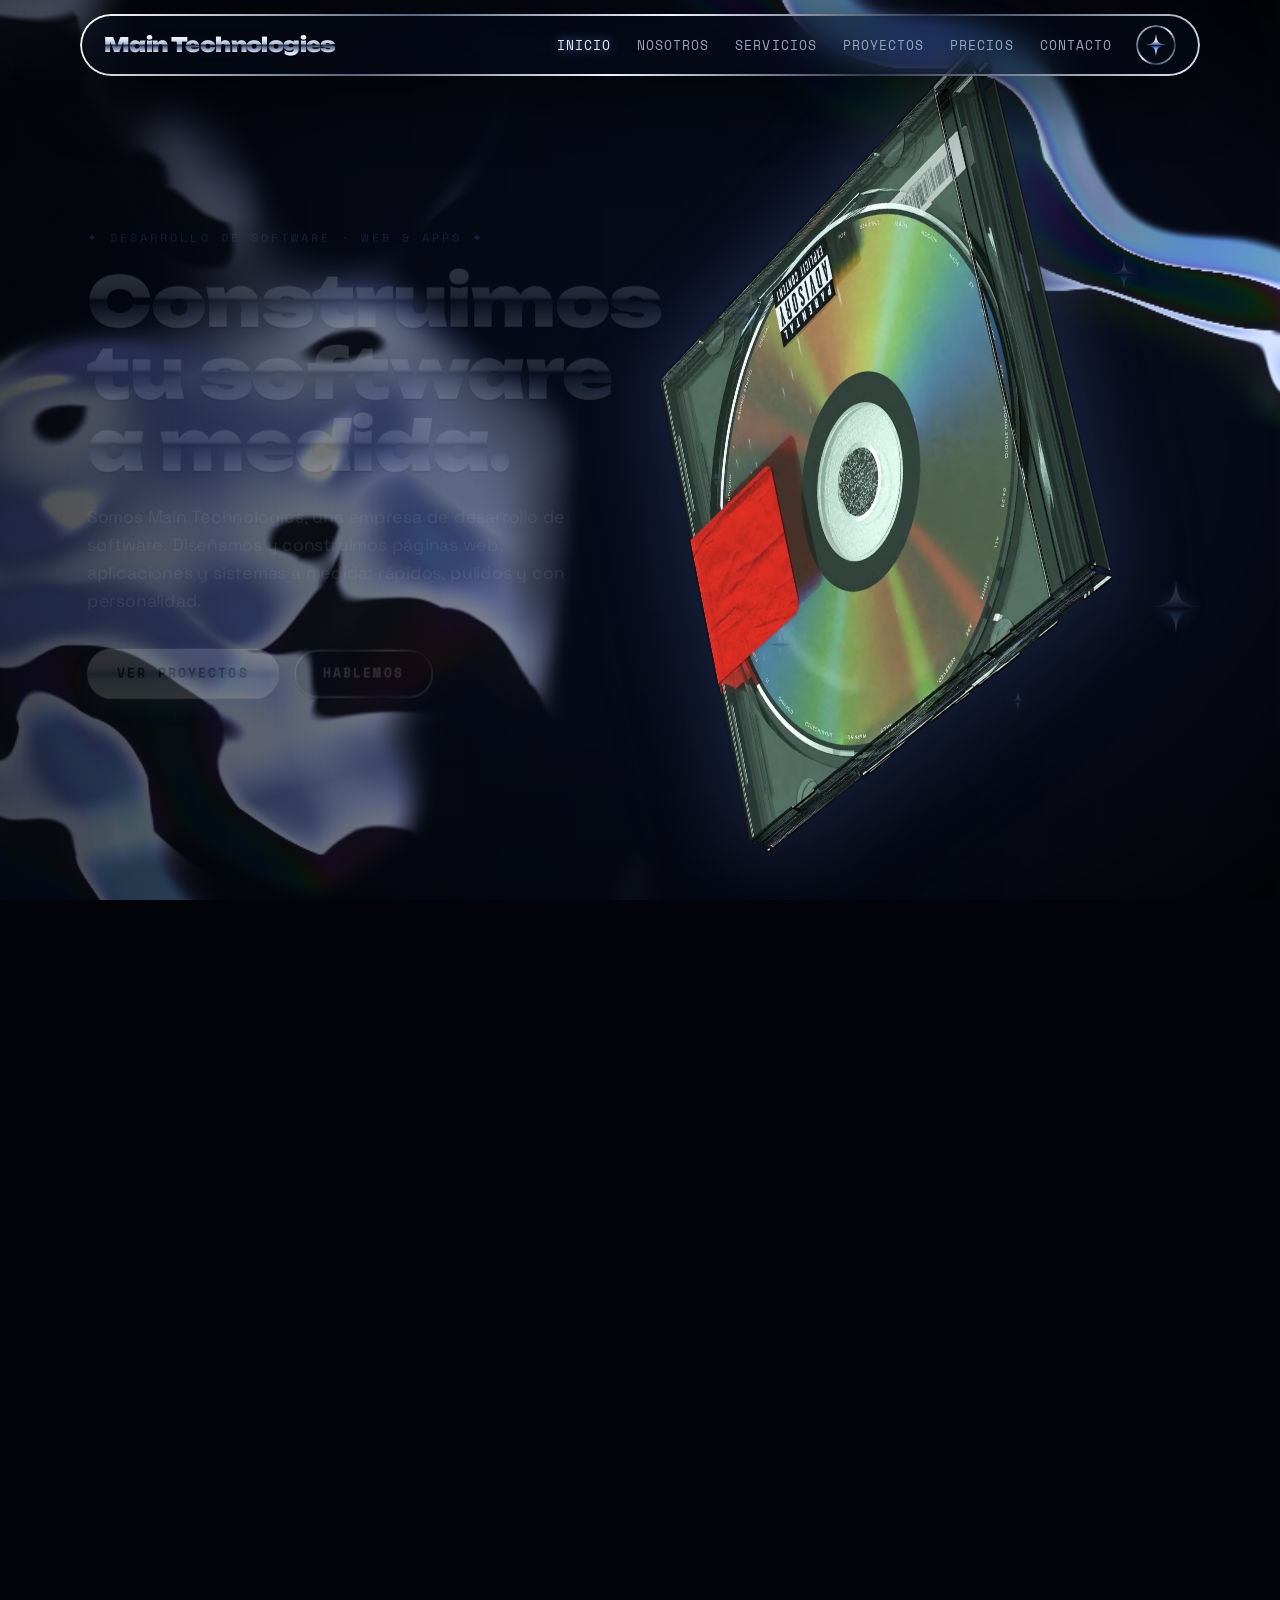
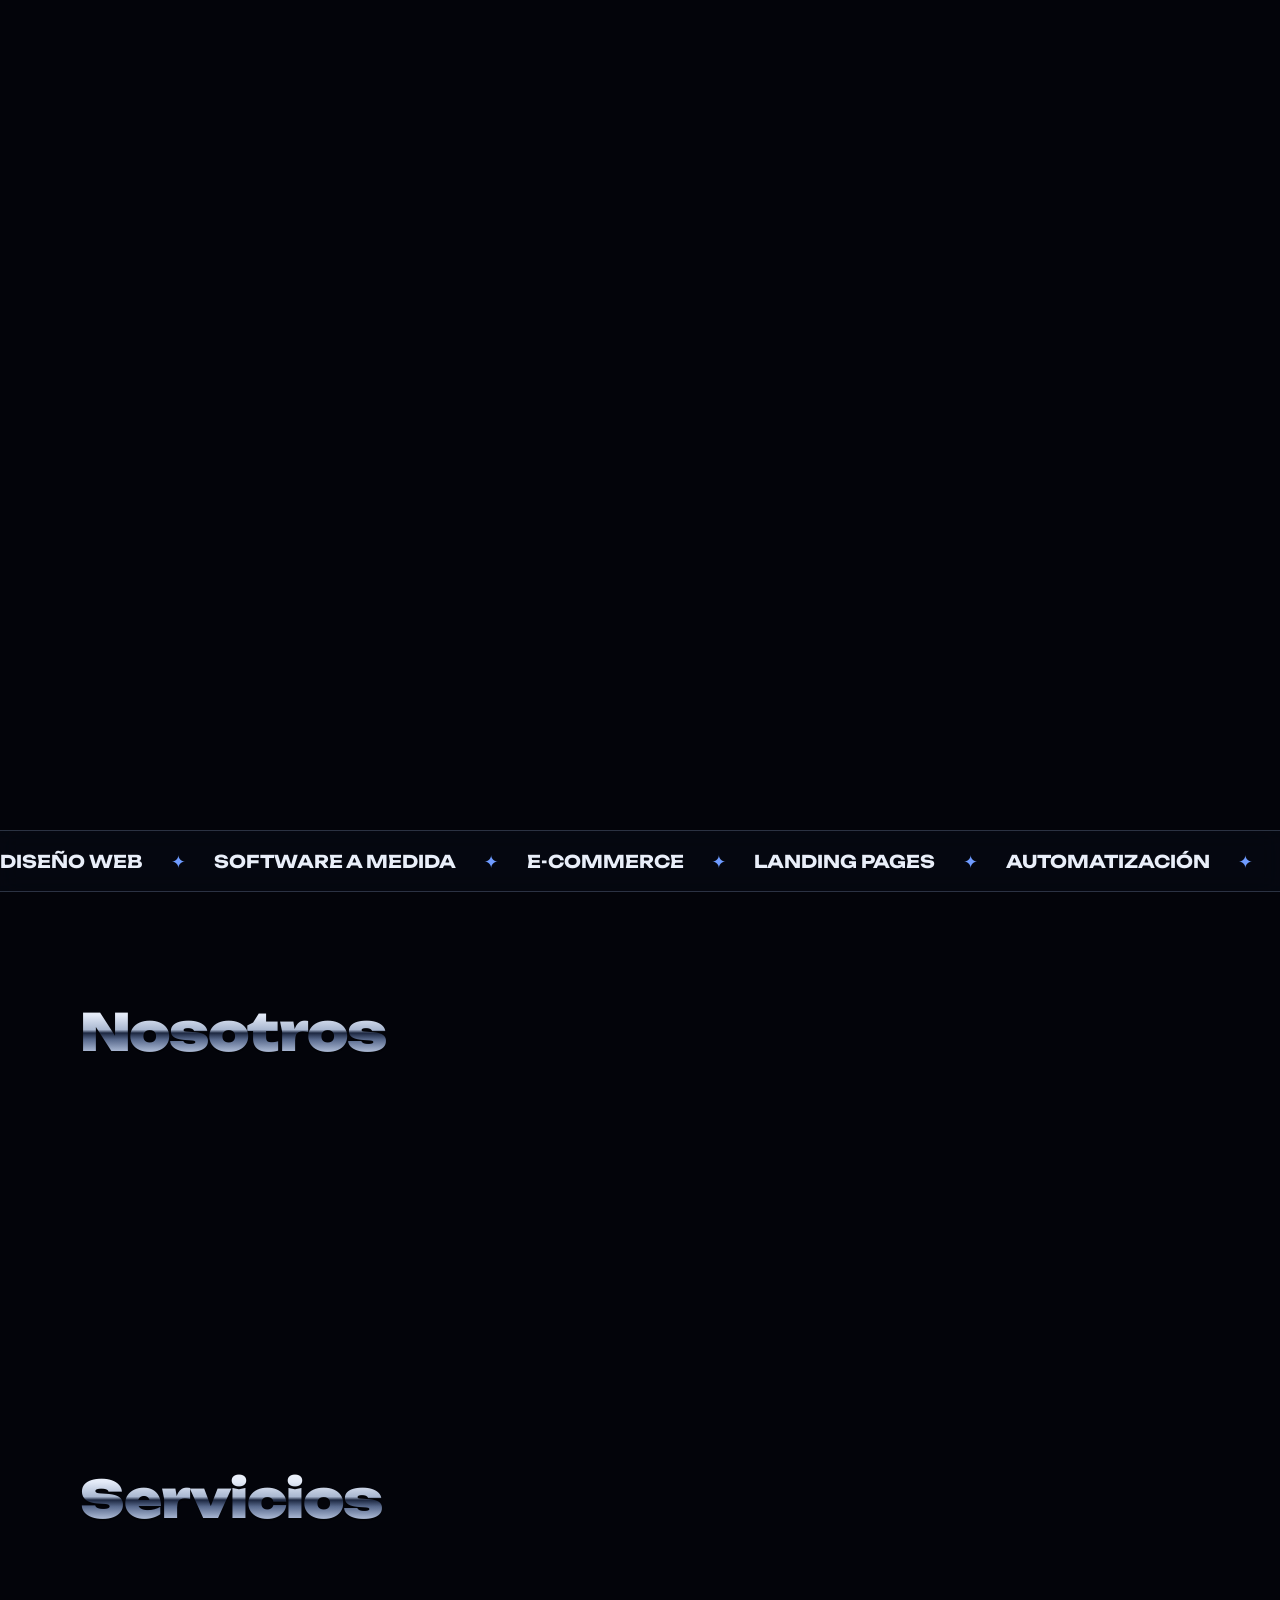
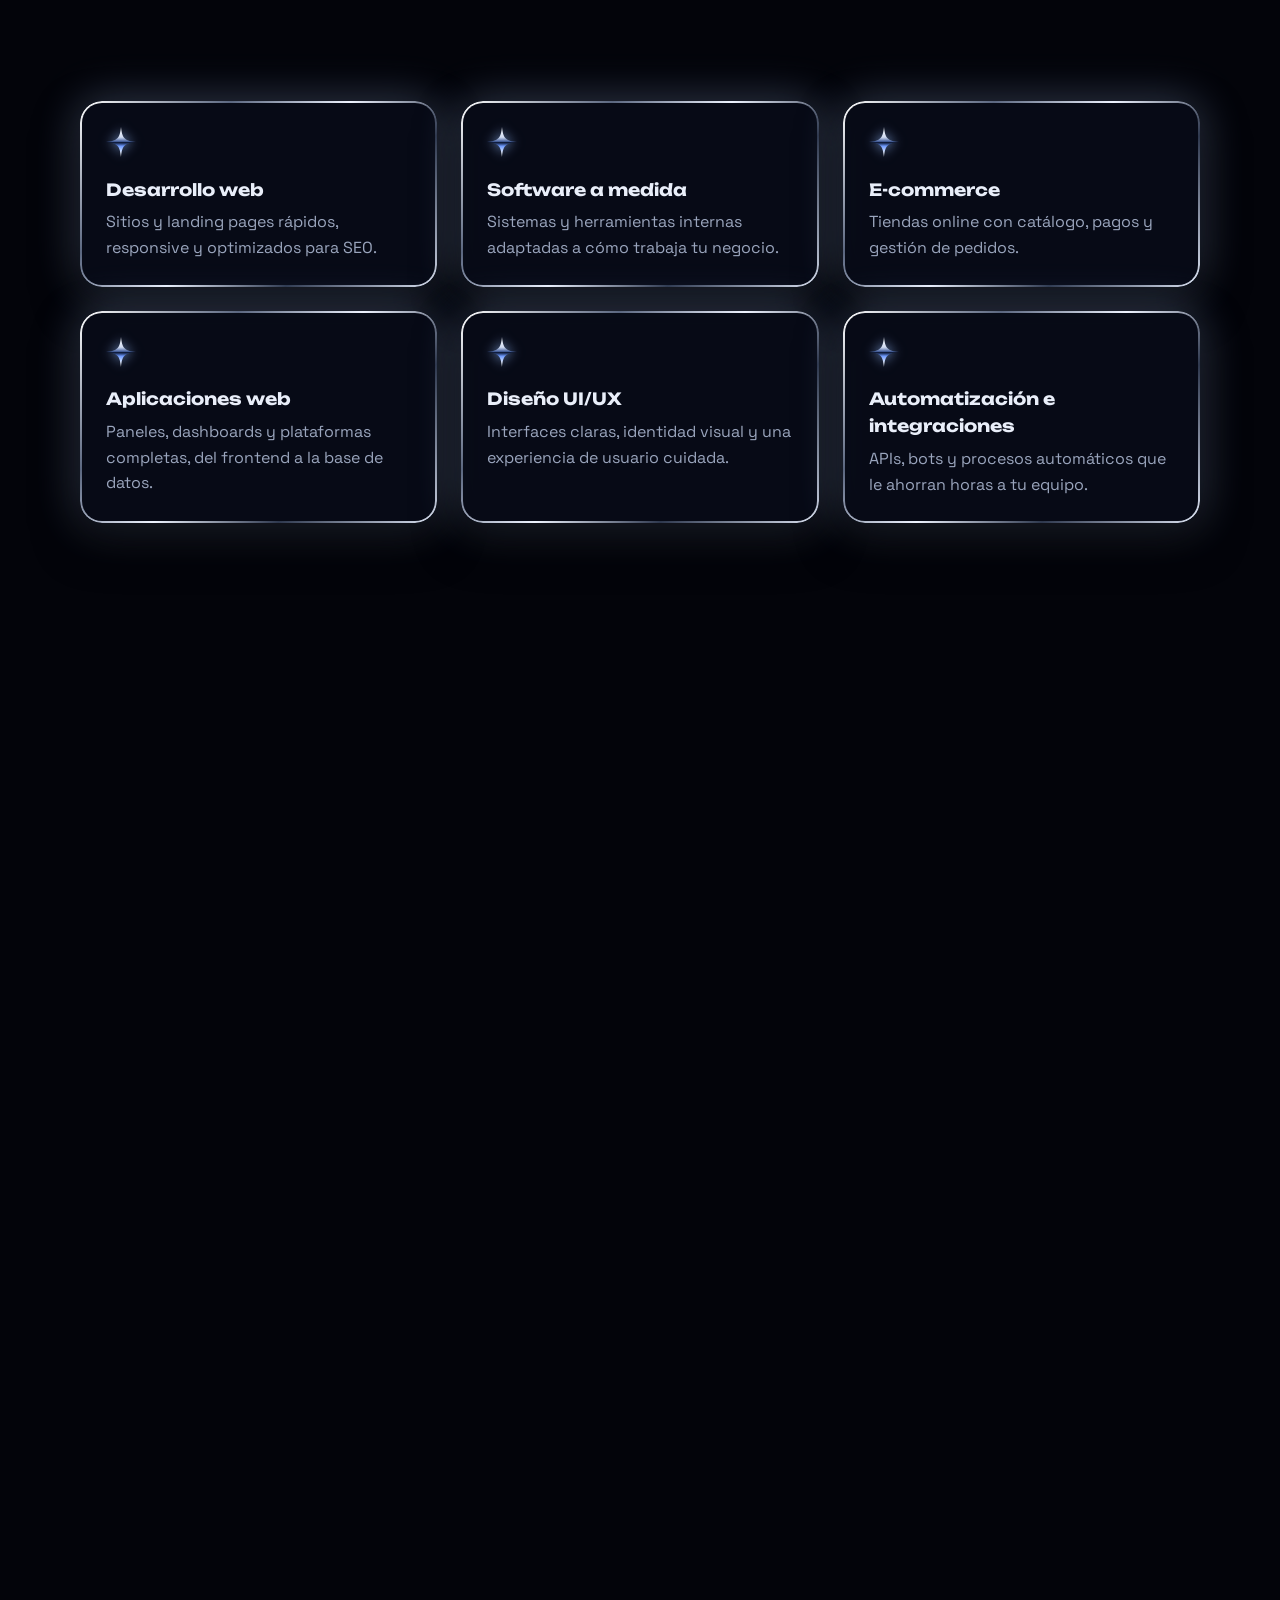
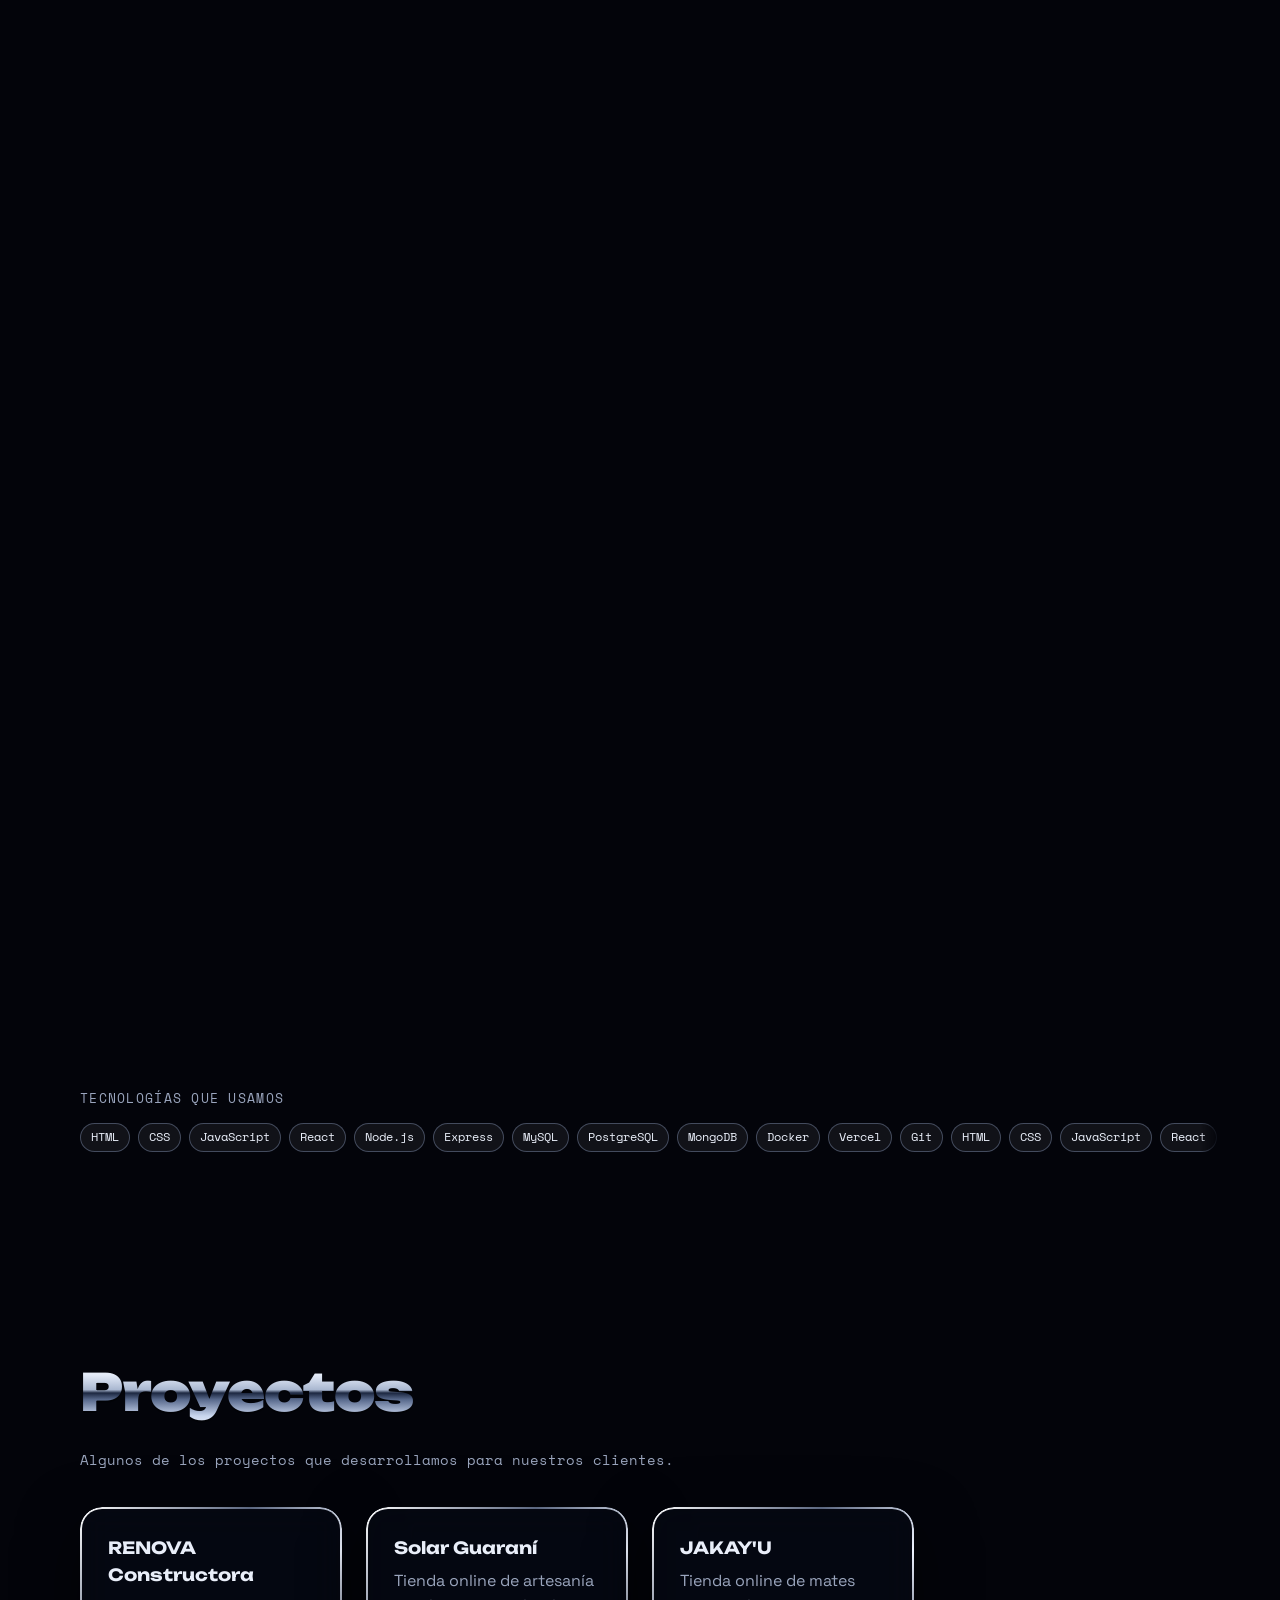
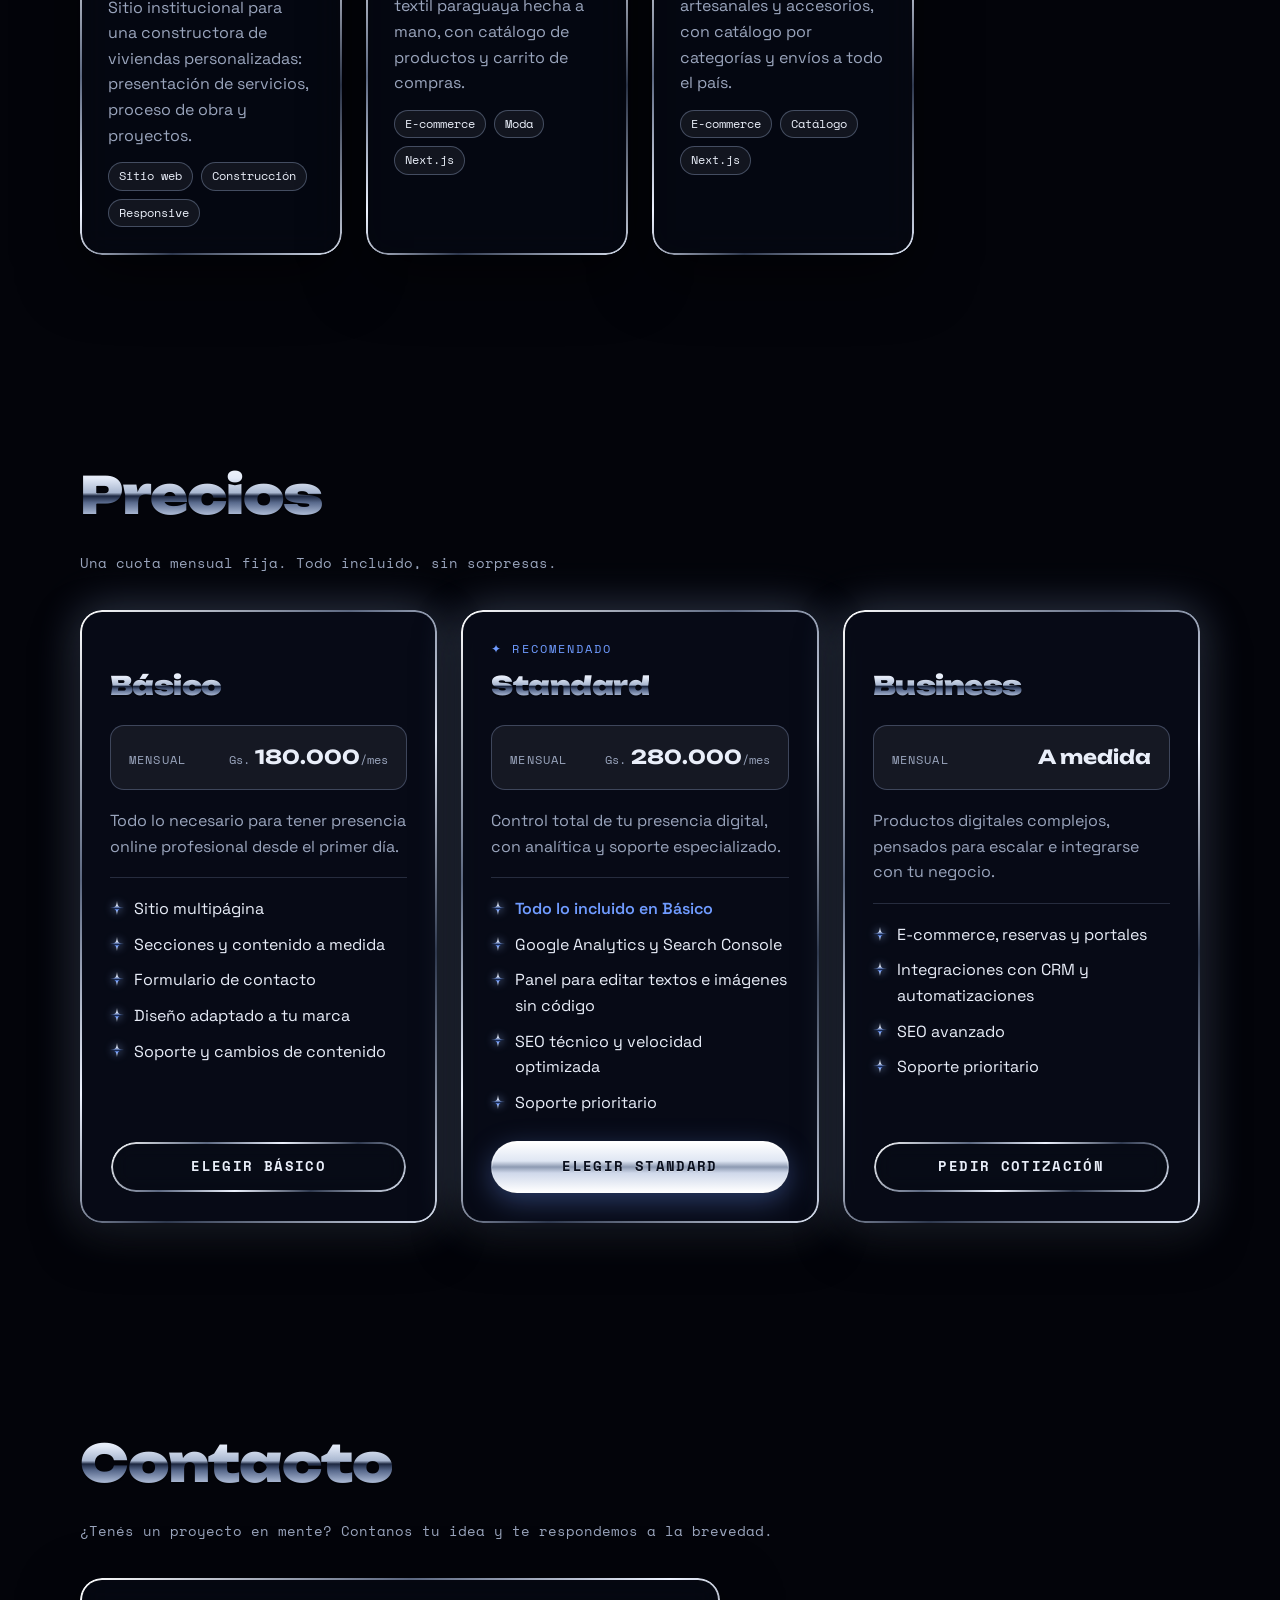
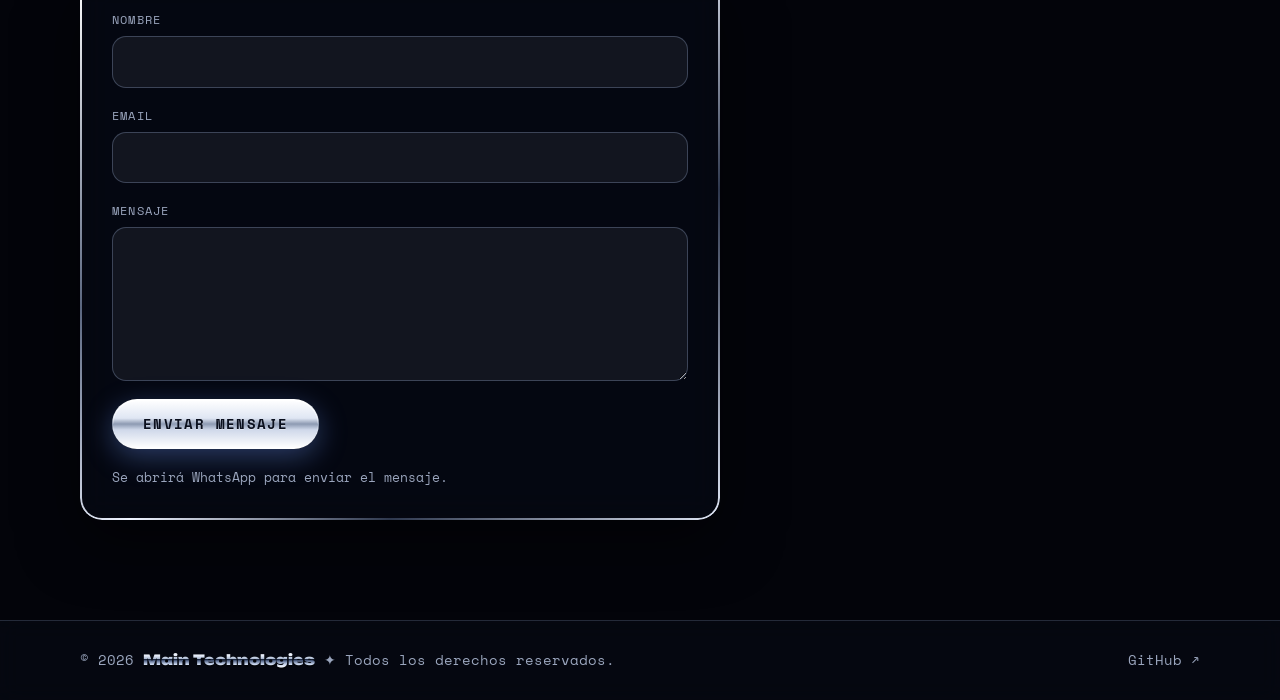
==== index.html @ a39fb294 "Make pricing subscription-only and raise Standard to Gs. 280.000 Co-Authored-By: Claude Opus 5 <nore" ====
<!DOCTYPE html>
<html lang="es" data-theme="dark">
<head>
  <meta charset="UTF-8" />
  <meta name="viewport" content="width=device-width, initial-scale=1.0" />
  <title>Main Technologies ✦ Desarrollo de Software</title>
  <meta name="description" content="Main Technologies — empresa de desarrollo de software: páginas web, aplicaciones y sistemas a medida." />
  <link rel="canonical" href="https://maintechnologies.dev/" />
  <!-- Vista previa al compartir el link (WhatsApp, redes, Slack, etc.). -->
  <meta property="og:type" content="website" />
  <meta property="og:site_name" content="Main Technologies" />
  <meta property="og:locale" content="es_PY" />
  <meta property="og:url" content="https://maintechnologies.dev/" />
  <meta property="og:title" content="Main Technologies ✦ Desarrollo de Software" />
  <meta property="og:description" content="Empresa de desarrollo de software: páginas web, aplicaciones y sistemas a medida." />
  <meta property="og:image" content="https://maintechnologies.dev/assets/img/og-image.jpg" />
  <meta property="og:image:width" content="1200" />
  <meta property="og:image:height" content="630" />
  <meta property="og:image:alt" content="Main Technologies — desarrollo de software" />
  <meta name="twitter:card" content="summary_large_image" />
  <meta name="twitter:title" content="Main Technologies ✦ Desarrollo de Software" />
  <meta name="twitter:description" content="Empresa de desarrollo de software: páginas web, aplicaciones y sistemas a medida." />
  <meta name="twitter:image" content="https://maintechnologies.dev/assets/img/og-image.jpg" />
  <link rel="icon" href="data:image/svg+xml,<svg xmlns='http://www.w3.org/2000/svg' viewBox='-50 -50 100 100'><path d='M0-50C4-12 12-4 50 0 12 4 4 12 0 50-4 12-12 4-50 0-12-4-4-12 0-50Z' fill='%236f9bff'/></svg>">
  <link rel="preconnect" href="https://fonts.googleapis.com">
  <link rel="preconnect" href="https://fonts.gstatic.com" crossorigin>
  <link href="https://fonts.googleapis.com/css2?family=Unbounded:wght@500;700;900&family=Space+Grotesk:wght@400;500;600&family=Space+Mono:wght@400;700&display=swap" rel="stylesheet">
  <link rel="stylesheet" href="css/styles.css" />
  <!-- Antes de pintar: aplica el tema guardado (sin destello del oscuro) y marca que hay JS,
       lo único que habilita a esconder los elementos .reveal hasta que entran en pantalla.
       Si js/main.js no llega a arrancar (bloqueado, error en un navegador viejo), a los 3 s
       se quita la marca y el contenido se ve igual. Sintaxis ES5 a propósito. -->
  <script>
    (function () {
      var root = document.documentElement;
      root.className += " js";
      try {
        if (localStorage.getItem("theme") === "light") root.setAttribute("data-theme", "light");
      } catch (e) {}
      setTimeout(function () {
        if (!window.revealReady) root.className = root.className.replace(/(^|\s)js(\s|$)/, " ");
      }, 3000);
    })();
  </script>
</head>
<body>
  <svg class="sprite" aria-hidden="true" focusable="false">
    <defs>
      <linearGradient id="g-chrome" x1="0" y1="0" x2="0" y2="1">
        <stop offset="0" stop-color="#ffffff"/>
        <stop offset=".34" stop-color="#cfdaf0"/>
        <stop offset=".48" stop-color="#4a64a0"/>
        <stop offset=".52" stop-color="#0a1633"/>
        <stop offset=".64" stop-color="#6f9bff"/>
        <stop offset=".86" stop-color="#e8f0ff"/>
        <stop offset="1" stop-color="#ffffff"/>
      </linearGradient>
      <symbol id="star" viewBox="-50 -50 100 100">
        <path d="M0-50C4-12 12-4 50 0 12 4 4 12 0 50-4 12-12 4-50 0-12-4-4-12 0-50Z" fill="url(#g-chrome)"/>
      </symbol>
    </defs>
  </svg>

  <canvas id="chrome" aria-hidden="true"></canvas>
  <div class="veil" aria-hidden="true"></div>

  <header class="site-header">
    <nav class="nav glass">
      <a href="#inicio" class="logo chrome-text">Main Technologies</a>
      <button class="nav-toggle" id="navToggle" aria-label="Abrir menú" aria-expanded="false">
        <span></span><span></span><span></span>
      </button>
      <ul class="nav-links" id="navLinks">
        <li><a href="#inicio">Inicio</a></li>
        <li><a href="#nosotros">Nosotros</a></li>
        <li><a href="#servicios">Servicios</a></li>
        <li><a href="#proyectos">Proyectos</a></li>
        <li><a href="#precios">Precios</a></li>
        <li><a href="#contacto">Contacto</a></li>
      </ul>
      <button class="theme-toggle chrome-edge" id="themeToggle" aria-label="Cambiar a ice chrome">
        <svg viewBox="0 0 100 100" aria-hidden="true"><use href="#star"/></svg>
      </button>
    </nav>
  </header>

  <main>
    <!-- Escenario de scroll: el hero queda fijo mientras el CD crece girando hasta llenar la pantalla. -->
    <section id="inicio" class="hero-stage">
      <div class="hero-sticky">
        <div class="hero container">
          <div class="hero-text reveal">
            <p class="eyebrow">✦ desarrollo de software · web &amp; apps ✦</p>
            <h1><span class="chrome-text shine">Construimos tu software a medida.</span></h1>
            <p class="hero-sub">
              Somos Main Technologies, una empresa de desarrollo de software. Diseñamos y construimos
              páginas web, aplicaciones y sistemas a medida: rápidos, pulidos y con personalidad.
            </p>
            <div class="hero-actions">
              <a href="#proyectos" class="btn btn-chrome">Ver proyectos</a>
              <a href="#contacto" class="btn btn-ghost chrome-edge">Hablemos</a>
            </div>
          </div>

          <div class="hero-visual reveal" aria-hidden="true">
            <div class="cd-stage">
              <div class="cd-frames">
                <picture><source srcset="assets/img/cd-1.webp" type="image/webp"><img src="assets/img/cd-1.png" alt="" width="1040" height="1040" decoding="async" class="is-active"></picture>
                <picture><source srcset="assets/img/cd-2.webp" type="image/webp"><img src="assets/img/cd-2.png" alt="" width="1040" height="1040" decoding="async"></picture>
                <picture><source srcset="assets/img/cd-3.webp" type="image/webp"><img src="assets/img/cd-3.png" alt="" width="1040" height="1040" decoding="async"></picture>
              </div>
            </div>
            <div class="hero-sparks">
              <svg class="spark" style="--x:6%;--y:12%;--s:46px;--d:0s" viewBox="0 0 100 100"><use href="#star"/></svg>
              <svg class="spark" style="--x:82%;--y:6%;--s:28px;--d:.6s" viewBox="0 0 100 100"><use href="#star"/></svg>
              <svg class="spark" style="--x:90%;--y:70%;--s:52px;--d:1.2s" viewBox="0 0 100 100"><use href="#star"/></svg>
              <svg class="spark" style="--x:14%;--y:80%;--s:24px;--d:1.8s" viewBox="0 0 100 100"><use href="#star"/></svg>
              <svg class="spark" style="--x:62%;--y:92%;--s:18px;--d:.9s" viewBox="0 0 100 100"><use href="#star"/></svg>
              <svg class="spark" style="--x:2%;--y:48%;--s:16px;--d:2.2s" viewBox="0 0 100 100"><use href="#star"/></svg>
            </div>
          </div>
        </div>
      </div>
    </section>

    <div class="marquee" aria-hidden="true">
      <div class="marquee-track">
        <span>Diseño web</span><span>✦</span><span>Software a medida</span><span>✦</span><span>E-commerce</span><span>✦</span><span>Landing pages</span><span>✦</span><span>Automatización</span><span>✦</span><span>APIs</span><span>✦</span>
        <span>Diseño web</span><span>✦</span><span>Software a medida</span><span>✦</span><span>E-commerce</span><span>✦</span><span>Landing pages</span><span>✦</span><span>Automatización</span><span>✦</span><span>APIs</span><span>✦</span>
      </div>
    </div>

    <section id="nosotros" class="section container">
      <h2 class="section-title chrome-text reveal">Nosotros</h2>
      <div class="about-grid glass reveal">
        <p>
          En Main Technologies transformamos ideas en productos digitales. Acompañamos a empresas y
          emprendedores en todo el proceso: análisis, diseño, desarrollo, lanzamiento y soporte.
          Escribimos código simple y mantenible, y entregamos soluciones que resuelven problemas reales de negocio.
        </p>
      </div>
    </section>

    <section id="servicios" class="section container">
      <!-- Escenario de scroll: la rejilla queda fija y cada tarjeta entra a medida que se baja. -->
      <div class="services-stage">
        <div class="services-sticky">
          <h2 class="section-title chrome-text reveal">Servicios</h2>
          <div class="services-viewport">
            <div class="services-grid">
              <div class="service-slot reveal">
                <div class="skill-card glass">
                  <svg class="skill-star" viewBox="0 0 100 100" aria-hidden="true"><use href="#star"/></svg>
                  <h3>Desarrollo web</h3>
                  <p>Sitios y landing pages rápidos, responsive y optimizados para SEO.</p>
                </div>
              </div>
              <div class="service-slot reveal">
                <div class="skill-card glass">
                  <svg class="skill-star" viewBox="0 0 100 100" aria-hidden="true"><use href="#star"/></svg>
                  <h3>Software a medida</h3>
                  <p>Sistemas y herramientas internas adaptadas a cómo trabaja tu negocio.</p>
                </div>
              </div>
              <div class="service-slot reveal">
                <div class="skill-card glass">
                  <svg class="skill-star" viewBox="0 0 100 100" aria-hidden="true"><use href="#star"/></svg>
                  <h3>E-commerce</h3>
                  <p>Tiendas online con catálogo, pagos y gestión de pedidos.</p>
                </div>
              </div>
              <div class="service-slot reveal">
                <div class="skill-card glass">
                  <svg class="skill-star" viewBox="0 0 100 100" aria-hidden="true"><use href="#star"/></svg>
                  <h3>Aplicaciones web</h3>
                  <p>Paneles, dashboards y plataformas completas, del frontend a la base de datos.</p>
                </div>
              </div>
              <div class="service-slot reveal">
                <div class="skill-card glass">
                  <svg class="skill-star" viewBox="0 0 100 100" aria-hidden="true"><use href="#star"/></svg>
                  <h3>Diseño UI/UX</h3>
                  <p>Interfaces claras, identidad visual y una experiencia de usuario cuidada.</p>
                </div>
              </div>
              <div class="service-slot reveal">
                <div class="skill-card glass">
                  <svg class="skill-star" viewBox="0 0 100 100" aria-hidden="true"><use href="#star"/></svg>
                  <h3>Automatización e integraciones</h3>
                  <p>APIs, bots y procesos automáticos que le ahorran horas a tu equipo.</p>
                </div>
              </div>
            </div>
          </div>
        </div>
      </div>
      <p class="stack-label reveal">Tecnologías que usamos</p>
      <div class="carousel reveal" role="region" aria-roledescription="carrusel" aria-label="Tecnologías que usamos">
        <div class="carousel-track">
          <div class="carousel-group tags">
            <span>HTML</span><span>CSS</span><span>JavaScript</span><span>React</span><span>Node.js</span><span>Express</span>
            <span>MySQL</span><span>PostgreSQL</span><span>MongoDB</span><span>Docker</span><span>Vercel</span><span>Git</span>
          </div>
          <div class="carousel-group tags" aria-hidden="true" inert>
            <span>HTML</span><span>CSS</span><span>JavaScript</span><span>React</span><span>Node.js</span><span>Express</span>
            <span>MySQL</span><span>PostgreSQL</span><span>MongoDB</span><span>Docker</span><span>Vercel</span><span>Git</span>
          </div>
        </div>
      </div>
    </section>

    <section id="proyectos" class="section container">
      <h2 class="section-title chrome-text reveal">Proyectos</h2>
      <p class="section-sub reveal">Algunos de los proyectos que desarrollamos para nuestros clientes.</p>
      <div class="projects-grid reveal">
        <a href="https://www.renovaparaguay.com/" target="_blank" rel="noopener" class="project-card glass">
          <div class="project-body">
            <h3>RENOVA Constructora</h3>
            <p>Sitio institucional para una constructora de viviendas personalizadas: presentación de servicios, proceso de obra y proyectos.</p>
            <div class="tags"><span>Sitio web</span><span>Construcción</span><span>Responsive</span></div>
          </div>
        </a>
        <a href="https://trama-tienda.vercel.app/" target="_blank" rel="noopener" class="project-card glass">
          <div class="project-body">
            <h3>Solar Guaraní</h3>
            <p>Tienda online de artesanía textil paraguaya hecha a mano, con catálogo de productos y carrito de compras.</p>
            <div class="tags"><span>E-commerce</span><span>Moda</span><span>Next.js</span></div>
          </div>
        </a>
        <a href="https://www.jakay-u.com/" target="_blank" rel="noopener" class="project-card glass">
          <div class="project-body">
            <h3>JAKAY'U</h3>
            <p>Tienda online de mates artesanales y accesorios, con catálogo por categorías y envíos a todo el país.</p>
            <div class="tags"><span>E-commerce</span><span>Catálogo</span><span>Next.js</span></div>
          </div>
        </a>
      </div>
    </section>

    <section id="precios" class="section container">
      <h2 class="section-title chrome-text reveal">Precios</h2>
      <p class="section-sub reveal">Una cuota mensual fija. Todo incluido, sin sorpresas.</p>
      <div class="pricing-grid reveal">
        <article class="plan-card glass">
          <h3 class="chrome-text">Básico</h3>
          <dl class="plan-price">
            <div><dt>Mensual</dt><dd><span class="price-cur">Gs.</span> 180.000<span class="price-per">/mes</span></dd></div>
          </dl>
          <p class="plan-desc">Todo lo necesario para tener presencia online profesional desde el primer día.</p>
          <ul class="plan-features">
            <li><svg viewBox="0 0 100 100" aria-hidden="true"><use href="#star"/></svg>Sitio multipágina</li>
            <li><svg viewBox="0 0 100 100" aria-hidden="true"><use href="#star"/></svg>Secciones y contenido a medida</li>
            <li><svg viewBox="0 0 100 100" aria-hidden="true"><use href="#star"/></svg>Formulario de contacto</li>
            <li><svg viewBox="0 0 100 100" aria-hidden="true"><use href="#star"/></svg>Diseño adaptado a tu marca</li>
            <li><svg viewBox="0 0 100 100" aria-hidden="true"><use href="#star"/></svg>Soporte y cambios de contenido</li>
          </ul>
          <a href="#contacto" class="btn btn-ghost chrome-edge" data-plan="Básico">Elegir Básico</a>
        </article>
        <article class="plan-card glass is-featured">
          <p class="plan-badge">✦ Recomendado</p>
          <h3 class="chrome-text">Standard</h3>
          <dl class="plan-price">
            <div><dt>Mensual</dt><dd><span class="price-cur">Gs.</span> 280.000<span class="price-per">/mes</span></dd></div>
          </dl>
          <p class="plan-desc">Control total de tu presencia digital, con analítica y soporte especializado.</p>
          <ul class="plan-features">
            <li><svg viewBox="0 0 100 100" aria-hidden="true"><use href="#star"/></svg><strong>Todo lo incluido en Básico</strong></li>
            <li><svg viewBox="0 0 100 100" aria-hidden="true"><use href="#star"/></svg>Google Analytics y Search Console</li>
            <li><svg viewBox="0 0 100 100" aria-hidden="true"><use href="#star"/></svg>Panel para editar textos e imágenes sin código</li>
            <li><svg viewBox="0 0 100 100" aria-hidden="true"><use href="#star"/></svg>SEO técnico y velocidad optimizada</li>
            <li><svg viewBox="0 0 100 100" aria-hidden="true"><use href="#star"/></svg>Soporte prioritario</li>
          </ul>
          <a href="#contacto" class="btn btn-chrome" data-plan="Standard">Elegir Standard</a>
        </article>
        <article class="plan-card glass">
          <h3 class="chrome-text">Business</h3>
          <dl class="plan-price">
            <div><dt>Mensual</dt><dd>A medida</dd></div>
          </dl>
          <p class="plan-desc">Productos digitales complejos, pensados para escalar e integrarse con tu negocio.</p>
          <ul class="plan-features">
            <li><svg viewBox="0 0 100 100" aria-hidden="true"><use href="#star"/></svg>E-commerce, reservas y portales</li>
            <li><svg viewBox="0 0 100 100" aria-hidden="true"><use href="#star"/></svg>Integraciones con CRM y automatizaciones</li>
            <li><svg viewBox="0 0 100 100" aria-hidden="true"><use href="#star"/></svg>SEO avanzado</li>
            <li><svg viewBox="0 0 100 100" aria-hidden="true"><use href="#star"/></svg>Soporte prioritario</li>
          </ul>
          <a href="#contacto" class="btn btn-ghost chrome-edge" data-plan="Business">Pedir cotización</a>
        </article>
      </div>
    </section>

    <section id="contacto" class="section container">
      <h2 class="section-title chrome-text reveal">Contacto</h2>
      <p class="section-sub reveal">¿Tenés un proyecto en mente? Contanos tu idea y te respondemos a la brevedad.</p>
      <form class="contact-form glass reveal" id="contactForm">
        <div class="form-row">
          <label for="name">Nombre</label>
          <input type="text" id="name" name="name" required />
        </div>
        <div class="form-row">
          <label for="email">Email</label>
          <input type="email" id="email" name="email" required />
        </div>
        <div class="form-row">
          <label for="message">Mensaje</label>
          <textarea id="message" name="message" rows="5" required></textarea>
        </div>
        <button type="submit" class="btn btn-chrome">Enviar mensaje</button>
        <p class="form-note">Se abrirá WhatsApp para enviar el mensaje.</p>
      </form>
    </section>
  </main>

  <footer class="site-footer">
    <div class="container footer-inner">
      <p>&copy; <span id="year"></span> <span class="logo-sm chrome-text">Main Technologies</span> ✦ Todos los derechos reservados.</p>
      <div class="socials">
        <a href="https://github.com/petersxx" target="_blank" rel="noopener">GitHub ↗</a>
      </div>
    </div>
  </footer>

  <script src="js/main.js"></script>
  <script src="js/chrome.js"></script>
</body>
</html>
---- css/styles.css ----
:root {
  --bg: #03040a;
  --text: #e9eef9;
  --text-muted: #9aa5bd;
  --accent: #6f9bff;
  --glass: rgba(8, 11, 22, 0.58);
  --glass-hi: rgba(255, 255, 255, 0.06);
  --veil: rgba(3, 4, 10, 0.35);
  --veil-strong: rgba(3, 4, 10, 0.72);
  --chrome-text: linear-gradient(180deg, #ffffff 0%, #e4ebf8 28%, #a9b7d0 46%, #1c2740 50%, #58698c 58%, #c9d6ee 78%, #ffffff 100%);
  --chrome-border: linear-gradient(135deg, #ffffff 0%, #5b6780 28%, #eef3ff 50%, #2e384e 72%, #dfe6f5 100%);
  --chrome-btn: linear-gradient(180deg, #ffffff 0%, #dfe6f3 38%, #8d9ab2 50%, #cfd8ea 62%, #ffffff 100%);
  --btn-text: #0a0f1d;
  --shadow: 0 20px 60px rgba(0, 0, 0, 0.55);
  --card-bg: rgba(10, 14, 26, 0.78);
  --card-glow: 0 18px 45px rgba(0, 0, 0, 0.55), 0 0 45px rgba(170, 200, 255, 0.32);
  --radius: 22px;
  --font-head: "Unbounded", system-ui, sans-serif;
  --font-body: "Space Grotesk", system-ui, sans-serif;
  --font-mono: "Space Mono", ui-monospace, monospace;
}

[data-theme="light"] {
  --bg: #eef3fc;
  --text: #0b1533;
  --text-muted: #3f4d6e;
  --accent: #1f4fd1;
  --glass: rgba(255, 255, 255, 0.62);
  --glass-hi: rgba(255, 255, 255, 0.5);
  --veil: rgba(238, 243, 252, 0.3);
  --veil-strong: rgba(238, 243, 252, 0.78);
  --chrome-text: linear-gradient(180deg, #6f9bff 0%, #1f4fd1 34%, #0a1d66 48%, #9cc0ff 52%, #3f73f0 68%, #0b2a8f 100%);
  --chrome-border: linear-gradient(135deg, #ffffff 0%, #6f9bff 28%, #ffffff 50%, #1f4fd1 72%, #cfe0ff 100%);
  --chrome-btn: linear-gradient(180deg, #cfe0ff 0%, #6f9bff 40%, #0b2a8f 50%, #4f84ff 62%, #dbe8ff 100%);
  --btn-text: #ffffff;
  --shadow: 0 20px 50px rgba(20, 50, 140, 0.18);
  --card-bg: rgba(255, 255, 255, 0.85);
  --card-glow: 0 20px 50px rgba(20, 50, 140, 0.26);
}

* { box-sizing: border-box; margin: 0; padding: 0; }

html { scroll-behavior: smooth; }

body {
  font-family: var(--font-body);
  background: var(--bg);
  color: var(--text);
  line-height: 1.6;
  overflow-x: hidden;
  transition: background 0.6s, color 0.6s;
}

a { color: inherit; text-decoration: none; }

.sprite { position: absolute; width: 0; height: 0; overflow: hidden; }

.container {
  width: 100%;
  max-width: 1160px;
  margin: 0 auto;
  padding-left: 20px; padding-right: 20px;
}

/* Background layers */
#chrome {
  position: fixed;
  top: 0;
  right: 0;
  bottom: 0;
  left: 0;
  width: 100%;
  height: 100%;
  z-index: -2;
  pointer-events: none;
}

.veil {
  position: fixed;
  top: 0;
  right: 0;
  bottom: 0;
  left: 0;
  z-index: -1;
  pointer-events: none;
  background: linear-gradient(90deg, var(--veil-strong) 0%, var(--veil) 55%, transparent 100%);
  transition: background 0.6s;
}

.no-webgl body {
  background:
    radial-gradient(circle at 80% 20%, rgba(111, 155, 255, 0.35), transparent 40%),
    radial-gradient(circle at 20% 80%, rgba(200, 210, 230, 0.2), transparent 45%),
    var(--bg);
}

/* Chrome text */
.chrome-text {
  background: var(--chrome-text);
  -webkit-background-clip: text;
  background-clip: text;
  color: transparent;
  -webkit-box-decoration-break: clone;
  box-decoration-break: clone;
  filter: drop-shadow(0 2px 0 rgba(0, 0, 0, 0.35));
}
[data-theme="light"] .chrome-text { filter: drop-shadow(0 2px 0 rgba(10, 30, 100, 0.2)); }

.shine {
  background:
    linear-gradient(110deg, transparent 42%, rgba(255, 255, 255, 0.95) 50%, transparent 58%) no-repeat,
    var(--chrome-text);
  background-size: 250% 100%, 100% 100%;
  -webkit-background-clip: text;
  background-clip: text;
  animation: shine 5s ease-in-out infinite;
}

@keyframes shine {
  0%, 35% { background-position: 130% 0, 0 0; }
  75%, 100% { background-position: -30% 0, 0 0; }
}

/* Glass */
.glass,
.chrome-edge { position: relative; }

/* Masked ring so the chrome gradient only paints the 1px edge, never behind the translucent fill. */
.glass::before,
.chrome-edge::before {
  content: "";
  position: absolute;
  top: 0;
  right: 0;
  bottom: 0;
  left: 0;
  padding: 2px;
  border-radius: inherit;
  background: var(--chrome-border);
  -webkit-mask: linear-gradient(#000 0 0) content-box, linear-gradient(#000 0 0);
  -webkit-mask-composite: xor;
  mask-composite: exclude;
  pointer-events: none;
}

.glass {
  background: var(--glass);
  border-radius: var(--radius);
  backdrop-filter: blur(16px) saturate(150%);
  -webkit-backdrop-filter: blur(16px) saturate(150%);
  box-shadow: var(--shadow), inset 0 1px 0 var(--glass-hi);
}

/* Header */
.site-header {
  position: -webkit-sticky;
  position: sticky;
  top: 14px;
  z-index: 100;
  padding-left: 20px; padding-right: 20px;
}

.nav {
  max-width: 1120px;
  margin: 0 auto;
  display: flex;
  align-items: center;
  gap: 24px;
  height: 62px;
  padding-left: 24px; padding-right: 24px;
  border-radius: 999px;
  position: relative;
}

.logo {
  font-family: var(--font-head);
  font-weight: 900;
  font-size: 1.25rem;
  letter-spacing: -0.03em;
  line-height: 1.2;
  margin-right: auto;
}

.nav-links {
  display: flex;
  gap: 26px;
  list-style: none;
}
.nav-links a {
  font-family: var(--font-mono);
  font-size: 0.82rem;
  text-transform: uppercase;
  letter-spacing: 0.08em;
  color: var(--text-muted);
  transition: color 0.2s, text-shadow 0.2s;
}
.nav-links a:hover,
.nav-links a.active {
  color: var(--text);
  text-shadow: 0 0 12px var(--accent);
}

.theme-toggle {
  width: 40px;
  height: 40px;
  border-radius: 50%;
  border: none;
  background: var(--glass);
  cursor: pointer;
  display: grid;
  place-items: center;
  transition: transform 0.5s;
}
.theme-toggle svg { width: 22px; height: 22px; }
.theme-toggle:hover { transform: rotate(90deg); }

.nav-toggle {
  display: none;
  flex-direction: column;
  gap: 5px;
  background: none;
  border: none;
  cursor: pointer;
  padding: 6px;
}
.nav-toggle span {
  width: 24px;
  height: 2px;
  background: var(--text);
  transition: transform 0.3s, opacity 0.3s;
}

/* Hero */
/* El hero vive dentro de un "escenario" alto: mientras se recorre, la caja queda
   pegada a la pantalla y el CD crece girando hasta ocuparla entera. Al terminar el
   escenario se despega y aparece el resto de la información. */
.hero-stage {
  position: relative;
  /* Se mete debajo del header (sticky) para que el escenario arranque en el borde superior. */
  margin-top: calc(-1 * var(--hdr, 90px));
  height: calc(100vh + var(--cd-zoom));
  height: calc(100svh + var(--cd-zoom));
  --cd-zoom: 170vh;
}

.hero-sticky {
  position: -webkit-sticky;
  position: sticky;
  top: 0;
  height: 100vh;
  height: 100svh;
  display: flex;
  align-items: center;
  padding-top: var(--hdr, 90px);
  /* Recorta el CD gigante contra los bordes de la pantalla. */
  overflow: hidden;
}

.hero {
  display: grid;
  grid-template-columns: minmax(0, 1.15fr) minmax(0, 1fr);
  align-items: center;
  gap: 40px;
}

.eyebrow {
  font-family: var(--font-mono);
  color: var(--accent);
  text-transform: uppercase;
  letter-spacing: 0.18em;
  font-size: 0.8rem;
  margin-bottom: 18px;
}

.hero h1 {
  font-family: var(--font-head);
  font-weight: 900;
  font-size: clamp(2.3rem, 5.6vw, 4.4rem);
  line-height: 1.05;
  letter-spacing: -0.02em;
  margin-bottom: 22px;
}

.hero-sub {
  color: var(--text-muted);
  font-size: 1.12rem;
  max-width: 520px;
  margin-bottom: 34px;
}

.hero-actions { display: flex; gap: 14px; flex-wrap: wrap; }

.btn {
  display: inline-block;
  padding: 14px 30px;
  border-radius: 999px;
  font-family: var(--font-mono);
  font-weight: 700;
  font-size: 0.85rem;
  text-transform: uppercase;
  letter-spacing: 0.1em;
  cursor: pointer;
  border: 1px solid transparent;
  transition: transform 0.25s, box-shadow 0.25s, filter 0.25s;
}
.btn:hover { transform: translateY(-3px); }

.btn-chrome {
  background: var(--chrome-btn);
  color: var(--btn-text);
  box-shadow: 0 8px 28px rgba(111, 155, 255, 0.35), inset 0 1px 0 #fff;
  text-shadow: 0 1px 0 rgba(255, 255, 255, 0.4);
}
[data-theme="light"] .btn-chrome { text-shadow: 0 1px 0 rgba(0, 0, 40, 0.4); }
.btn-chrome:hover { filter: brightness(1.08); box-shadow: 0 10px 36px rgba(111, 155, 255, 0.55), inset 0 1px 0 #fff; }

.btn-ghost {
  background: var(--glass);
  color: var(--text);
  backdrop-filter: blur(10px);
  -webkit-backdrop-filter: blur(10px);
}

.hero-visual {
  position: relative;
  aspect-ratio: 1;
  max-width: 520px;
  width: 100%;
  justify-self: center;
}

/* Sin aspect-ratio (Safari < 15) la caja quedaría en 0 de alto y el CD no se vería. */
@supports not (aspect-ratio: 1) {
  .hero-visual::after { content: ""; display: block; padding-top: 100%; }
}

/* Caja que js/main.js mueve y agranda con el scroll (--cd-x/--cd-y/--cd-scale). */
.cd-stage {
  position: absolute;
  /* Si cambia este inset, actualizar CD_INSET en js/main.js (1 - 2 × inset). */
  top: 6%;
  right: 6%;
  bottom: 6%;
  left: 6%;
  transform: translate3d(var(--cd-x, 0px), var(--cd-y, 0px), 0) scale(var(--cd-scale, 1));
  will-change: transform;
}

.cd-frames {
  position: absolute;
  top: 0;
  right: 0;
  bottom: 0;
  left: 0;
  /* La sombra y el flotado se dividen por la escala para que no crezcan con el CD. */
  filter:
    drop-shadow(0 calc(24px / var(--cd-scale, 1)) calc(40px / var(--cd-scale, 1)) rgba(0, 0, 0, 0.45))
    drop-shadow(0 0 calc(36px / var(--cd-scale, 1)) rgba(111, 155, 255, 0.3));
  animation: bob 7s ease-in-out infinite;
}
/* Los 3 cuadros se apilan; js/main.js les cambia la opacidad y el giro según el scroll. */
.cd-frames img {
  position: absolute;
  top: 0;
  right: 0;
  bottom: 0;
  left: 0;
  width: 100%;
  height: 100%;
  opacity: 0;
  will-change: opacity, transform;
}
.cd-frames img.is-active { opacity: 1; }
.hero-visual::before {
  content: "";
  position: absolute;
  top: 6%;
  right: 6%;
  bottom: 6%;
  left: 6%;
  border-radius: 50%;
  background: radial-gradient(circle at 32% 28%, rgba(158, 192, 255, 0.4), transparent 62%);
  filter: blur(24px);
  pointer-events: none;
  /* Destellos y halo se apagan a medida que el CD toma la pantalla. */
  opacity: var(--cd-aux, 1);
}

.hero-sparks {
  position: absolute;
  top: 0;
  right: 0;
  bottom: 0;
  left: 0;
  opacity: var(--cd-aux, 1);
  pointer-events: none;
}

.spark {
  position: absolute;
  left: var(--x);
  top: var(--y);
  width: var(--s);
  height: var(--s);
  filter: drop-shadow(0 0 8px rgba(150, 190, 255, 0.8));
  animation: twinkle 3.2s ease-in-out var(--d) infinite;
}

@keyframes bob {
  0%, 100% { transform: translateY(0); }
  50% { transform: translateY(calc(-1 * var(--cd-bob, 14px))); }
}
@keyframes twinkle {
  0%, 100% { transform: scale(0.55) rotate(0deg); opacity: 0.5; }
  50% { transform: scale(1) rotate(45deg); opacity: 1; }
}

/* Marquee */
.marquee {
  overflow: hidden;
  border-top: 1px solid rgba(160, 180, 220, 0.25); border-bottom: 1px solid rgba(160, 180, 220, 0.25);
  background: var(--glass);
  backdrop-filter: blur(10px);
  -webkit-backdrop-filter: blur(10px);
  padding-top: 16px; padding-bottom: 16px;
}
.marquee-track {
  display: flex;
  gap: 28px;
  width: max-content;
  animation: marquee 30s linear infinite;
  font-family: var(--font-head);
  font-weight: 700;
  font-size: 1.1rem;
  text-transform: uppercase;
  white-space: nowrap;
}
.marquee-track span:nth-child(even) { color: var(--accent); }
@keyframes marquee { to { transform: translateX(-50%); } }

/* Sections */
.section { padding-top: 100px; padding-bottom: 100px; }

.section-title {
  font-family: var(--font-head);
  font-weight: 900;
  font-size: clamp(2rem, 4.5vw, 3.2rem);
  letter-spacing: -0.02em;
  margin-bottom: 14px;
  width: fit-content;
}

.section-sub {
  color: var(--text-muted);
  margin-bottom: 36px;
  font-family: var(--font-mono);
  font-size: 0.9rem;
}

.about-grid {
  margin-top: 30px;
  padding: 36px;
}
.about-grid > p { color: var(--text-muted); font-size: 1.08rem; }

/* Continuous marquee-style loop (tech tags): the track holds two identical groups back to back and scrolls exactly one group-width (-50%), so the loop point is invisible. */
.carousel {
  margin: 0 -20px;
  padding: 0 20px;
  /* Only the loop seam needs clipping. `clip` (not `hidden`) is what keeps the other axis truly
     visible — `hidden` forces it to `auto`, which clips too. */
  overflow: hidden; /* respaldo para navegadores sin `clip` */
  overflow-x: clip;
  overflow-y: visible;
  -webkit-mask-image: linear-gradient(to right, transparent, #000 20px, #000 calc(100% - 20px), transparent);
  mask-image: linear-gradient(to right, transparent, #000 20px, #000 calc(100% - 20px), transparent);
}
.carousel-track {
  display: flex;
  width: max-content;
  /* Reversed so it runs against the top marquee. */
  animation: carousel-scroll 40s linear infinite reverse;
}
.carousel:hover .carousel-track,
.carousel:focus-within .carousel-track { animation-play-state: paused; }
/* The trailing padding belongs to the group, not the track: -50% is then exactly one group wide,
   which is what keeps the seam invisible. A gap on the track instead would leave it half a gap short.
   The descendant selector outranks .tags, which would otherwise let the row wrap. */
.carousel .carousel-group { display: flex; flex-wrap: nowrap; gap: 8px; padding-right: 8px; }
@keyframes carousel-scroll { to { transform: translateX(-50%); } }

/* Rejilla de servicios. Por defecto cada tarjeta entra sola con el scroll (.reveal);
   donde la rejilla completa entra en pantalla, manda el escenario de más abajo. */
.services-grid {
  display: grid;
  grid-template-columns: repeat(auto-fill, minmax(min(100%, 280px), 1fr));
  gap: 24px;
}
.service-slot { display: flex; }
.service-slot > .skill-card { flex: 1; }
/* Las tarjetas de una misma fila entran escalonadas, de izquierda a derecha. */
.services-grid .service-slot:nth-child(3n + 2) { --reveal-delay: 0.12s; }
.services-grid .service-slot:nth-child(3n) { --reveal-delay: 0.24s; }
/* En una sola columna cada tarjeta ya entra sola: el retardo solo la haría tardar. */
@media (max-width: 620px) {
  .services-grid .service-slot { --reveal-delay: 0s; }
}

/* Escenario de scroll de Servicios: mismo recurso que el hero. La rejilla queda pegada
   a la pantalla y, cuanto más se baja, más tarjetas aparecen (js/main.js escribe --t,
   de 0 a 1, en cada .service-slot). Cuando la rejilla no entra entera en pantalla
   (mobile), además se desliza dentro del panel para que cada tarjeta entre centrada. */
.services-stage {
  position: relative;
  --srv-scroll: 210vh;
  height: calc(100vh + var(--srv-scroll));
  height: calc(100svh + var(--srv-scroll));
}
.services-sticky {
  position: -webkit-sticky;
  position: sticky;
  /* El header es sticky a 14px del borde, así que su base queda a --hdr + 14. */
  top: calc(var(--hdr, 90px) + 14px);
  height: calc(100vh - var(--hdr, 90px) - 28px);
  height: calc(100svh - var(--hdr, 90px) - 28px);
  display: flex;
  flex-direction: column;
}
/* Ventana por la que se ve la rejilla. js/main.js la desliza escribiendo el transform. */
.services-viewport {
  flex: 1;
  min-height: 0;
}
/* Solo cuando la rejilla es más alta que la ventana hay que recortarla, y ahí se
   difumina contra los bordes en vez de cortarse en línea recta (igual que la cinta
   de tecnologías). Fuera de ese caso no se recorta, así el brillo de las tarjetas
   no queda cortado. */
.services-viewport.is-windowed {
  overflow: hidden;
  margin-left: -20px; margin-right: -20px;
  padding-left: 20px; padding-right: 20px;
  -webkit-mask-image: linear-gradient(to bottom, transparent, #000 44px, #000 calc(100% - 44px), transparent);
  mask-image: linear-gradient(to bottom, transparent, #000 44px, #000 calc(100% - 44px), transparent);
}
.services-grid.is-staged .service-slot {
  opacity: var(--t, 0);
  transform: translateY(calc((1 - var(--t, 0)) * 28px));
  /* Va pegado al scroll: cualquier transición lo haría llegar tarde. */
  transition: none;
}

.skill-card {
  padding: 26px;
  background: var(--card-bg);
  box-shadow: var(--card-glow), inset 0 1px 0 var(--glass-hi);
  transition: transform 0.3s, box-shadow 0.3s;
}
.skill-card:hover { transform: translateY(-6px); box-shadow: var(--card-glow), 0 0 30px rgba(111, 155, 255, 0.3), inset 0 1px 0 var(--glass-hi); }
.skill-star {
  width: 30px;
  height: 30px;
  margin-bottom: 12px;
  filter: drop-shadow(0 0 6px rgba(150, 190, 255, 0.7));
  transition: transform 0.6s;
}
.skill-card:hover .skill-star { transform: rotate(180deg) scale(1.15); }
.skill-card h3 { font-family: var(--font-head); font-weight: 700; font-size: 1.05rem; margin-bottom: 6px; }
.skill-card p { color: var(--text-muted); }

.stack-label {
  margin-top: 40px;
  margin-bottom: 14px;
  font-family: var(--font-mono);
  font-size: 0.8rem;
  text-transform: uppercase;
  letter-spacing: 0.1em;
  color: var(--text-muted);
}

.projects-grid {
  display: grid;
  grid-template-columns: repeat(auto-fill, minmax(min(100%, 260px), 1fr));
  gap: 24px;
}
.project-card {
  display: block;
  overflow: hidden;
  transition: transform 0.3s, box-shadow 0.3s;
}
.project-card:hover { transform: translateY(-6px); box-shadow: var(--shadow), 0 0 30px rgba(111, 155, 255, 0.25); }
.project-body { padding: 28px; }
.project-body h3 { font-family: var(--font-head); font-weight: 700; font-size: 1.05rem; margin-bottom: 6px; }
.project-body p { color: var(--text-muted); margin-bottom: 14px; }
.tags { display: flex; flex-wrap: wrap; gap: 8px; }
.tags span {
  font-family: var(--font-mono);
  font-size: 0.72rem;
  padding: 4px 10px;
  border-radius: 999px;
  border: 1px solid rgba(160, 180, 220, 0.35);
  color: var(--text);
  background: var(--glass-hi);
}

/* Precios: tres planes con el mismo vidrio y brillo que las tarjetas de Servicios.
   El recomendado se distingue solo por la etiqueta y el botón cromado. */
.pricing-grid {
  display: grid;
  grid-template-columns: repeat(auto-fit, minmax(min(100%, 300px), 1fr));
  gap: 24px;
  align-items: stretch;
}
.plan-card {
  display: flex;
  flex-direction: column;
  padding: 30px;
  background: var(--card-bg);
  box-shadow: var(--card-glow), inset 0 1px 0 var(--glass-hi);
  transition: transform 0.3s, box-shadow 0.3s;
}
.plan-card:hover { transform: translateY(-6px); box-shadow: var(--card-glow), 0 0 30px rgba(111, 155, 255, 0.3), inset 0 1px 0 var(--glass-hi); }
.plan-badge {
  font-family: var(--font-mono);
  color: var(--accent);
  text-transform: uppercase;
  letter-spacing: 0.18em;
  font-size: 0.72rem;
  margin-bottom: 8px;
}
.plan-card h3 {
  font-family: var(--font-head);
  font-weight: 900;
  font-size: 1.6rem;
  letter-spacing: -0.02em;
  width: fit-content;
  margin-bottom: 18px;
}
/* Sin etiqueta, el título baja para que los tres cuadros de precio queden alineados. */
.plan-card:not(.is-featured) h3 { margin-top: calc(0.72rem * 1.6 + 8px); }
.plan-price {
  padding: 4px 18px;
  border-radius: 14px;
  border: 1px solid rgba(160, 180, 220, 0.3);
  background: var(--glass-hi);
  margin-bottom: 18px;
}
.plan-price div {
  display: flex;
  justify-content: space-between;
  align-items: baseline;
  flex-wrap: wrap;
  gap: 4px 12px;
  padding-top: 12px; padding-bottom: 12px;
}
.plan-price dt {
  font-family: var(--font-mono);
  font-size: 0.72rem;
  text-transform: uppercase;
  letter-spacing: 0.1em;
  color: var(--text-muted);
}
.plan-price dd {
  font-family: var(--font-head);
  font-weight: 700;
  font-size: 1.2rem;
  white-space: nowrap;
}
.price-cur,
.price-per {
  font-family: var(--font-mono);
  font-weight: 400;
  font-size: 0.75rem;
  color: var(--text-muted);
}
.plan-desc {
  color: var(--text-muted);
  padding-bottom: 18px;
  margin-bottom: 18px;
  border-bottom: 1px solid rgba(160, 180, 220, 0.2);
}
.plan-features {
  list-style: none;
  display: grid;
  gap: 10px;
  margin-bottom: 26px;
}
.plan-features li { display: flex; gap: 10px; align-items: flex-start; }
.plan-features svg {
  flex: none;
  width: 14px;
  height: 14px;
  margin-top: 0.3em;
  filter: drop-shadow(0 0 4px rgba(150, 190, 255, 0.7));
}
.plan-features strong { color: var(--accent); font-weight: 600; }
/* El botón queda al pie de la tarjeta aunque las listas tengan distinto largo. */
.plan-card .btn { margin-top: auto; text-align: center; }

.contact-form {
  max-width: 640px;
  display: grid;
  gap: 18px;
  padding: 32px;
}
.form-row { display: grid; gap: 6px; }
.form-row label {
  font-family: var(--font-mono);
  font-size: 0.78rem;
  text-transform: uppercase;
  letter-spacing: 0.1em;
  color: var(--text-muted);
}
.form-row input,
.form-row textarea {
  font: inherit;
  padding: 12px 16px;
  border-radius: 14px;
  border: 1px solid rgba(160, 180, 220, 0.3);
  background: var(--glass-hi);
  color: var(--text);
  resize: vertical;
  transition: border-color 0.2s, box-shadow 0.2s;
}
.form-row input:focus,
.form-row textarea:focus {
  outline: none;
  border-color: var(--accent);
  box-shadow: 0 0 0 3px rgba(111, 155, 255, 0.25), 0 0 20px rgba(111, 155, 255, 0.25);
}
.contact-form .btn { justify-self: start; }
.form-note { font-size: 0.82rem; color: var(--text-muted); font-family: var(--font-mono); }

/* Footer */
.site-footer {
  border-top: 1px solid rgba(160, 180, 220, 0.2);
  background: var(--glass);
  backdrop-filter: blur(10px);
  -webkit-backdrop-filter: blur(10px);
  padding-top: 28px; padding-bottom: 28px;
  color: var(--text-muted);
  font-size: 0.88rem;
  font-family: var(--font-mono);
}
.footer-inner {
  display: flex;
  justify-content: space-between;
  align-items: center;
  flex-wrap: wrap;
  gap: 12px;
}
.logo-sm { font-family: var(--font-head); font-weight: 900; }
.socials a:hover { color: var(--text); text-shadow: 0 0 10px var(--accent); }

/* Reveal */
/* Solo se esconden si hay JS (clase .js, la pone el <head>): sin JS se ve todo. */
.js .reveal {
  opacity: 0;
  transform: translateY(28px);
  transition: opacity 0.8s ease, transform 0.8s ease;
  /* --reveal-delay escalona los elementos que entran juntos (ver .services-grid). */
  transition-delay: var(--reveal-delay, 0s);
}
.reveal.visible { opacity: 1; transform: none; }

@media (prefers-reduced-motion: reduce) {
  html { scroll-behavior: auto; }
  .js .reveal { opacity: 1; transform: none; transition: none; }
  .shine, .cd-frames, .spark, .marquee-track, .carousel-track { animation: none; }
}

/* Sin movimiento: el hero y Servicios vuelven a ser secciones normales, sin escenario
   ni zoom. js/main.js tampoco monta los escenarios (stagesOn). */
@media (prefers-reduced-motion: reduce) {
  .hero-stage { height: auto; margin-top: 0; }
  .services-stage { height: auto; }
  .services-sticky { position: static; height: auto; }
  .services-viewport { overflow: visible; }
  .hero-sticky { position: static; height: auto; overflow: visible; padding-top: 60px; padding-bottom: 60px; }
  .cd-stage { transform: none; will-change: auto; }
}

/* Responsive */
@media (max-width: 860px) {
  /* Apilado: el CD tiene que entrar en la pantalla junto con el texto. */
  .hero { grid-template-columns: minmax(0, 1fr); gap: 18px; }
  .hero-stage { --cd-zoom: 140vh; }
  .hero h1 { margin-bottom: 14px; }
  .hero-sub { font-size: 1.02rem; margin-bottom: 22px; }
  /* 260px es el respaldo para navegadores sin svh; los demás usan la segunda línea. */
  .hero-visual { max-width: 260px; margin-left: auto; margin-right: auto; }
  .hero-visual { max-width: min(300px, 30svh); }
  .about-grid { padding: 26px; }
  .veil { background: var(--veil-strong); }
}

@media (max-width: 720px) {
  .site-header { top: 10px; padding-left: 12px; padding-right: 12px; }
  .nav { padding-left: 18px; padding-right: 18px; }
  .logo { font-size: 0.95rem; line-height: 1.05; }
  .nav-toggle { display: flex; }
  .nav-links {
    position: absolute;
    top: calc(100% + 10px);
    left: 0;
    right: 0;
    flex-direction: column;
    gap: 0;
    border-radius: var(--radius);
    background: var(--glass);
    backdrop-filter: blur(16px);
    -webkit-backdrop-filter: blur(16px);
    max-height: 0;
    opacity: 0;
    overflow: hidden;
    /* visibility saca los links del orden de tabulación mientras el menú está cerrado;
       se aplica al final del cierre para no cortar el fundido. */
    visibility: hidden;
    transition: max-height 0.3s ease, opacity 0.3s ease, visibility 0s linear 0.3s;
  }
  .nav-links::before {
    content: "";
    position: absolute;
    top: 0;
    right: 0;
    bottom: 0;
    left: 0;
    padding: 2px;
    border-radius: inherit;
    background: var(--chrome-border);
    -webkit-mask: linear-gradient(#000 0 0) content-box, linear-gradient(#000 0 0);
    -webkit-mask-composite: xor;
    mask-composite: exclude;
    pointer-events: none;
  }
  .nav-links.open { max-height: 340px; opacity: 1; visibility: visible; transition-delay: 0s; }
  .nav-links a { display: block; padding: 14px 22px; }
  .nav-toggle.open span:nth-child(1) { transform: translateY(7px) rotate(45deg); }
  .nav-toggle.open span:nth-child(2) { opacity: 0; }
  .nav-toggle.open span:nth-child(3) { transform: translateY(-7px) rotate(-45deg); }
  .section { padding-top: 70px; padding-bottom: 70px; }
  /* Al saltar desde el menú, el título no queda debajo del navbar flotante. */
  .section { scroll-margin-top: 24px; }
  /* Servicios en mobile: tarjetas estáticas, sin escenario de scroll ni aparición. */
  .services-stage { height: auto; }
  .services-sticky { position: static; height: auto; }
  .services-viewport { overflow: visible; }
  .js .service-slot.reveal { opacity: 1; transform: none; transition: none; }
  /* El header flota a 10px del borde, así que su base queda en --hdr + 10: el hero
     arranca debajo de eso. Si no entra en la pantalla fija, se alinea arriba en vez
     de centrarse y quedar tapado por el navbar. */
  .hero-sticky { padding-top: calc(var(--hdr, 90px) + 22px); align-items: safe center; }
  .hero-visual { max-width: min(300px, 26svh); }
  /* Menos relleno lateral: los dos botones entran en una fila aun con la letra agrandada. */
  .hero-actions .btn { padding-left: 20px; padding-right: 20px; }
  /* Sombra fija: la de escritorio depende de --cd-scale y obliga a redibujar el CD en
     cada cuadro del zoom, que en el celular es lo que lo hace trabarse. */
  .cd-frames { filter: drop-shadow(0 10px 18px rgba(0, 0, 0, 0.4)) drop-shadow(0 0 22px rgba(111, 155, 255, 0.3)); }
  /* Atado al ancho (vw) y no a rem: si el celular tiene la letra agrandada, la palabra
     más larga ("Construimos") igual entra en la pantalla. */
  .hero h1 { font-size: min(8.6vw, 2.3rem); }
  /* Más opaco que el vidrio general: el texto que pasa por detrás no se lee a través. */
  .nav { background: var(--card-bg); }
  .contact-form { padding: 22px; }
  .plan-card { padding: 24px; }
  /* Apiladas no hay nada que alinear: sin el hueco de la etiqueta. */
  .plan-card:not(.is-featured) h3 { margin-top: 0; }
}
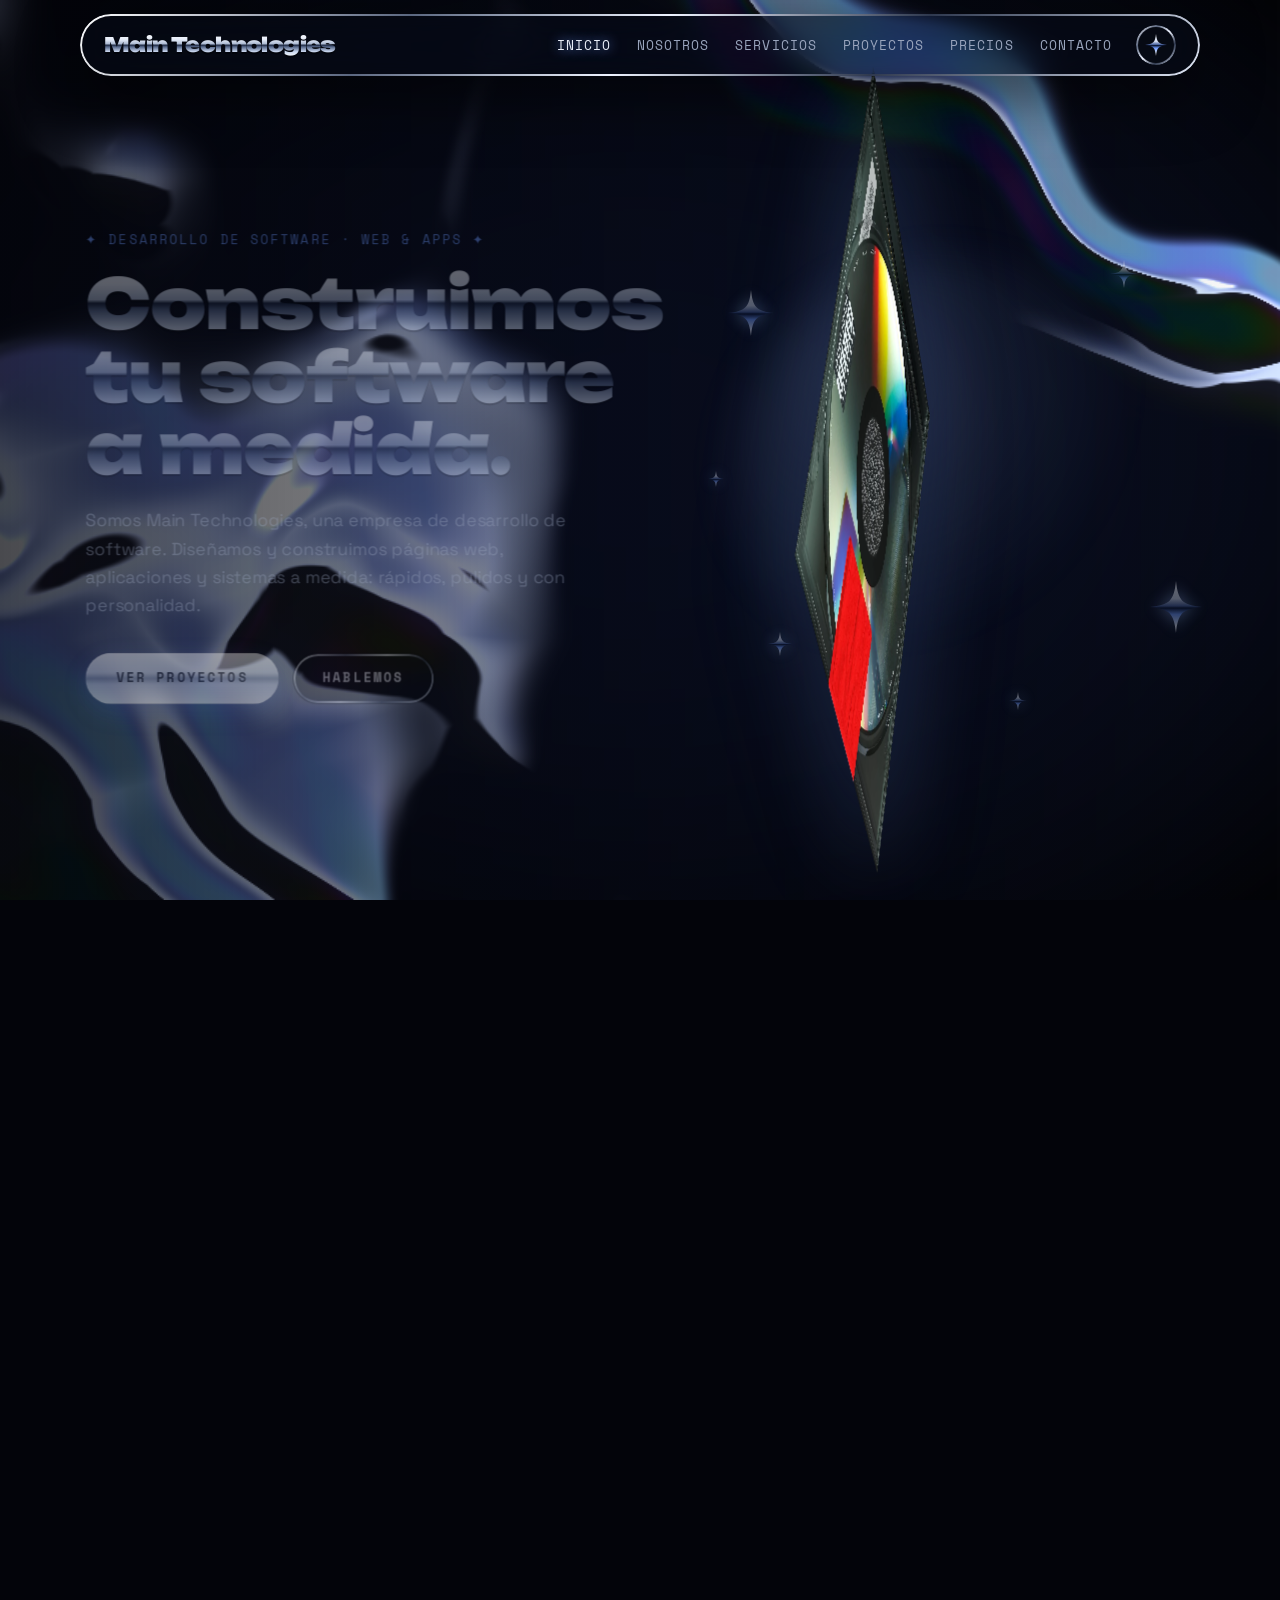
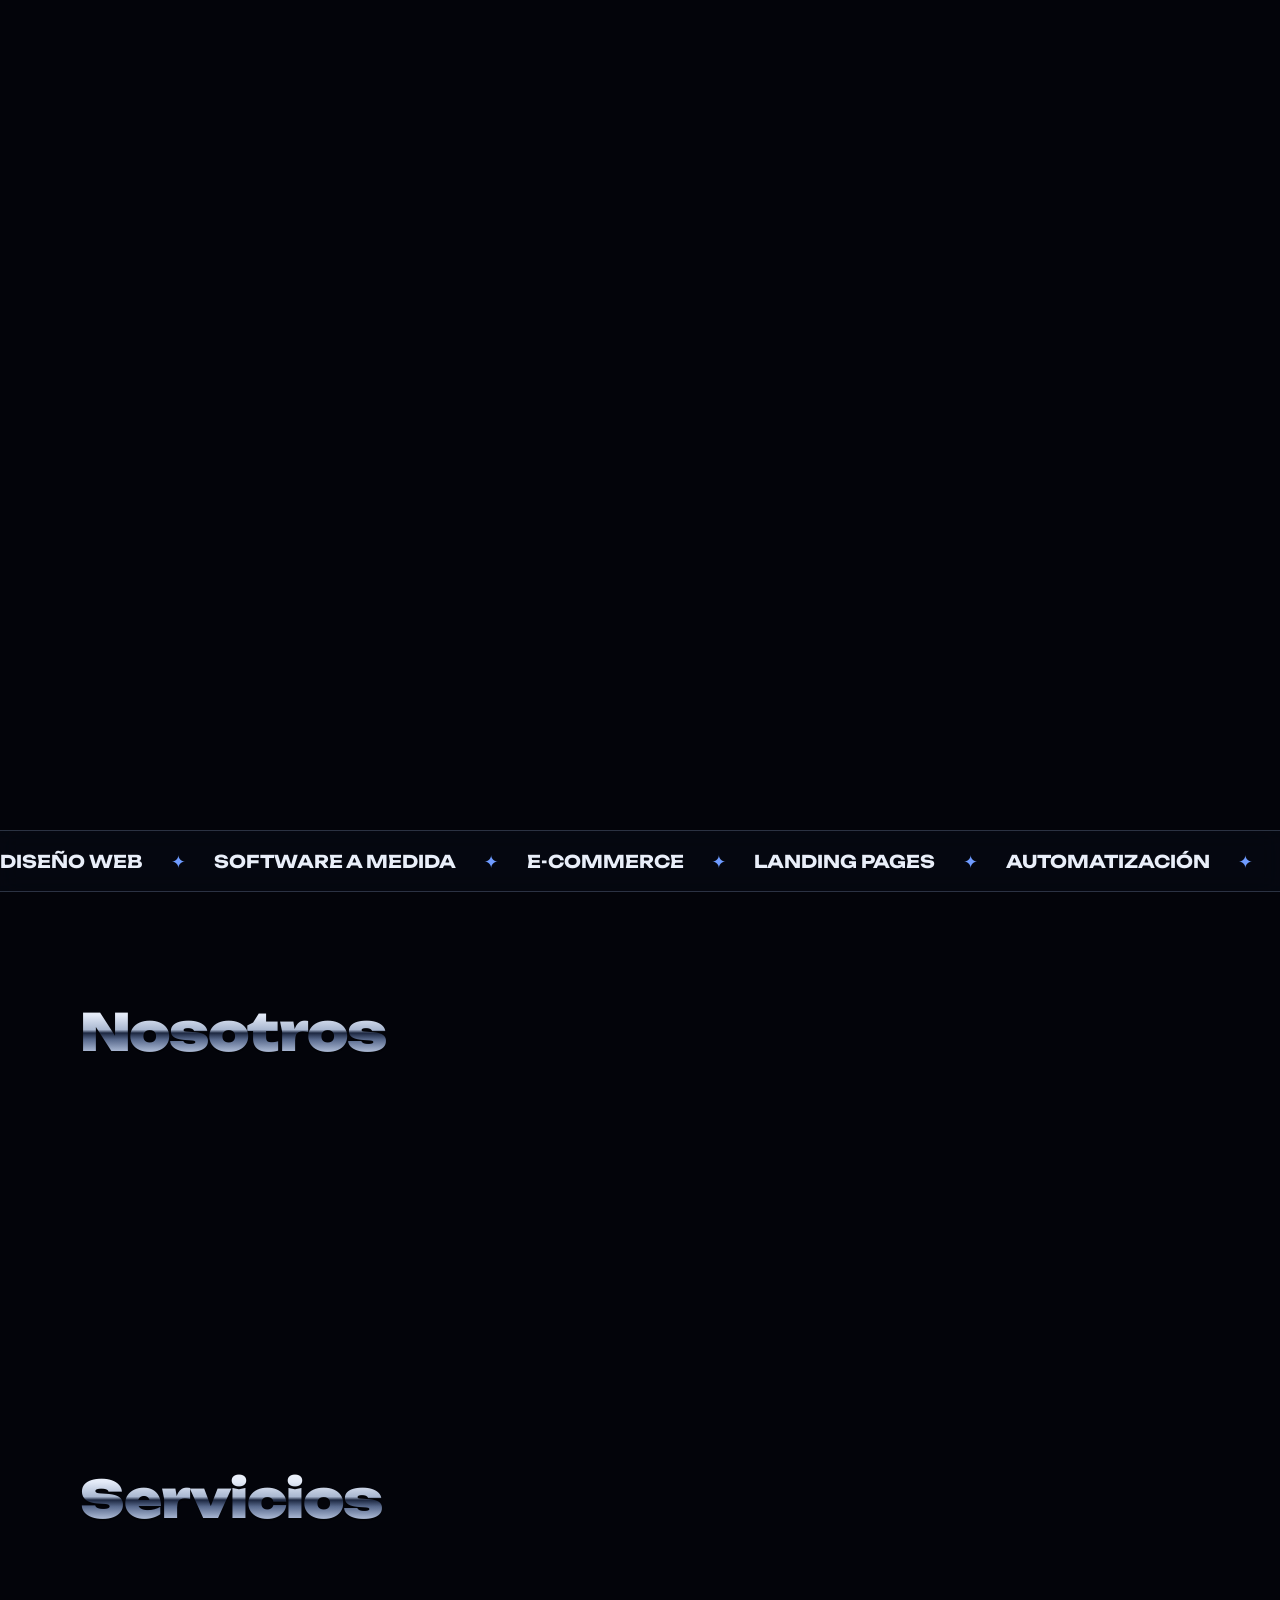
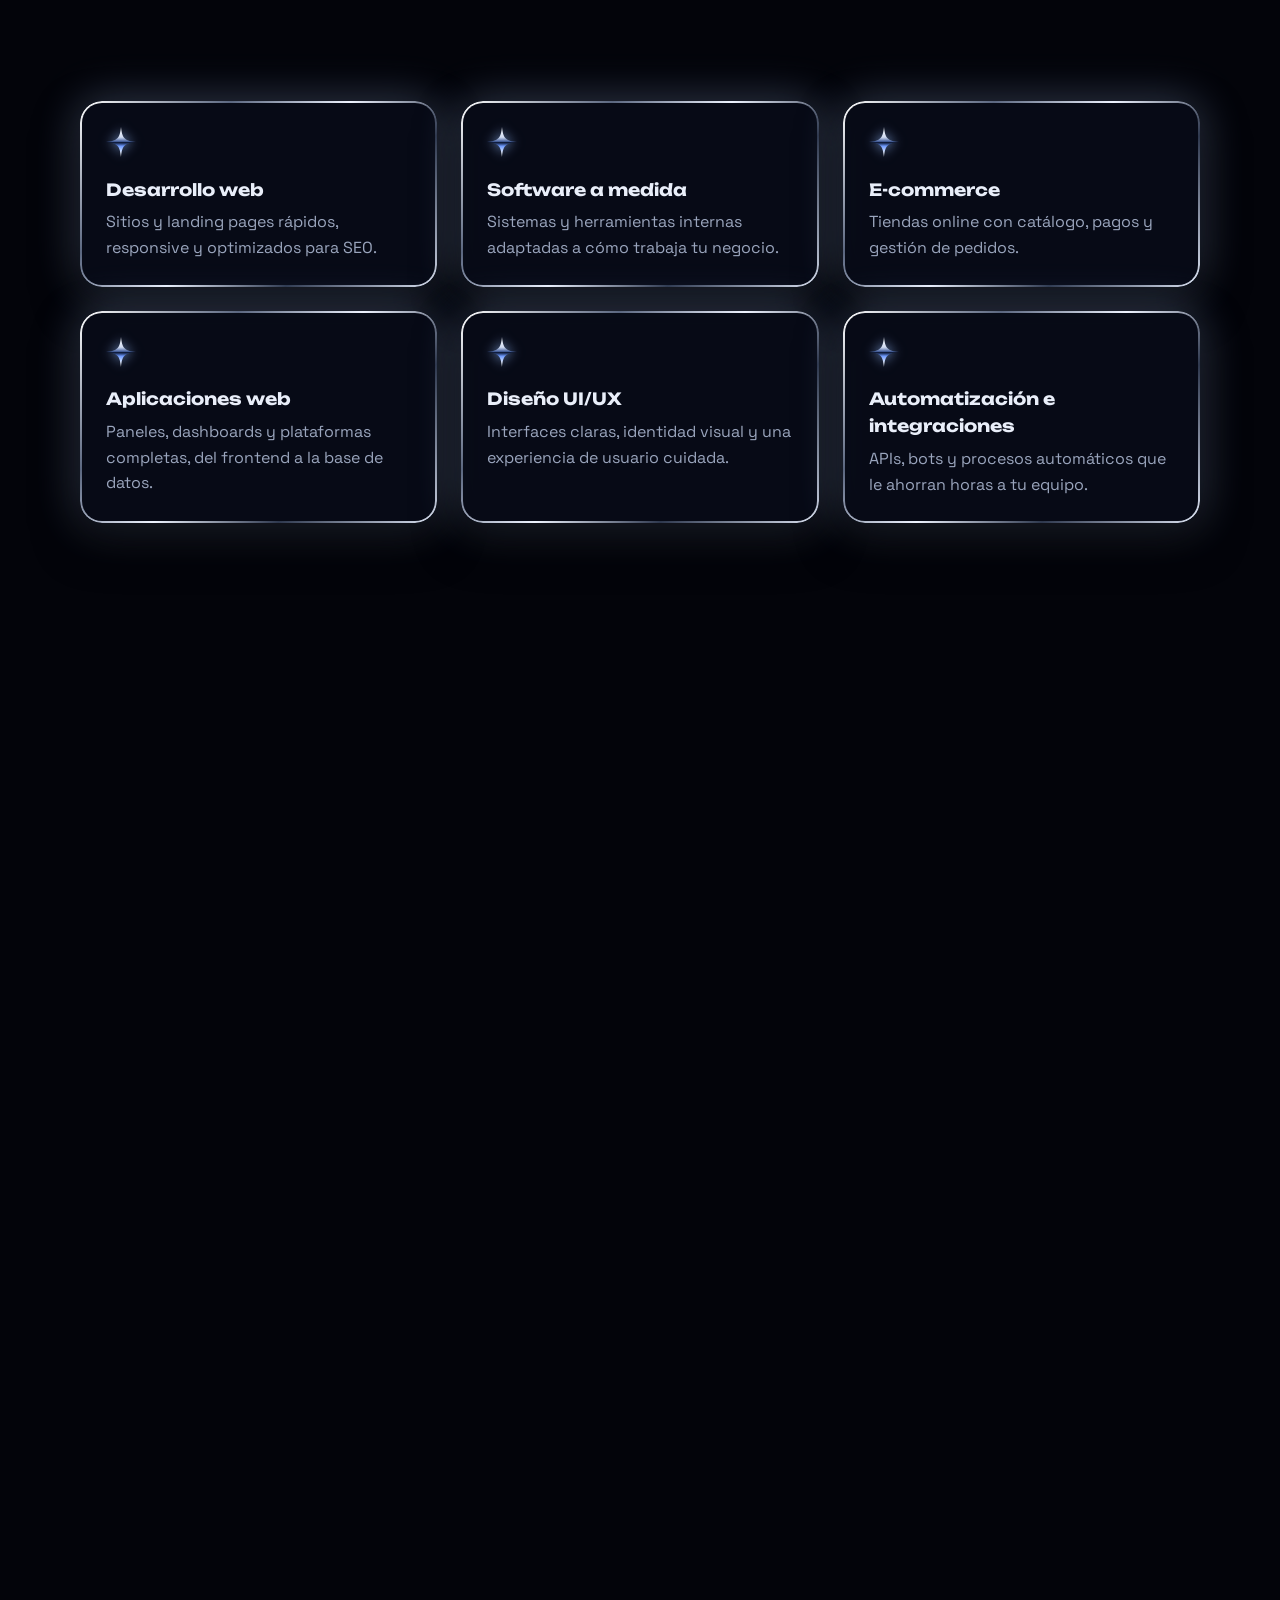
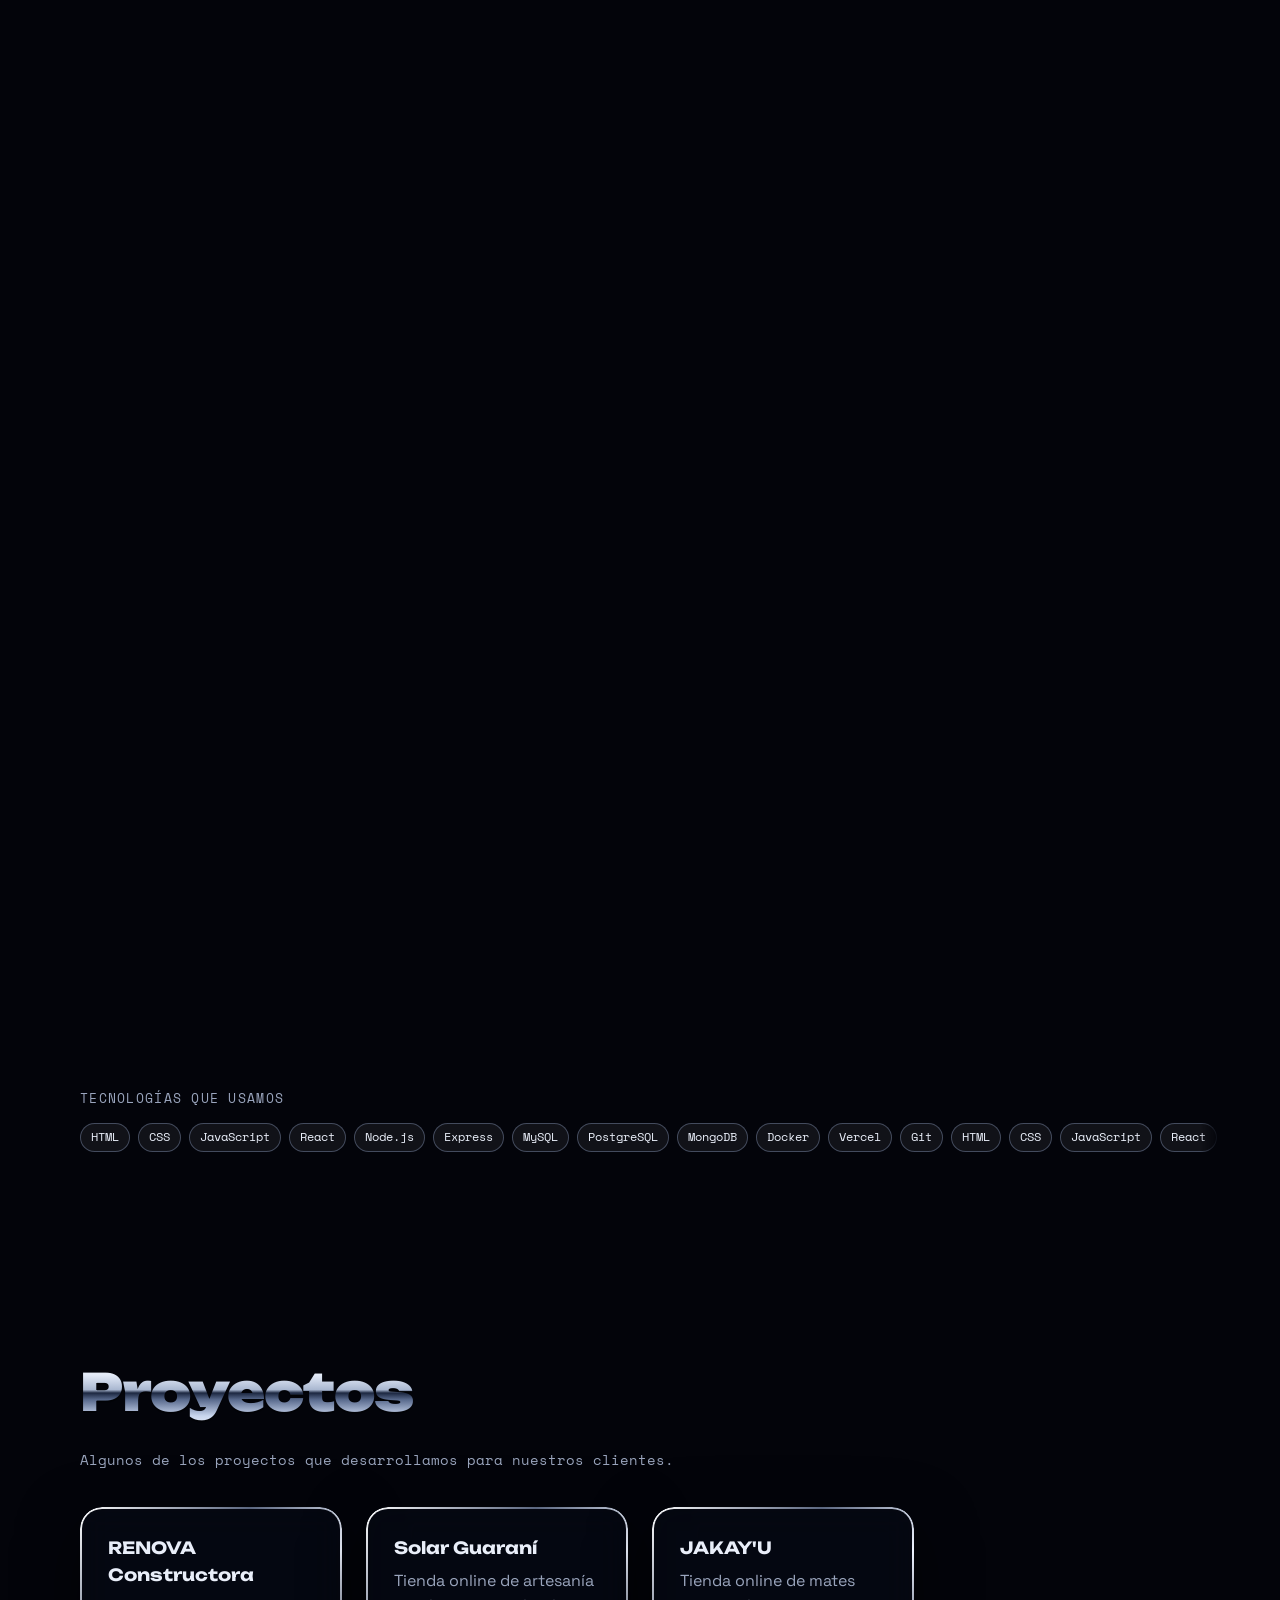
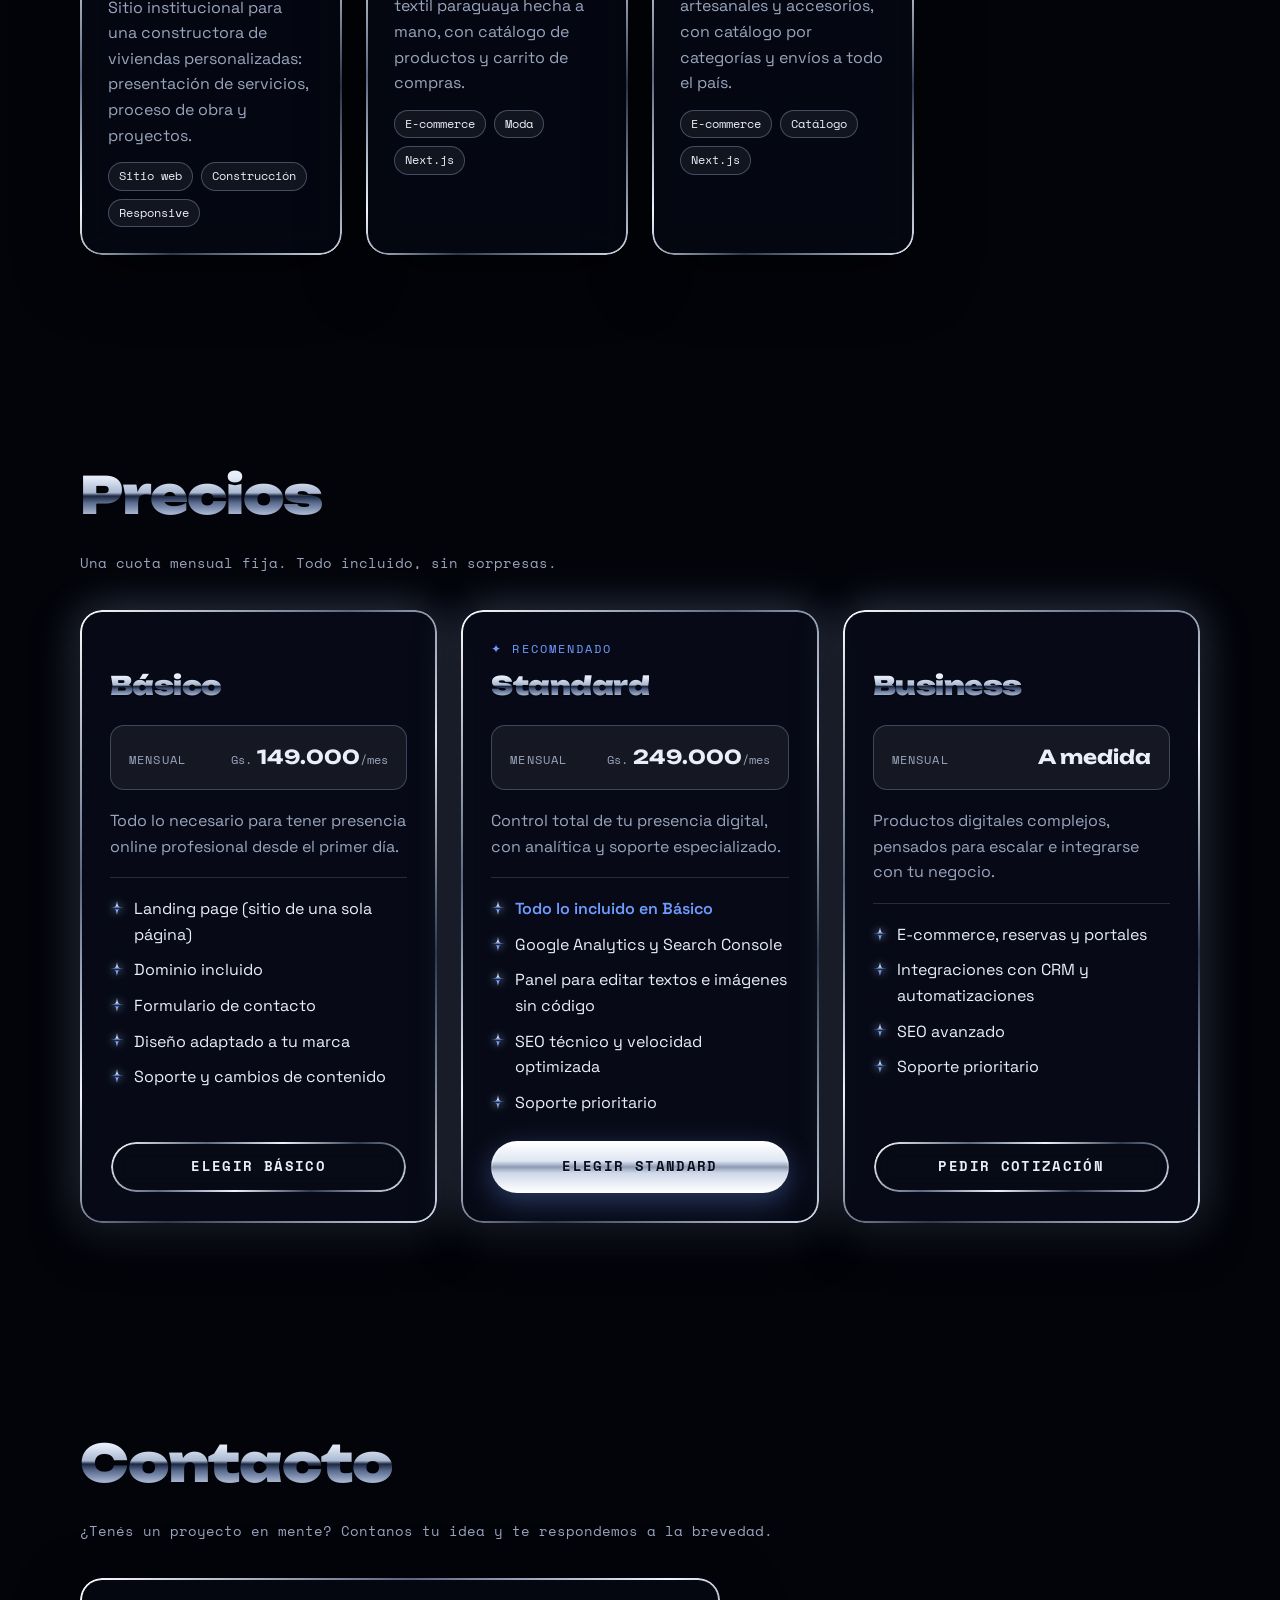
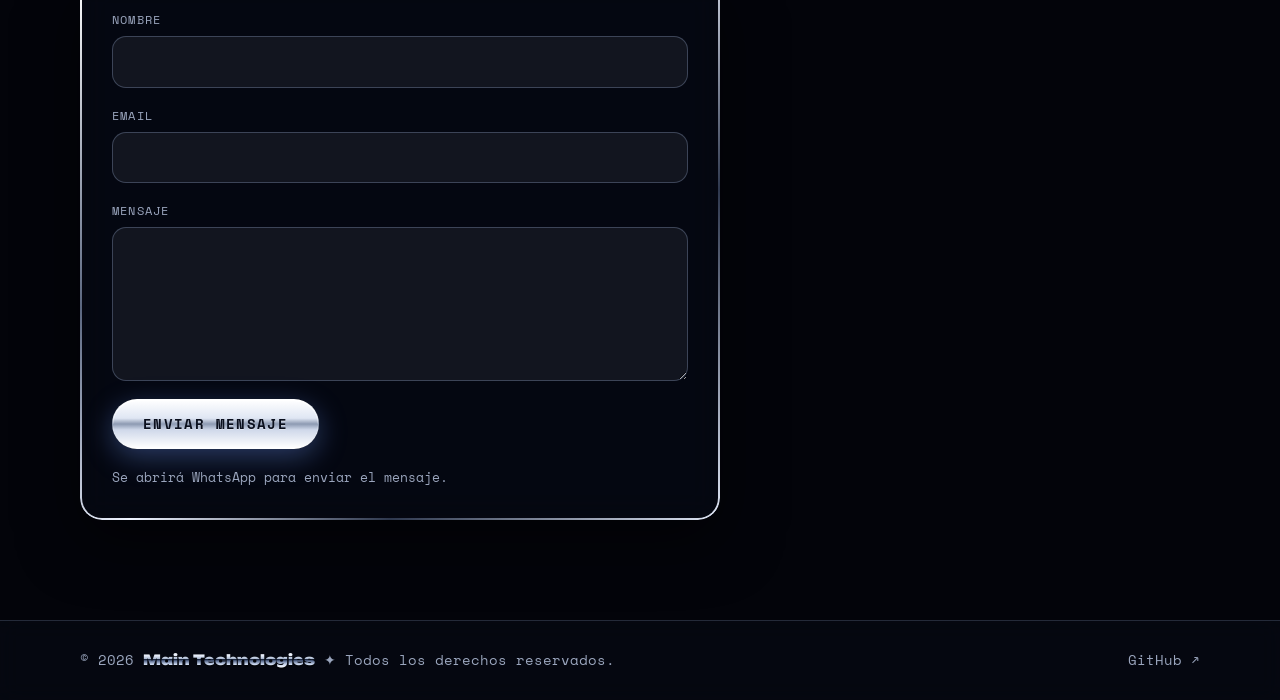
==== commit 03b45237: "Set Básico to Gs. 149.000 landing pages with domain, Standard to Gs. 249.000 Co-Authored-By: Claude " ====
--- a/index.html
+++ b/index.html
@@ -244,12 +244,12 @@
         <article class="plan-card glass">
           <h3 class="chrome-text">Básico</h3>
           <dl class="plan-price">
-            <div><dt>Mensual</dt><dd><span class="price-cur">Gs.</span> 180.000<span class="price-per">/mes</span></dd></div>
+            <div><dt>Mensual</dt><dd><span class="price-cur">Gs.</span> 149.000<span class="price-per">/mes</span></dd></div>
           </dl>
           <p class="plan-desc">Todo lo necesario para tener presencia online profesional desde el primer día.</p>
           <ul class="plan-features">
-            <li><svg viewBox="0 0 100 100" aria-hidden="true"><use href="#star"/></svg>Sitio multipágina</li>
-            <li><svg viewBox="0 0 100 100" aria-hidden="true"><use href="#star"/></svg>Secciones y contenido a medida</li>
+            <li><svg viewBox="0 0 100 100" aria-hidden="true"><use href="#star"/></svg>Landing page (sitio de una sola página)</li>
+            <li><svg viewBox="0 0 100 100" aria-hidden="true"><use href="#star"/></svg>Dominio incluido</li>
             <li><svg viewBox="0 0 100 100" aria-hidden="true"><use href="#star"/></svg>Formulario de contacto</li>
             <li><svg viewBox="0 0 100 100" aria-hidden="true"><use href="#star"/></svg>Diseño adaptado a tu marca</li>
             <li><svg viewBox="0 0 100 100" aria-hidden="true"><use href="#star"/></svg>Soporte y cambios de contenido</li>
@@ -260,7 +260,7 @@
           <p class="plan-badge">✦ Recomendado</p>
           <h3 class="chrome-text">Standard</h3>
           <dl class="plan-price">
-            <div><dt>Mensual</dt><dd><span class="price-cur">Gs.</span> 280.000<span class="price-per">/mes</span></dd></div>
+            <div><dt>Mensual</dt><dd><span class="price-cur">Gs.</span> 249.000<span class="price-per">/mes</span></dd></div>
           </dl>
           <p class="plan-desc">Control total de tu presencia digital, con analítica y soporte especializado.</p>
           <ul class="plan-features">
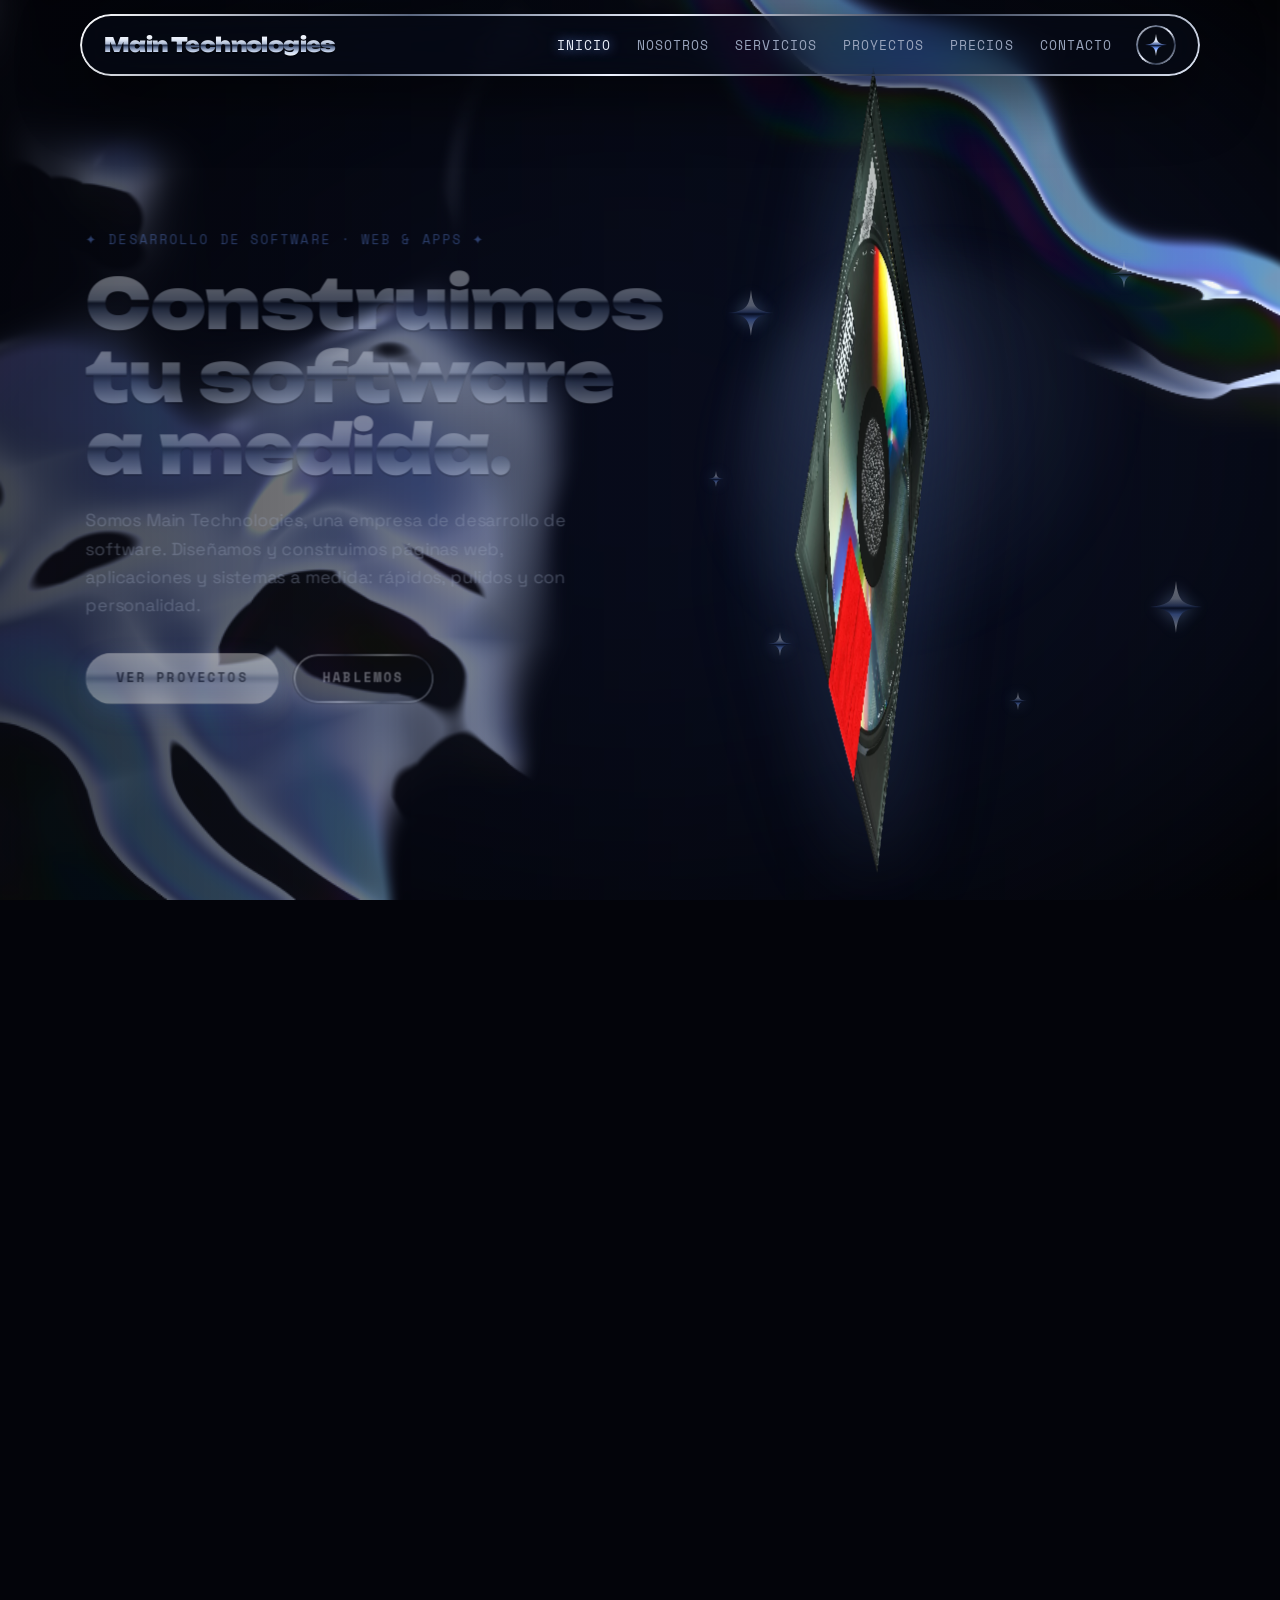
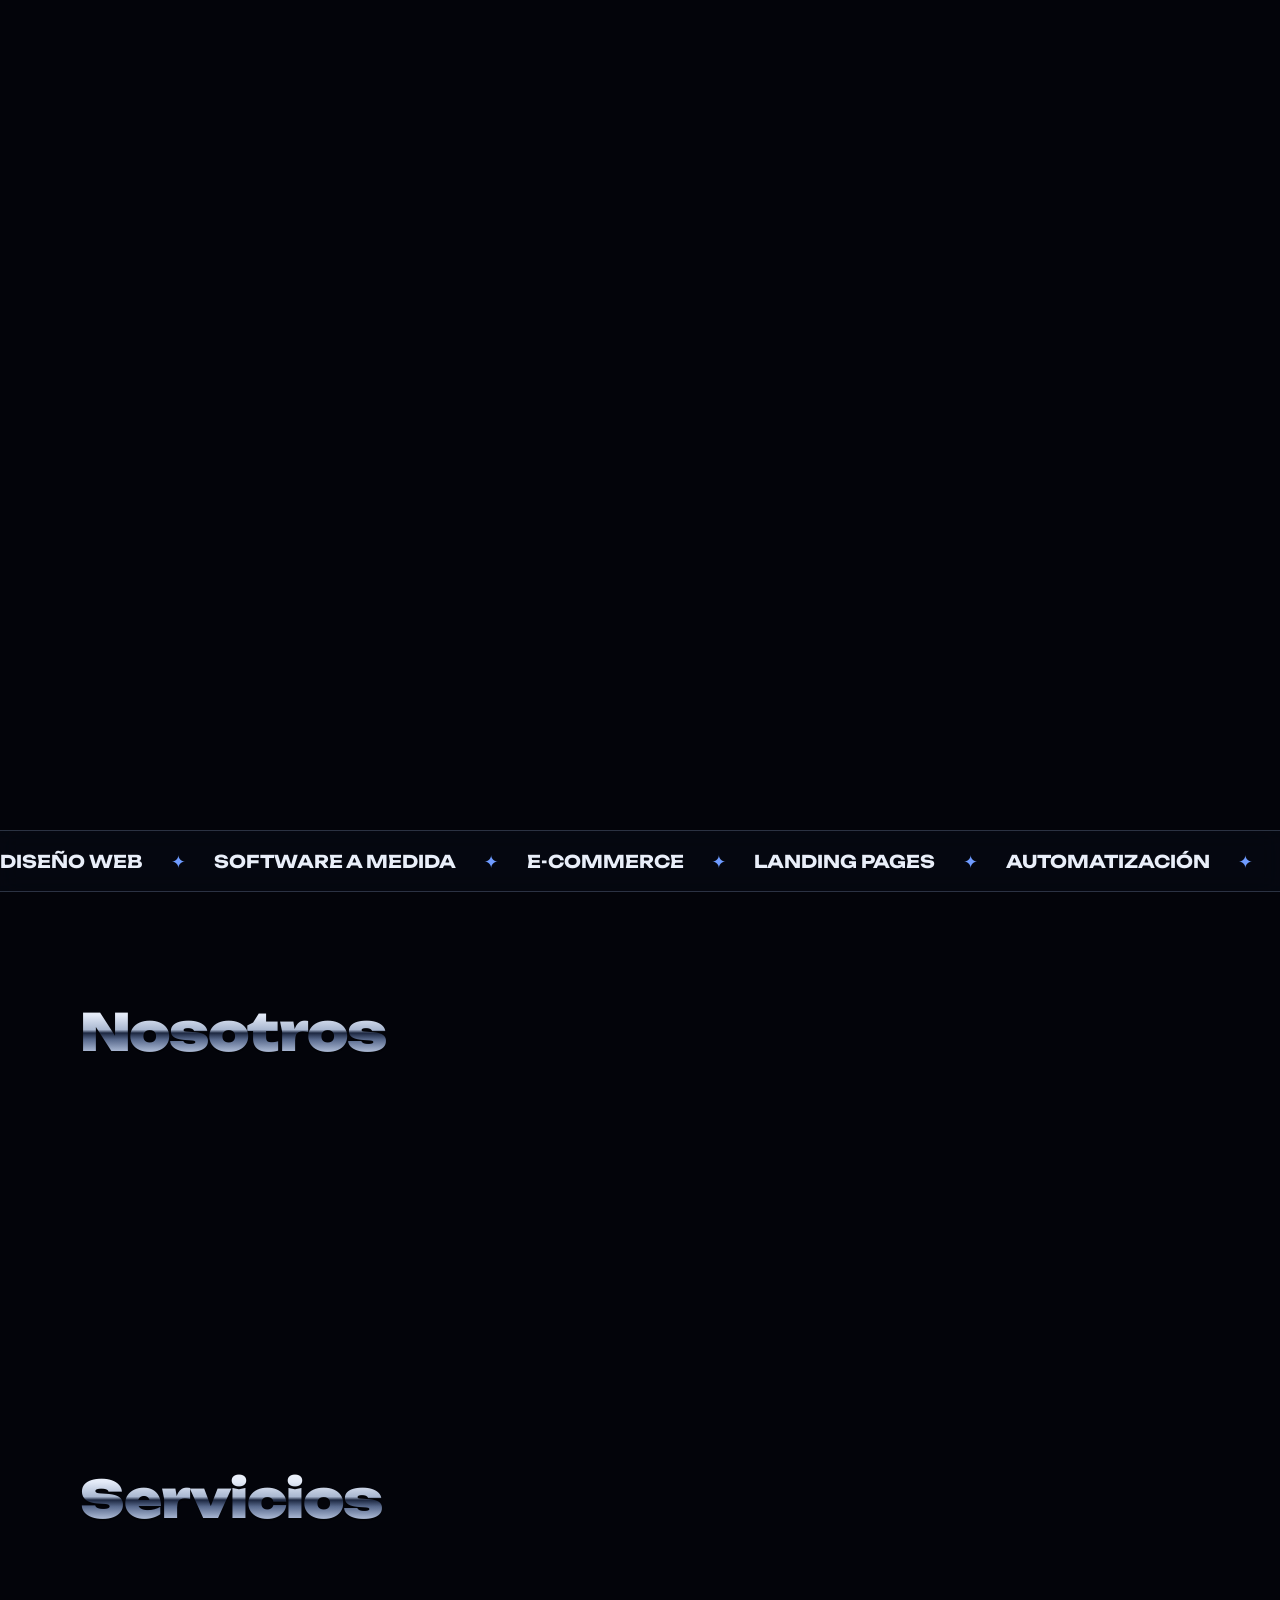
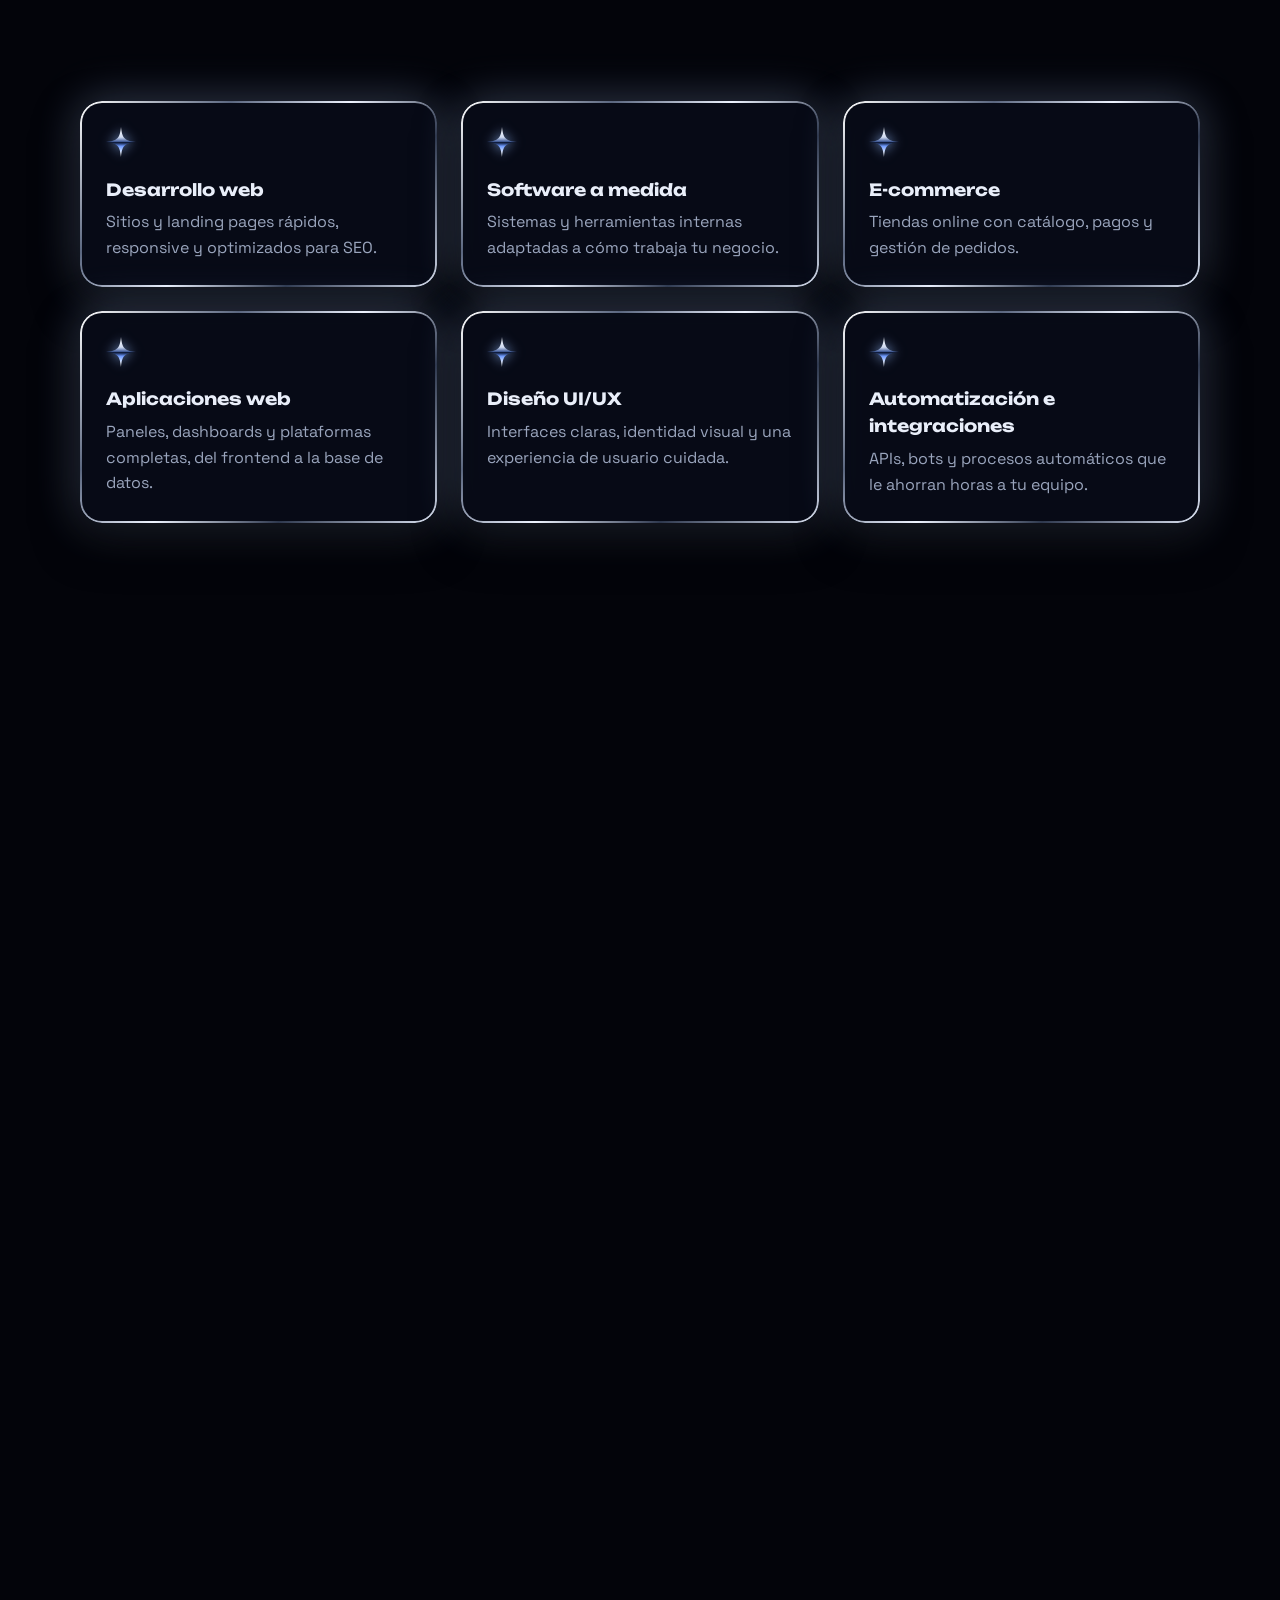
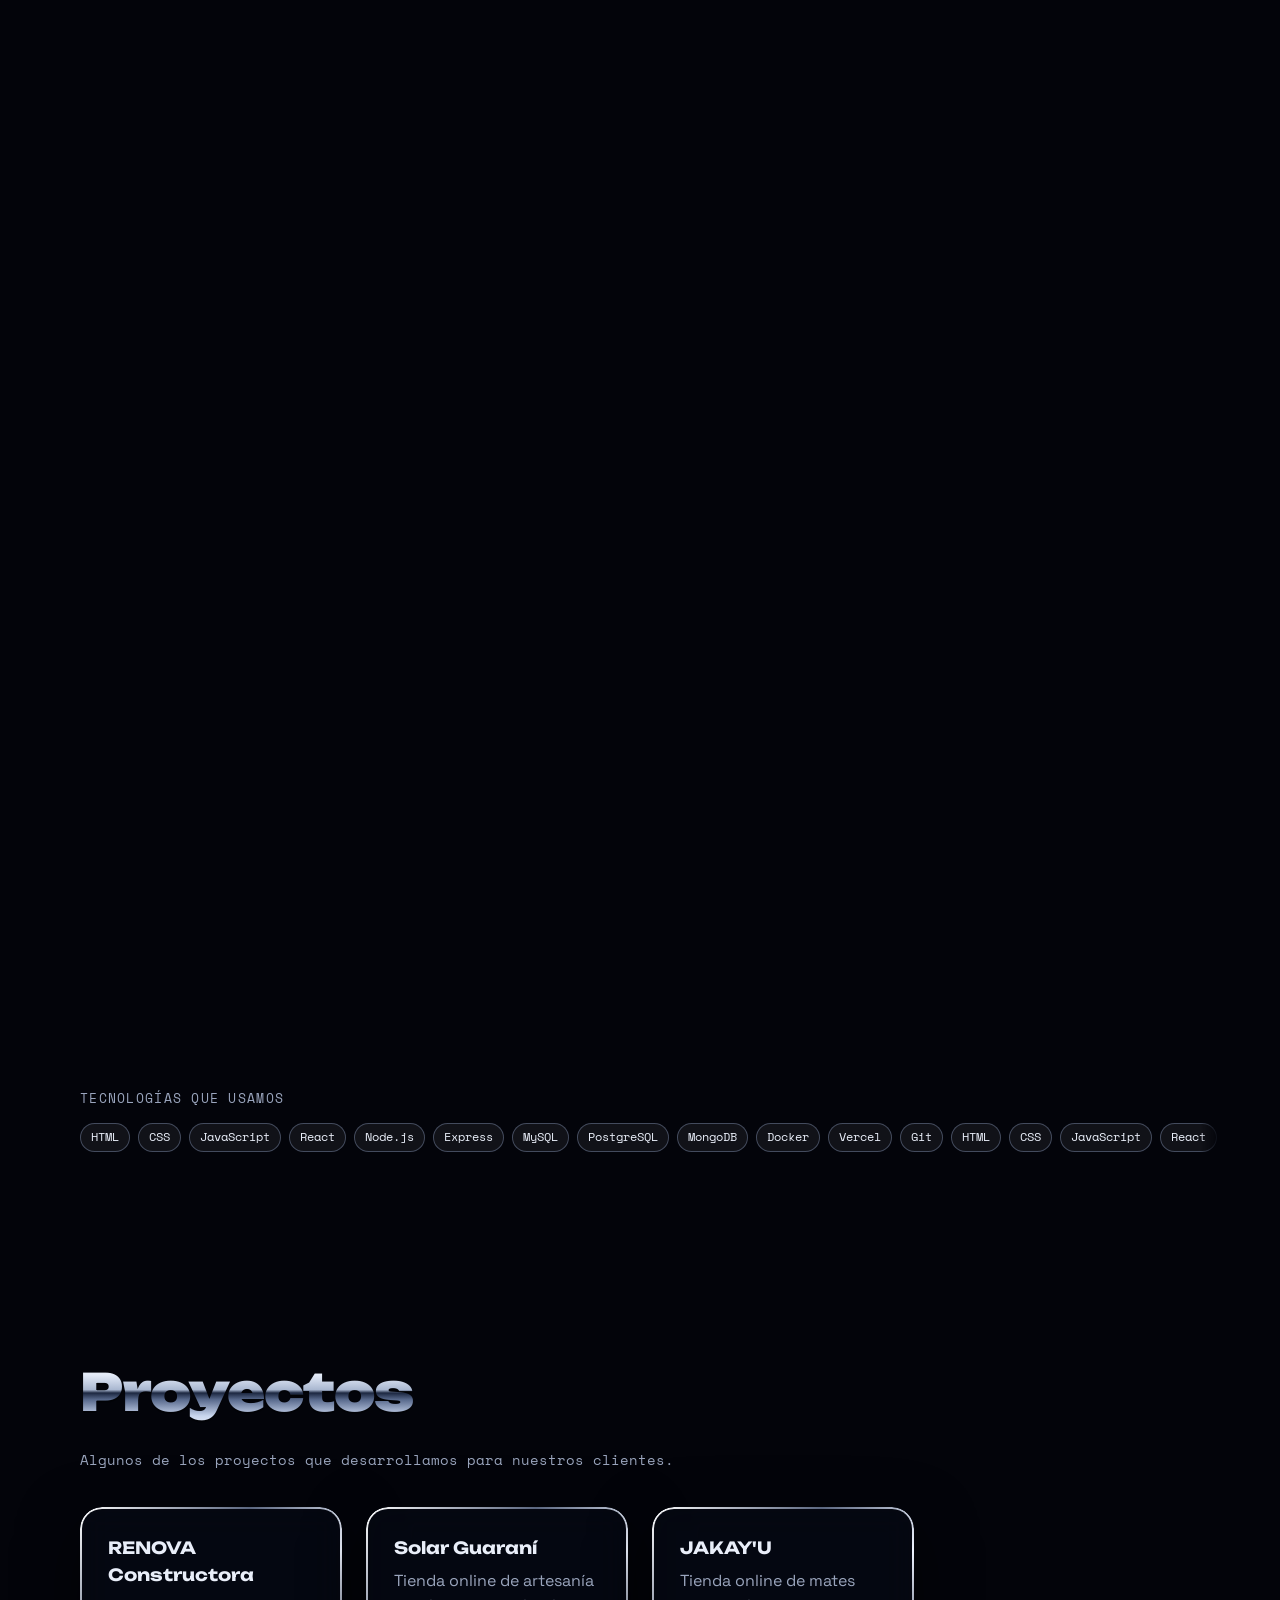
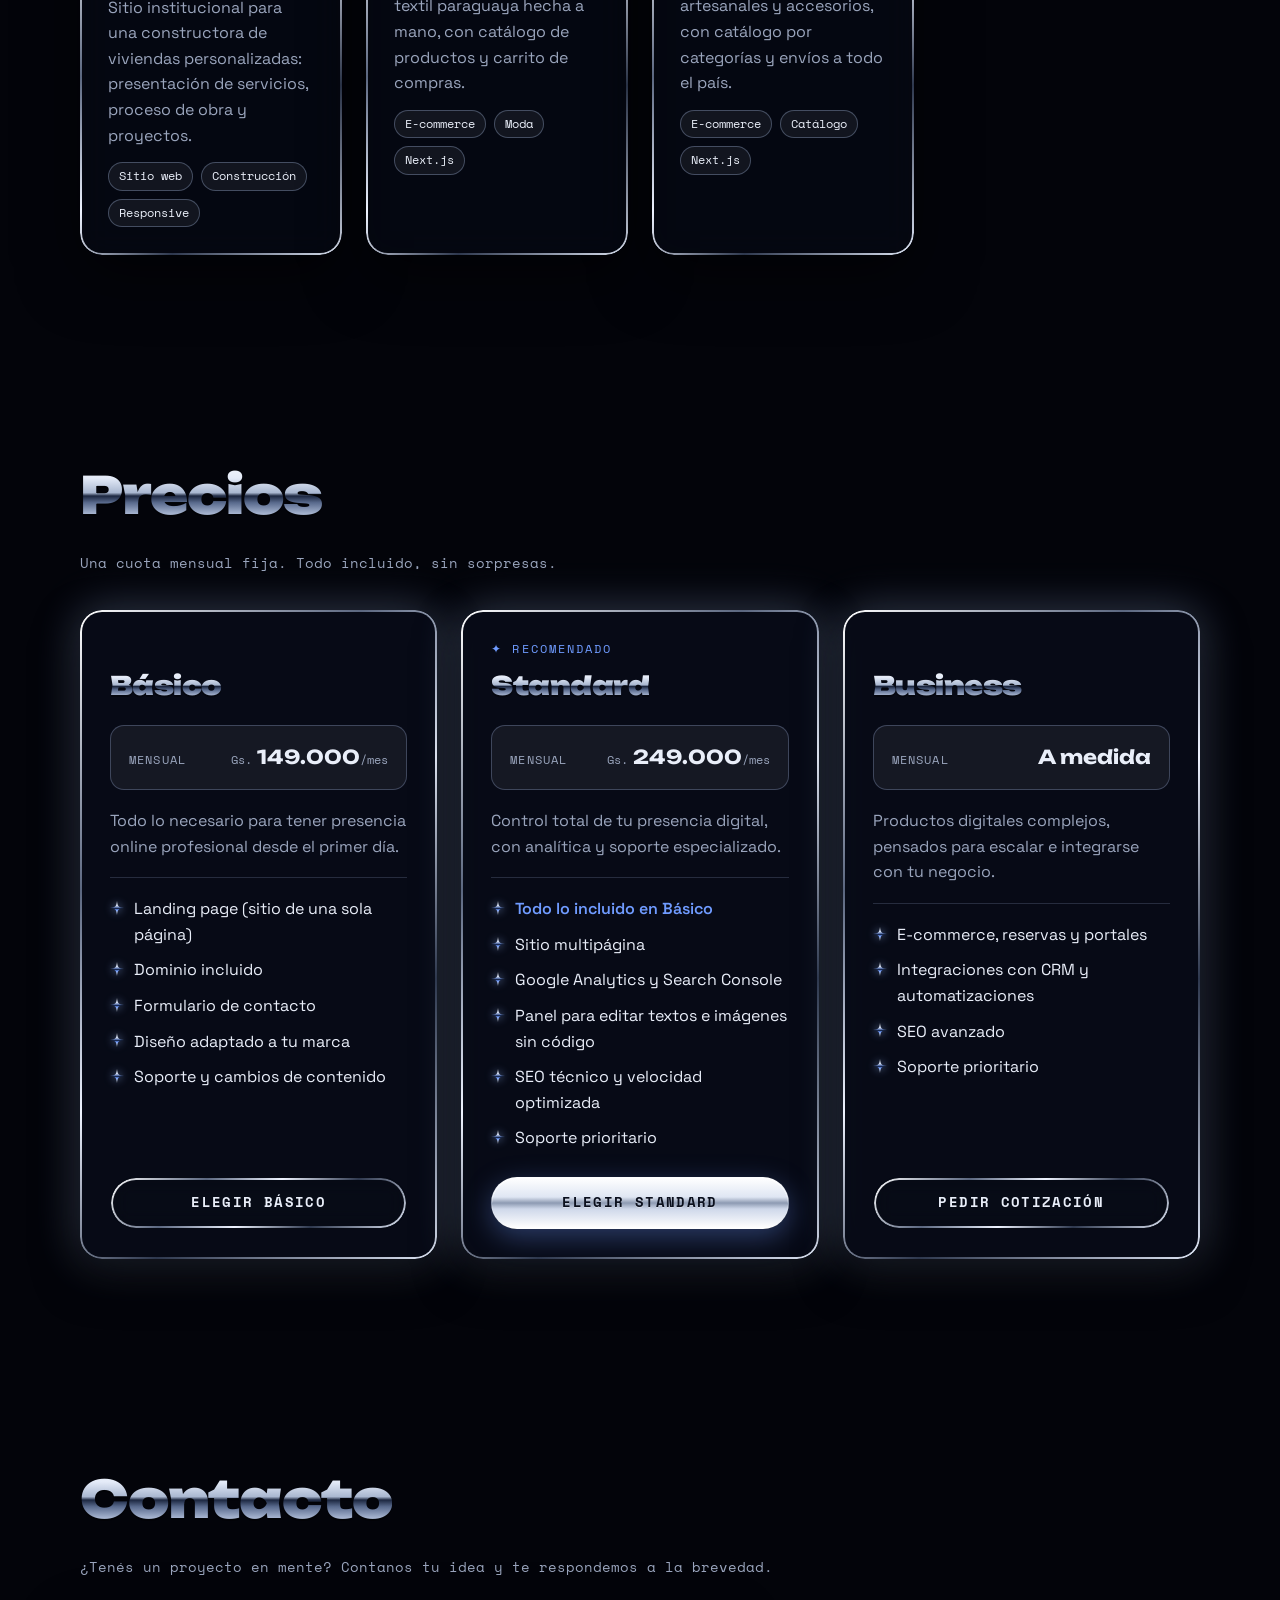
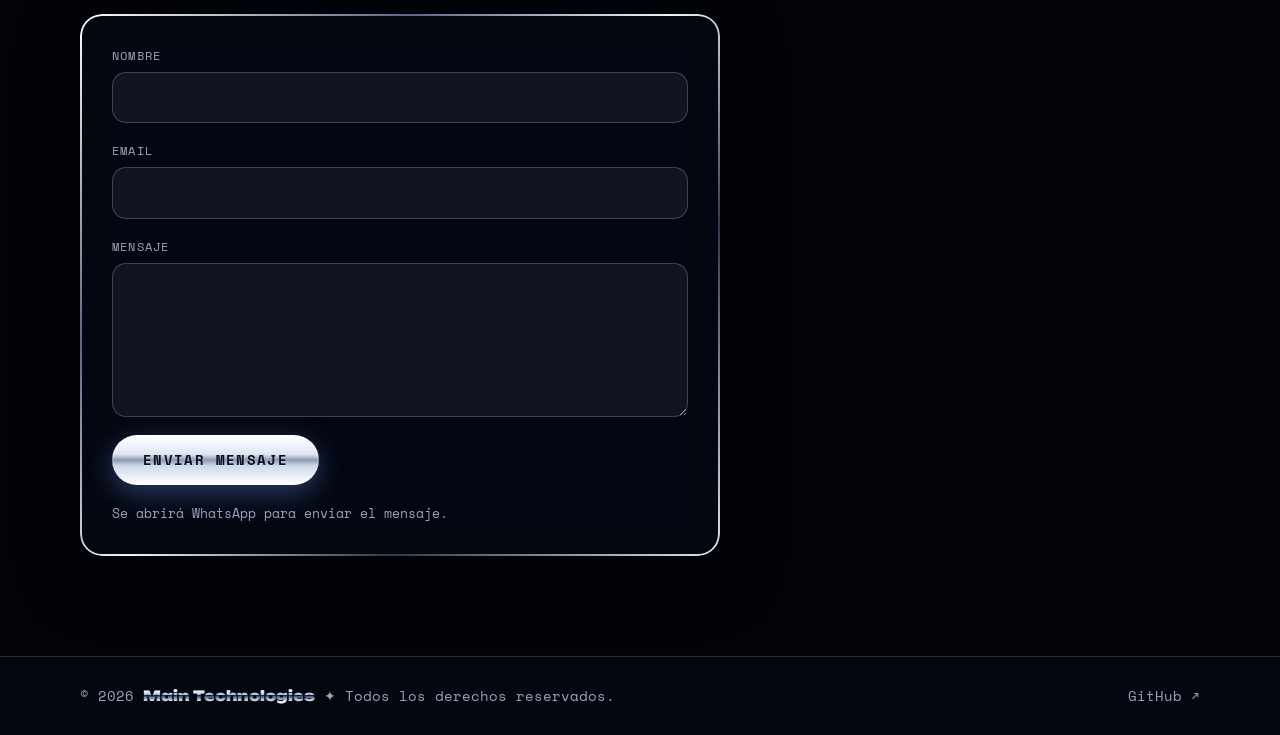
==== commit d20d60c1: "Add plan detail pages and a dedicated Standard page Co-Authored-By: Claude Opus 5 <noreply@anthropic" ====
--- a/index.html
+++ b/index.html
@@ -254,7 +254,7 @@
             <li><svg viewBox="0 0 100 100" aria-hidden="true"><use href="#star"/></svg>Diseño adaptado a tu marca</li>
             <li><svg viewBox="0 0 100 100" aria-hidden="true"><use href="#star"/></svg>Soporte y cambios de contenido</li>
           </ul>
-          <a href="#contacto" class="btn btn-ghost chrome-edge" data-plan="Básico">Elegir Básico</a>
+          <a href="planes.html#basico" class="btn btn-ghost chrome-edge">Elegir Básico</a>
         </article>
         <article class="plan-card glass is-featured">
           <p class="plan-badge">✦ Recomendado</p>
@@ -265,12 +265,13 @@
           <p class="plan-desc">Control total de tu presencia digital, con analítica y soporte especializado.</p>
           <ul class="plan-features">
             <li><svg viewBox="0 0 100 100" aria-hidden="true"><use href="#star"/></svg><strong>Todo lo incluido en Básico</strong></li>
+            <li><svg viewBox="0 0 100 100" aria-hidden="true"><use href="#star"/></svg>Sitio multipágina</li>
             <li><svg viewBox="0 0 100 100" aria-hidden="true"><use href="#star"/></svg>Google Analytics y Search Console</li>
             <li><svg viewBox="0 0 100 100" aria-hidden="true"><use href="#star"/></svg>Panel para editar textos e imágenes sin código</li>
             <li><svg viewBox="0 0 100 100" aria-hidden="true"><use href="#star"/></svg>SEO técnico y velocidad optimizada</li>
             <li><svg viewBox="0 0 100 100" aria-hidden="true"><use href="#star"/></svg>Soporte prioritario</li>
           </ul>
-          <a href="#contacto" class="btn btn-chrome" data-plan="Standard">Elegir Standard</a>
+          <a href="standard.html" class="btn btn-chrome">Elegir Standard</a>
         </article>
         <article class="plan-card glass">
           <h3 class="chrome-text">Business</h3>
@@ -284,7 +285,7 @@
             <li><svg viewBox="0 0 100 100" aria-hidden="true"><use href="#star"/></svg>SEO avanzado</li>
             <li><svg viewBox="0 0 100 100" aria-hidden="true"><use href="#star"/></svg>Soporte prioritario</li>
           </ul>
-          <a href="#contacto" class="btn btn-ghost chrome-edge" data-plan="Business">Pedir cotización</a>
+          <a href="planes.html#business" class="btn btn-ghost chrome-edge">Pedir cotización</a>
         </article>
       </div>
     </section>
@@ -320,6 +321,7 @@
     </div>
   </footer>
 
+  <script src="js/common.js"></script>
   <script src="js/main.js"></script>
   <script src="js/chrome.js"></script>
 </body>
--- a/css/styles.css
+++ b/css/styles.css
@@ -696,6 +696,237 @@
 /* El botón queda al pie de la tarjeta aunque las listas tengan distinto largo. */
 .plan-card .btn { margin-top: auto; text-align: center; }
 
+/* planes.html: detalle de cada plan. Mismo vidrio y brillo que las tarjetas de Precios,
+   con el precio y el botón a un costado y la lista explicada al otro. */
+.page-plans .section { padding-top: 60px; }
+.back-link {
+  display: inline-block;
+  margin-bottom: 28px;
+  font-family: var(--font-mono);
+  font-size: 0.8rem;
+  text-transform: uppercase;
+  letter-spacing: 0.08em;
+  color: var(--text-muted);
+  transition: color 0.2s, text-shadow 0.2s;
+}
+.back-link:hover { color: var(--text); text-shadow: 0 0 12px var(--accent); }
+.plan-jump { margin-bottom: 40px; }
+.tags a {
+  font-family: var(--font-mono);
+  font-size: 0.72rem;
+  padding: 4px 10px;
+  border-radius: 999px;
+  border: 1px solid rgba(160, 180, 220, 0.35);
+  color: var(--text);
+  background: var(--glass-hi);
+  transition: border-color 0.2s, box-shadow 0.2s;
+}
+.tags a:hover { border-color: var(--accent); box-shadow: 0 0 14px rgba(111, 155, 255, 0.3); }
+.plan-detail {
+  display: grid;
+  grid-template-columns: minmax(0, 1fr) minmax(0, 1.6fr);
+  gap: 40px;
+  padding: 36px;
+  margin-bottom: 28px;
+  background: var(--card-bg);
+  box-shadow: var(--card-glow), inset 0 1px 0 var(--glass-hi);
+  /* Al saltar a #basico, #standard o #business, la tarjeta no queda debajo del header. */
+  scroll-margin-top: calc(var(--hdr, 90px) + 28px);
+}
+.plan-detail-side { display: flex; flex-direction: column; align-items: flex-start; }
+.plan-detail h2 {
+  font-family: var(--font-head);
+  font-weight: 900;
+  font-size: clamp(1.8rem, 3.4vw, 2.4rem);
+  letter-spacing: -0.02em;
+  margin-bottom: 18px;
+}
+.plan-detail .plan-price { align-self: stretch; }
+.plan-detail .plan-more { margin: 16px 0 0; }
+.plan-ideal { color: var(--text-muted); margin-bottom: 24px; }
+.plan-ideal strong {
+  display: block;
+  margin-bottom: 4px;
+  font-family: var(--font-mono);
+  font-weight: 400;
+  font-size: 0.72rem;
+  text-transform: uppercase;
+  letter-spacing: 0.1em;
+  color: var(--accent);
+}
+.plan-detail-list { list-style: none; display: grid; gap: 22px; }
+.plan-detail-list li { display: flex; gap: 14px; align-items: flex-start; }
+.plan-detail-list svg {
+  flex: none;
+  width: 18px;
+  height: 18px;
+  margin-top: 0.25em;
+  filter: drop-shadow(0 0 4px rgba(150, 190, 255, 0.7));
+}
+.plan-detail-list h3 { font-family: var(--font-head); font-weight: 700; font-size: 1rem; margin-bottom: 4px; }
+.plan-detail-list p { color: var(--text-muted); }
+.plans-cta {
+  display: flex;
+  align-items: center;
+  justify-content: space-between;
+  flex-wrap: wrap;
+  gap: 18px 28px;
+  padding: 28px 36px;
+}
+.plans-cta p { font-size: 1.08rem; max-width: 560px; }
+
+/* standard.html: página propia del plan Standard. Reusa el título del hero, las
+   tarjetas de Servicios (.skill-card) y la tarjeta de Precios (.plan-card). */
+.page-plan .section { padding-top: 50px; padding-bottom: 50px; }
+.page-plan .plan-hero { padding-top: 60px; }
+.plan-hero h1 {
+  font-family: var(--font-head);
+  font-weight: 900;
+  font-size: clamp(2.2rem, 5vw, 3.8rem);
+  line-height: 1.05;
+  letter-spacing: -0.02em;
+  max-width: 820px;
+  margin-bottom: 22px;
+}
+.plan-hero .hero-sub { max-width: 640px; }
+.plan-hero-buy {
+  display: flex;
+  align-items: center;
+  flex-wrap: wrap;
+  gap: 14px 24px;
+  margin-bottom: 26px;
+}
+.plan-hero-price { font-family: var(--font-head); font-weight: 700; font-size: 1.6rem; }
+.plan-hero-price .price-cur,
+.plan-hero-price .price-per { font-size: 0.85rem; }
+.feature-grid {
+  display: grid;
+  grid-template-columns: repeat(auto-fit, minmax(min(100%, 280px), 1fr));
+  gap: 24px;
+}
+.plan-split {
+  display: grid;
+  grid-template-columns: minmax(0, 1fr) minmax(0, 1.1fr);
+  gap: 48px;
+  align-items: center;
+}
+.plan-split .plan-features { margin-bottom: 0; }
+
+/* Maqueta estática del panel: muestra cómo se ve editar un precio. */
+.panel-demo {
+  padding: 22px;
+  background: var(--card-bg);
+  box-shadow: var(--card-glow), inset 0 1px 0 var(--glass-hi);
+}
+.panel-demo-bar {
+  display: flex;
+  align-items: center;
+  gap: 6px;
+  padding-bottom: 14px;
+  margin-bottom: 8px;
+  border-bottom: 1px solid rgba(160, 180, 220, 0.2);
+}
+.panel-demo-bar span { width: 10px; height: 10px; border-radius: 50%; background: rgba(160, 180, 220, 0.35); }
+.panel-demo-bar p {
+  margin-left: 10px;
+  font-family: var(--font-mono);
+  font-size: 0.72rem;
+  text-transform: uppercase;
+  letter-spacing: 0.1em;
+  color: var(--text-muted);
+}
+.panel-demo-list { list-style: none; }
+.panel-demo-list li {
+  display: grid;
+  grid-template-columns: minmax(0, 1fr) auto auto;
+  align-items: center;
+  gap: 12px;
+  padding: 12px 10px;
+  border-radius: 12px;
+}
+.panel-demo-list li + li { border-top: 1px solid rgba(160, 180, 220, 0.12); }
+.panel-demo-list li.is-editing {
+  border: 1px solid var(--accent);
+  background: var(--glass-hi);
+  box-shadow: 0 0 20px rgba(111, 155, 255, 0.2);
+}
+.panel-demo-list li.is-editing + li { border-top-color: transparent; }
+.panel-demo-list strong { display: block; font-weight: 600; }
+.panel-demo-list small { font-family: var(--font-mono); font-size: 0.7rem; color: var(--text-muted); }
+.panel-demo-list em { font-style: normal; color: var(--accent); }
+.panel-demo-price { font-family: var(--font-head); font-weight: 700; font-size: 0.9rem; white-space: nowrap; }
+.panel-demo-price s { font-family: var(--font-mono); font-weight: 400; font-size: 0.7rem; color: var(--text-muted); }
+.panel-demo-caret {
+  display: inline-block;
+  width: 2px;
+  height: 1em;
+  margin-left: 2px;
+  vertical-align: -0.15em;
+  background: var(--accent);
+  animation: caret 1s steps(1) infinite;
+}
+@keyframes caret { 50% { opacity: 0; } }
+.panel-demo-edit {
+  font-family: var(--font-mono);
+  font-size: 0.68rem;
+  text-transform: uppercase;
+  letter-spacing: 0.08em;
+  padding: 4px 10px;
+  border-radius: 999px;
+  border: 1px solid rgba(160, 180, 220, 0.35);
+  background: var(--glass-hi);
+}
+.is-editing .panel-demo-edit { background: var(--chrome-btn); color: var(--btn-text); border-color: transparent; }
+.panel-demo-note {
+  margin-top: 12px;
+  text-align: right;
+  font-family: var(--font-mono);
+  font-size: 0.68rem;
+  color: var(--text-muted);
+}
+
+.tech-box {
+  display: grid;
+  grid-template-columns: minmax(0, 1fr) minmax(0, 1.4fr);
+  gap: 40px;
+  padding: 36px;
+  background: var(--card-bg);
+  box-shadow: var(--card-glow), inset 0 1px 0 var(--glass-hi);
+}
+.tech-label,
+.tech-note { font-family: var(--font-mono); font-size: 0.72rem; color: var(--text-muted); }
+.tech-label { text-transform: uppercase; letter-spacing: 0.1em; color: var(--accent); margin-bottom: 10px; }
+.tech-note { margin-top: 10px; }
+.domain-name {
+  font-family: var(--font-head);
+  font-weight: 700;
+  font-size: clamp(1.3rem, 3vw, 1.7rem);
+  line-height: 1.4;
+  overflow-wrap: anywhere;
+}
+.domain-name span { color: var(--accent); }
+.steps {
+  list-style: none;
+  display: grid;
+  grid-template-columns: repeat(auto-fit, minmax(min(100%, 260px), 1fr));
+  gap: 24px;
+}
+.steps li { padding: 28px; }
+.step-num {
+  display: block;
+  width: fit-content;
+  font-family: var(--font-head);
+  font-weight: 900;
+  font-size: 2.2rem;
+  line-height: 1.1;
+  margin-bottom: 10px;
+}
+.steps h3 { font-family: var(--font-head); font-weight: 700; font-size: 1.05rem; margin-bottom: 6px; }
+.steps p { color: var(--text-muted); }
+.plan-final .plan-desc a { color: var(--accent); }
+.plan-final .plan-desc a:hover { text-shadow: 0 0 12px var(--accent); }
+.plan-final { max-width: 460px; margin: 0 auto; }
+
 .contact-form {
   max-width: 640px;
   display: grid;
@@ -765,7 +996,7 @@
 @media (prefers-reduced-motion: reduce) {
   html { scroll-behavior: auto; }
   .js .reveal { opacity: 1; transform: none; transition: none; }
-  .shine, .cd-frames, .spark, .marquee-track, .carousel-track { animation: none; }
+  .shine, .cd-frames, .spark, .marquee-track, .carousel-track, .panel-demo-caret { animation: none; }
 }
 
 /* Sin movimiento: el hero y Servicios vuelven a ser secciones normales, sin escenario
@@ -790,6 +1021,7 @@
   .hero-visual { max-width: 260px; margin-left: auto; margin-right: auto; }
   .hero-visual { max-width: min(300px, 30svh); }
   .about-grid { padding: 26px; }
+  .plan-split { grid-template-columns: minmax(0, 1fr); gap: 28px; }
   .veil { background: var(--veil-strong); }
 }
 
@@ -864,4 +1096,11 @@
   .plan-card { padding: 24px; }
   /* Apiladas no hay nada que alinear: sin el hueco de la etiqueta. */
   .plan-card:not(.is-featured) h3 { margin-top: 0; }
-}
+  .plan-detail { grid-template-columns: minmax(0, 1fr); gap: 26px; padding: 24px; }
+  .plans-cta { padding: 24px; }
+  .tech-box { grid-template-columns: minmax(0, 1fr); gap: 26px; padding: 24px; }
+  /* El precio tachado pasa arriba del nuevo: si no, aplasta el nombre del producto. */
+  .panel-demo-list li { gap: 8px; padding: 12px 8px; }
+  .panel-demo-price { text-align: right; }
+  .panel-demo-price s { display: block; }
+}
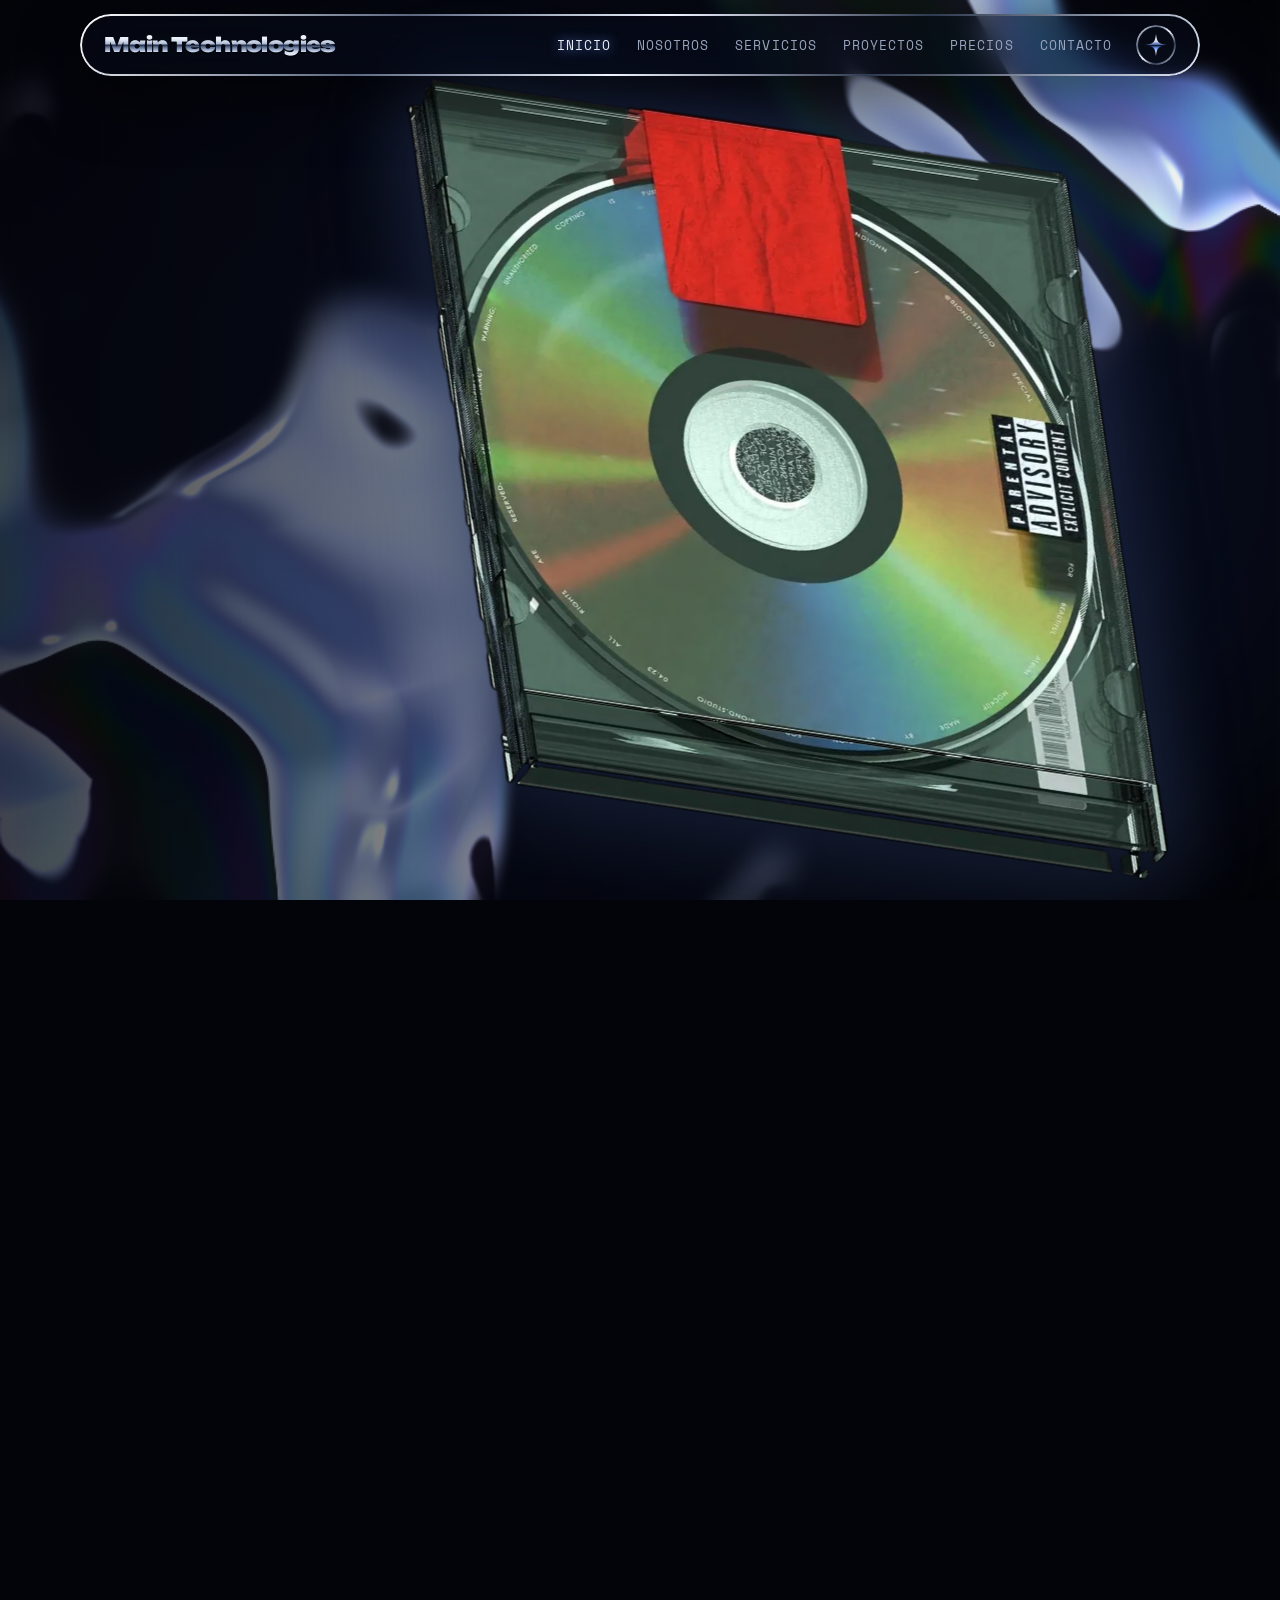
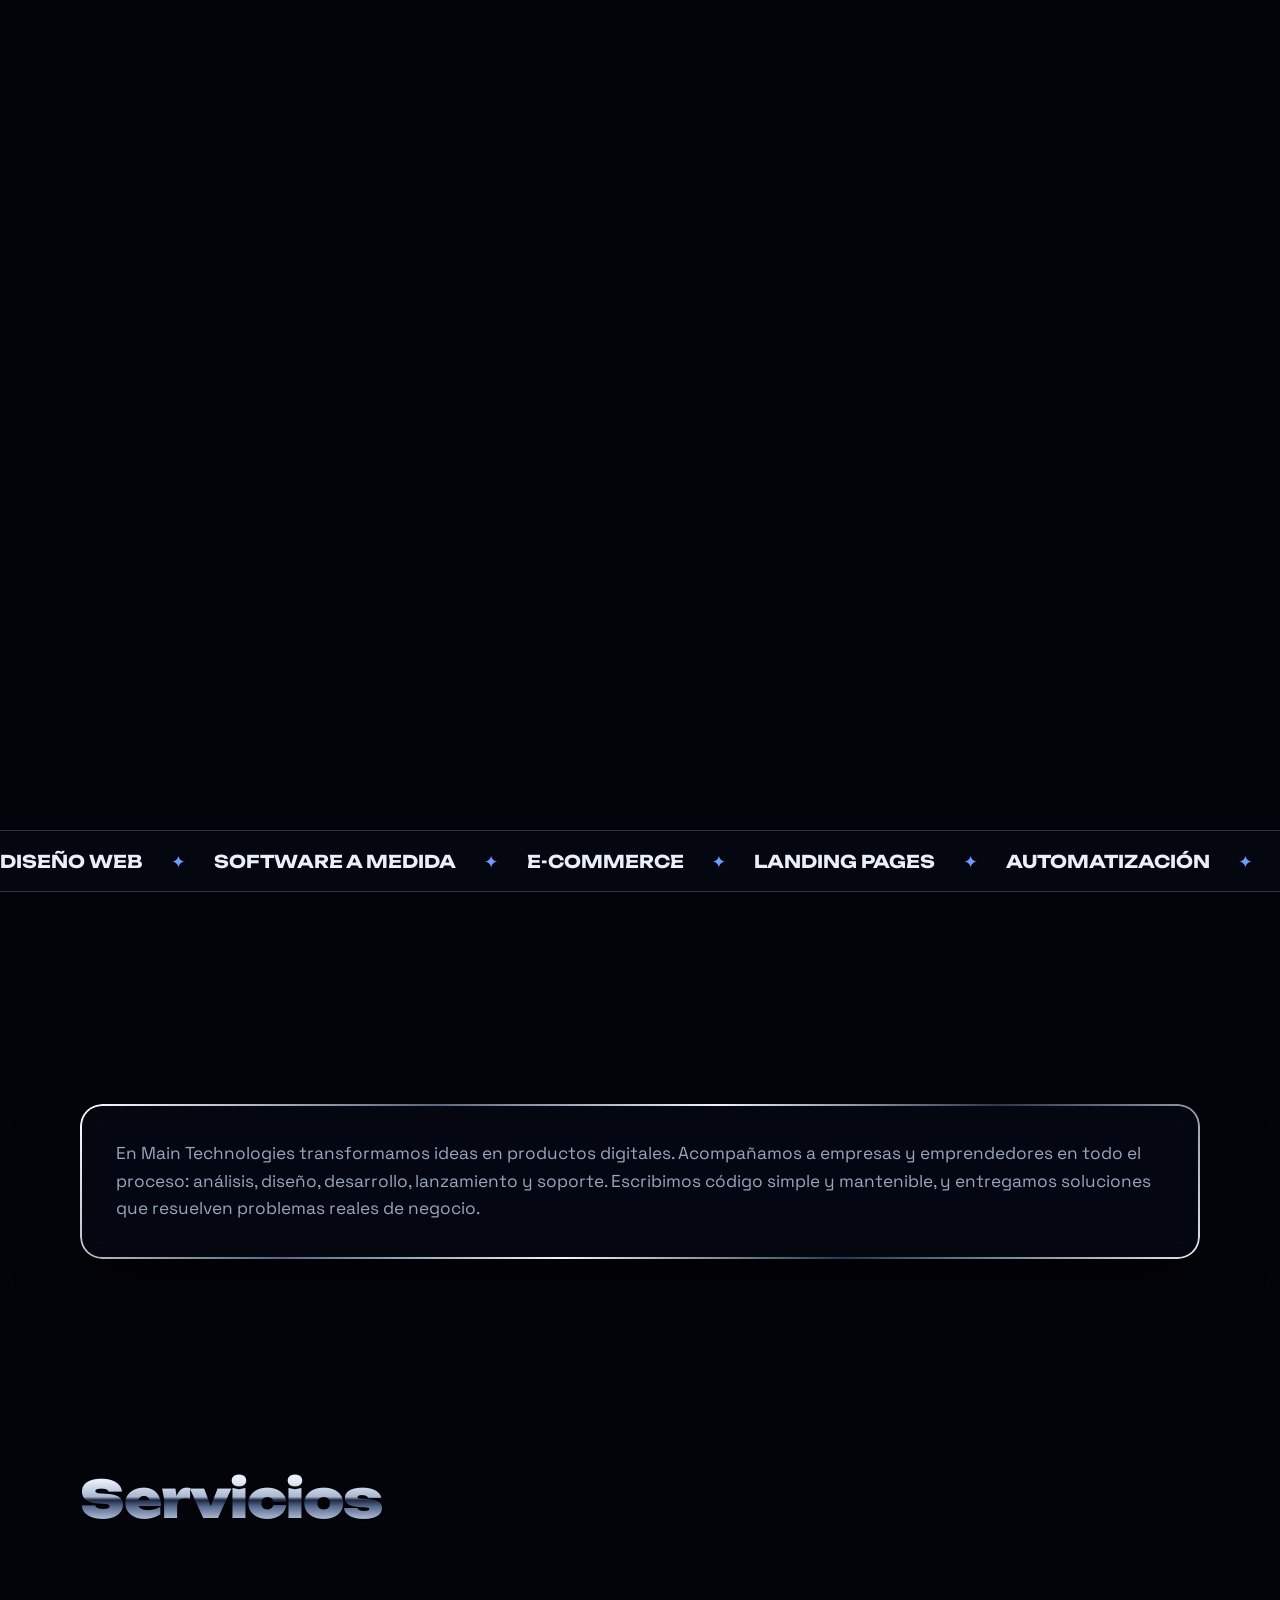
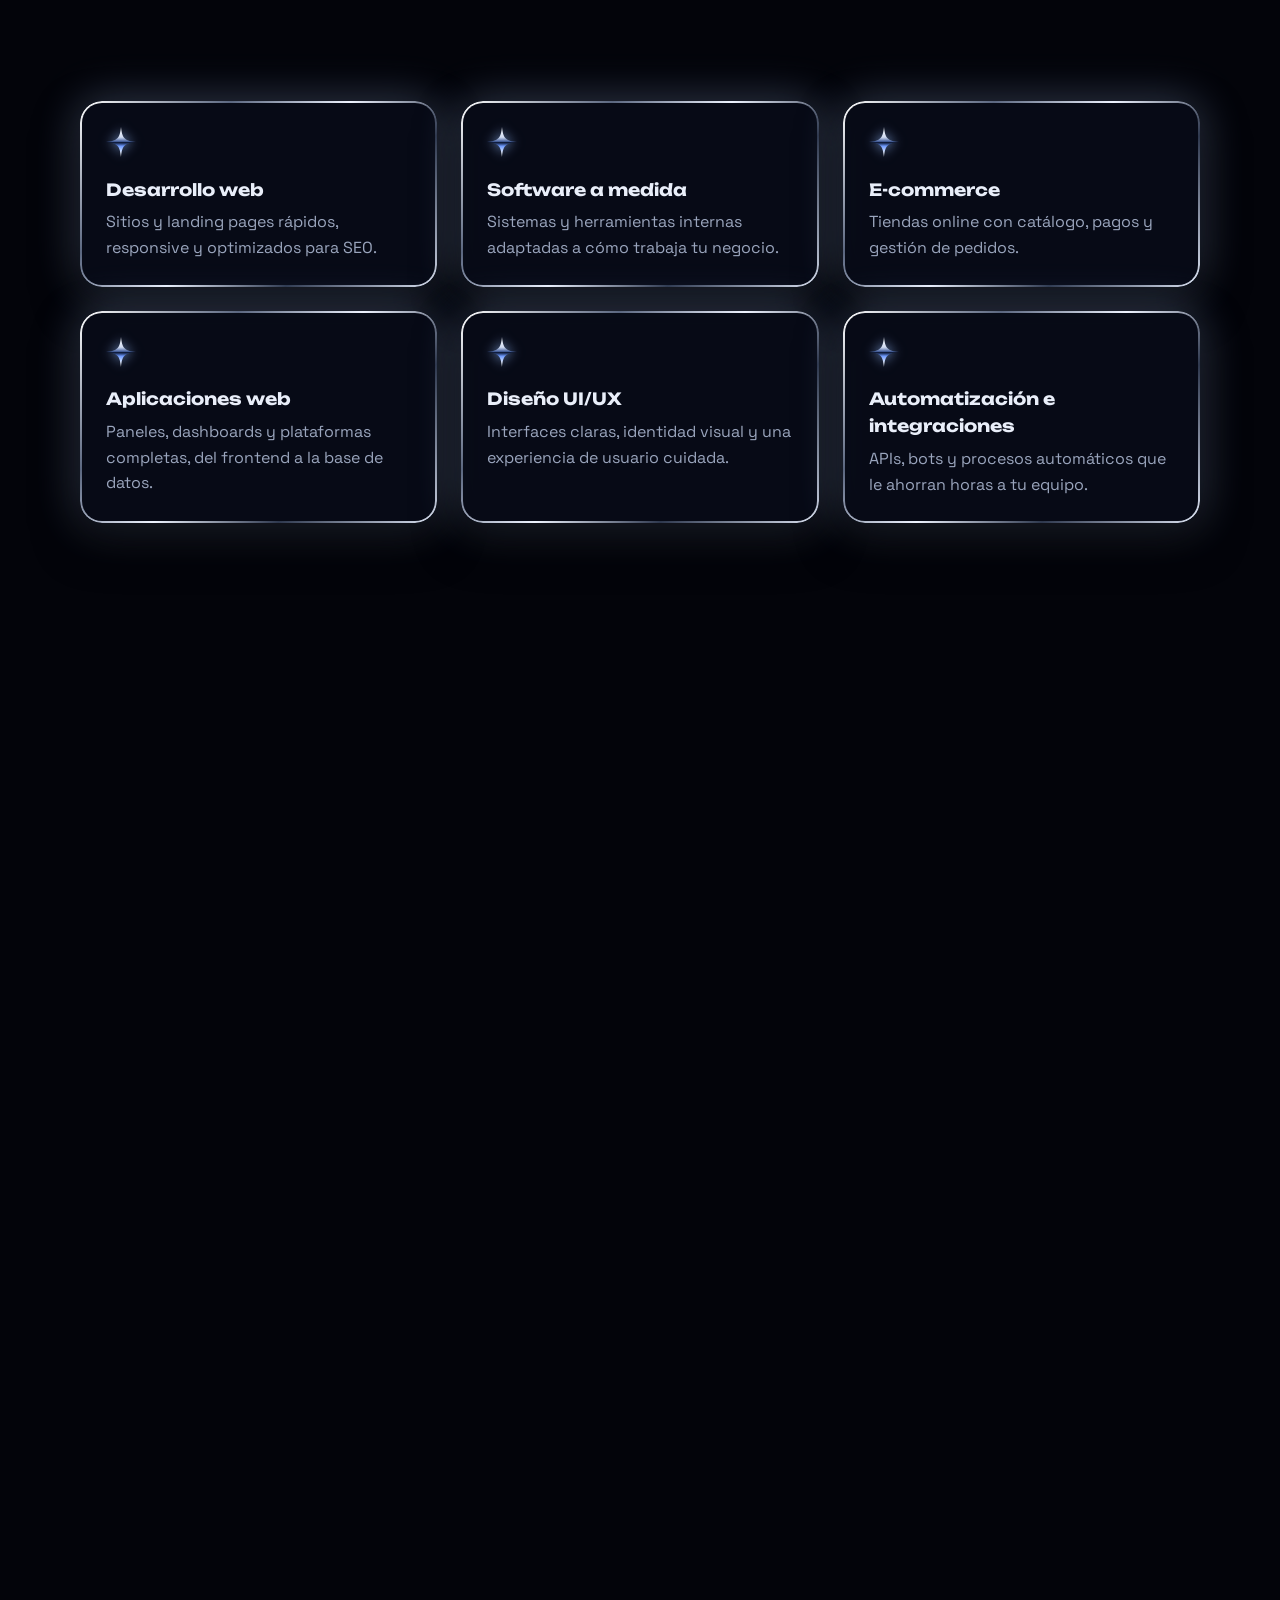
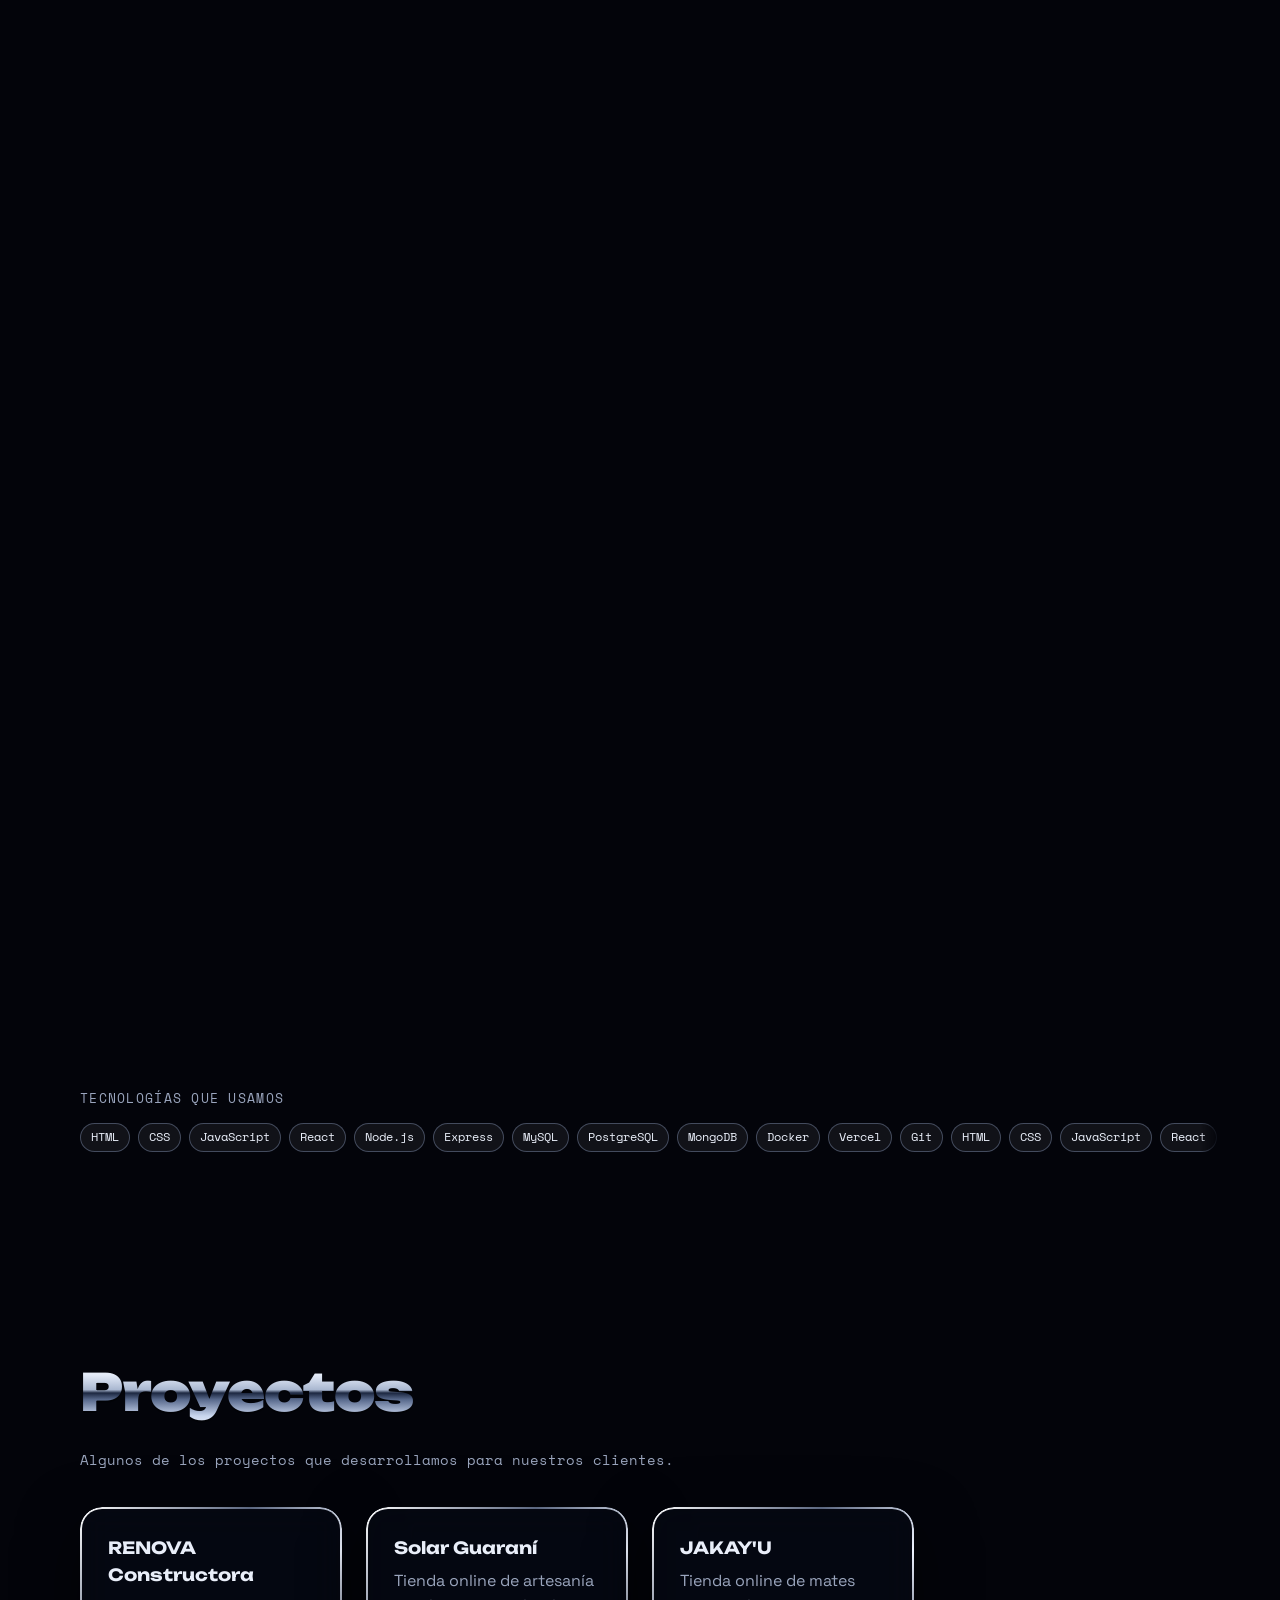
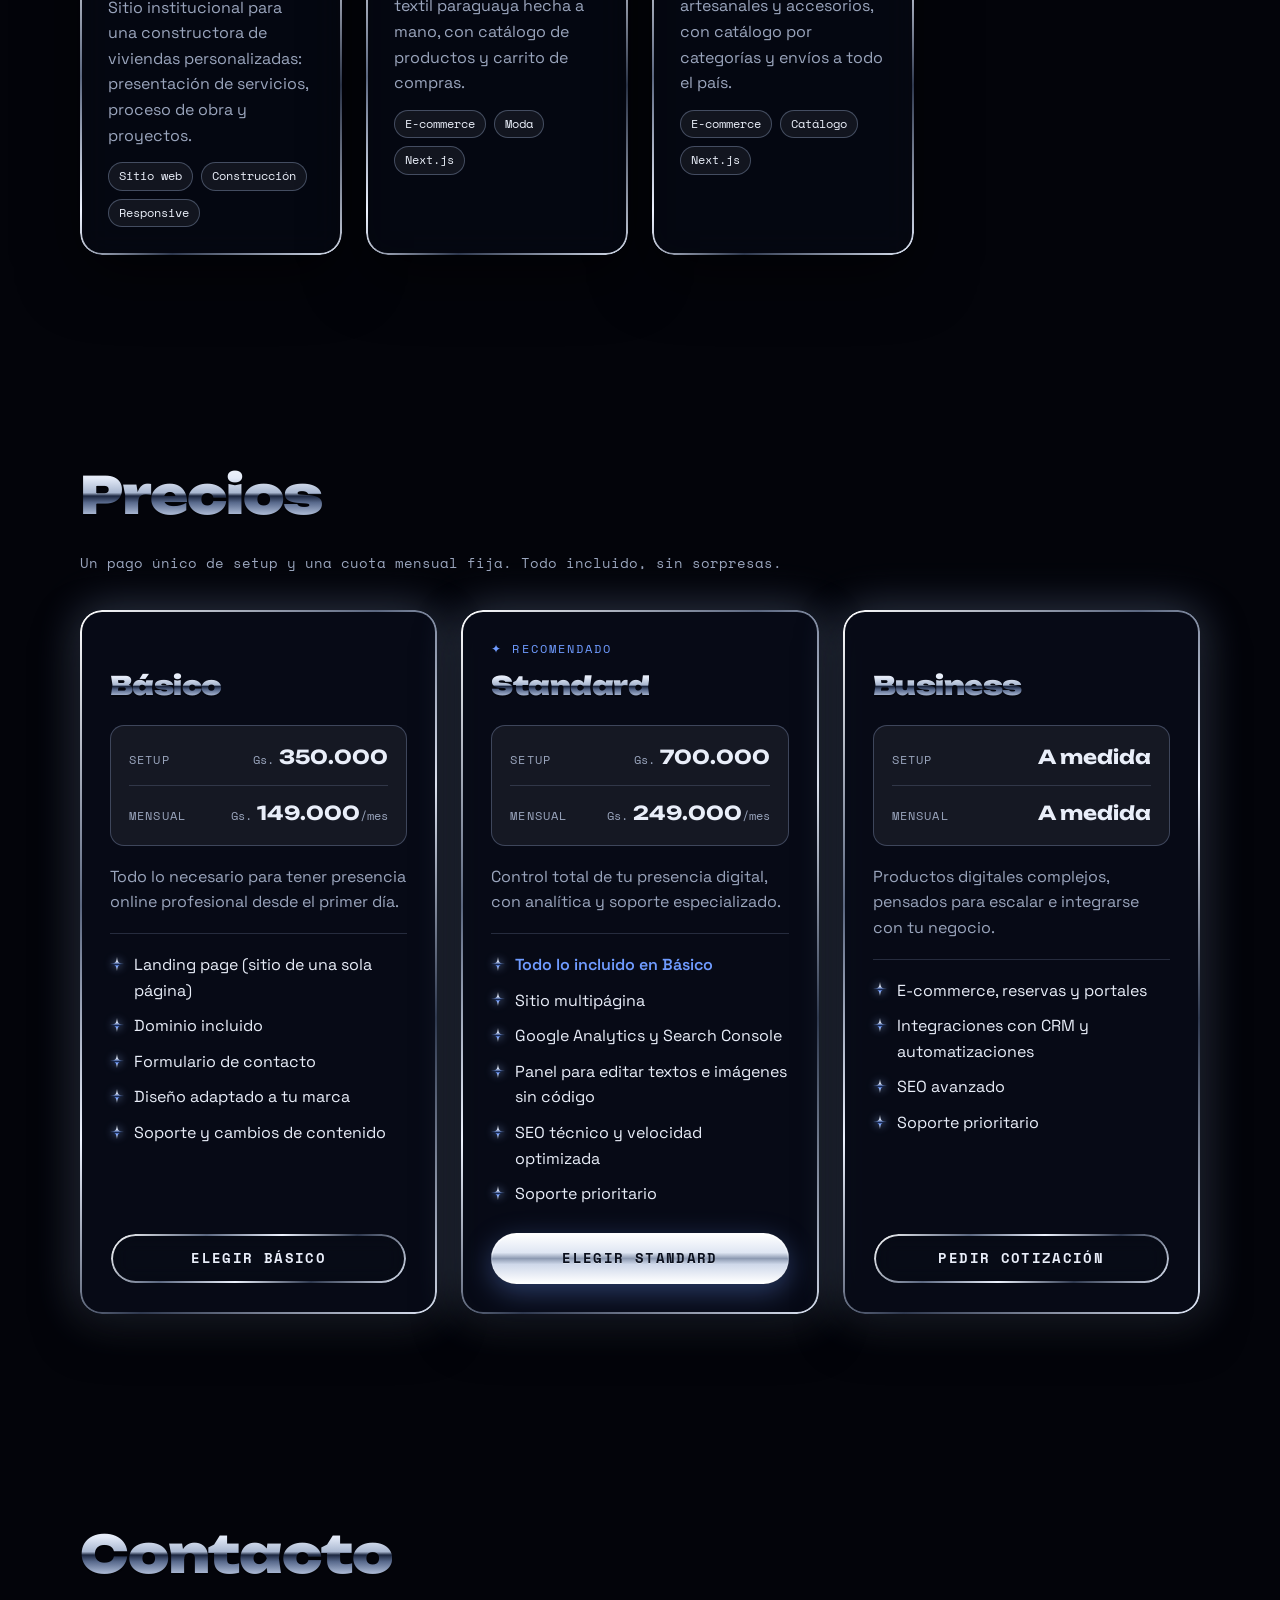
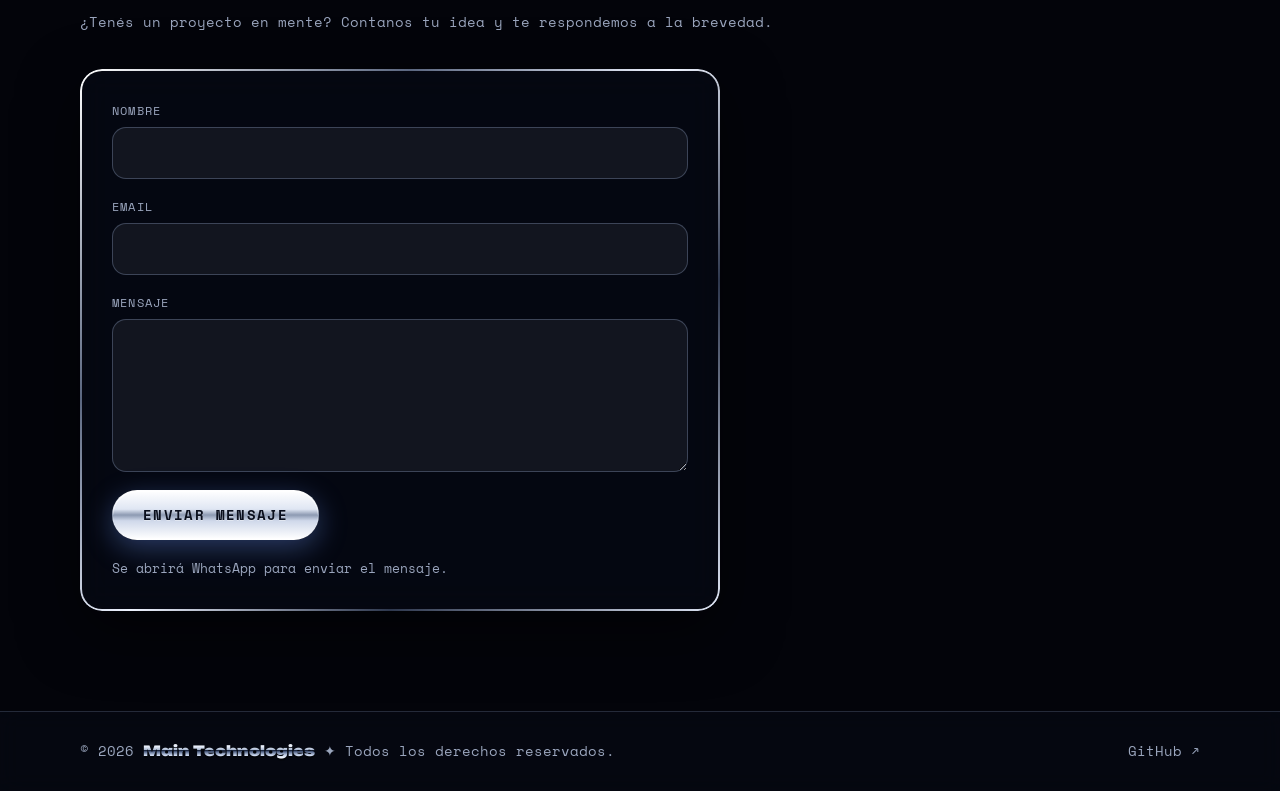
==== commit 6e5343b0: "Bring back the one-time setup fee: Básico 350.000, Standard 700.000 Co-Authored-By: Claude Opus 5 <n" ====
--- a/index.html
+++ b/index.html
@@ -239,11 +239,12 @@
 
     <section id="precios" class="section container">
       <h2 class="section-title chrome-text reveal">Precios</h2>
-      <p class="section-sub reveal">Una cuota mensual fija. Todo incluido, sin sorpresas.</p>
+      <p class="section-sub reveal">Un pago único de setup y una cuota mensual fija. Todo incluido, sin sorpresas.</p>
       <div class="pricing-grid reveal">
         <article class="plan-card glass">
           <h3 class="chrome-text">Básico</h3>
           <dl class="plan-price">
+            <div><dt>Setup</dt><dd><span class="price-cur">Gs.</span> 350.000</dd></div>
             <div><dt>Mensual</dt><dd><span class="price-cur">Gs.</span> 149.000<span class="price-per">/mes</span></dd></div>
           </dl>
           <p class="plan-desc">Todo lo necesario para tener presencia online profesional desde el primer día.</p>
@@ -260,6 +261,7 @@
           <p class="plan-badge">✦ Recomendado</p>
           <h3 class="chrome-text">Standard</h3>
           <dl class="plan-price">
+            <div><dt>Setup</dt><dd><span class="price-cur">Gs.</span> 700.000</dd></div>
             <div><dt>Mensual</dt><dd><span class="price-cur">Gs.</span> 249.000<span class="price-per">/mes</span></dd></div>
           </dl>
           <p class="plan-desc">Control total de tu presencia digital, con analítica y soporte especializado.</p>
@@ -276,6 +278,7 @@
         <article class="plan-card glass">
           <h3 class="chrome-text">Business</h3>
           <dl class="plan-price">
+            <div><dt>Setup</dt><dd>A medida</dd></div>
             <div><dt>Mensual</dt><dd>A medida</dd></div>
           </dl>
           <p class="plan-desc">Productos digitales complejos, pensados para escalar e integrarse con tu negocio.</p>
--- a/css/styles.css
+++ b/css/styles.css
@@ -652,6 +652,7 @@
   gap: 4px 12px;
   padding-top: 12px; padding-bottom: 12px;
 }
+.plan-price div + div { border-top: 1px solid rgba(160, 180, 220, 0.2); }
 .plan-price dt {
   font-family: var(--font-mono);
   font-size: 0.72rem;
@@ -799,6 +800,13 @@
 .plan-hero-price { font-family: var(--font-head); font-weight: 700; font-size: 1.6rem; }
 .plan-hero-price .price-cur,
 .plan-hero-price .price-per { font-size: 0.85rem; }
+.price-setup {
+  display: block;
+  font-family: var(--font-mono);
+  font-weight: 400;
+  font-size: 0.8rem;
+  color: var(--text-muted);
+}
 .feature-grid {
   display: grid;
   grid-template-columns: repeat(auto-fit, minmax(min(100%, 280px), 1fr));
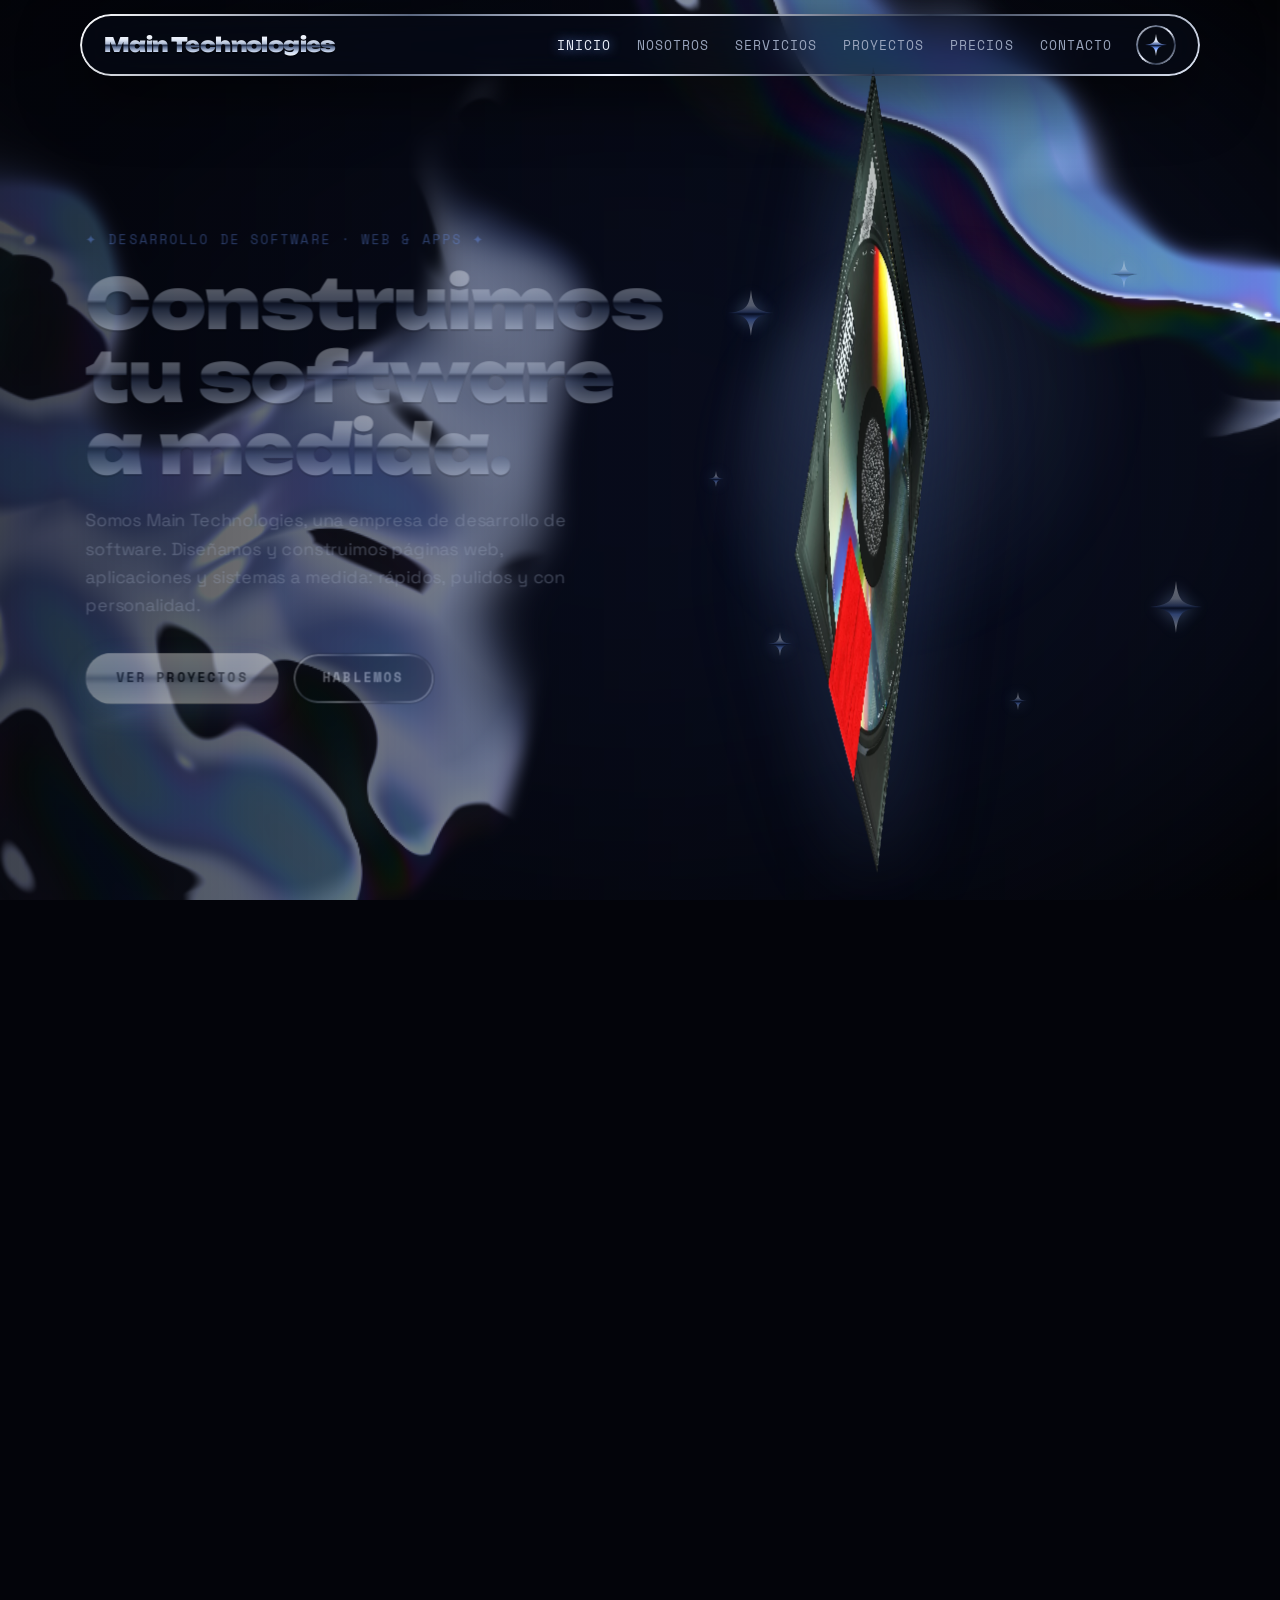
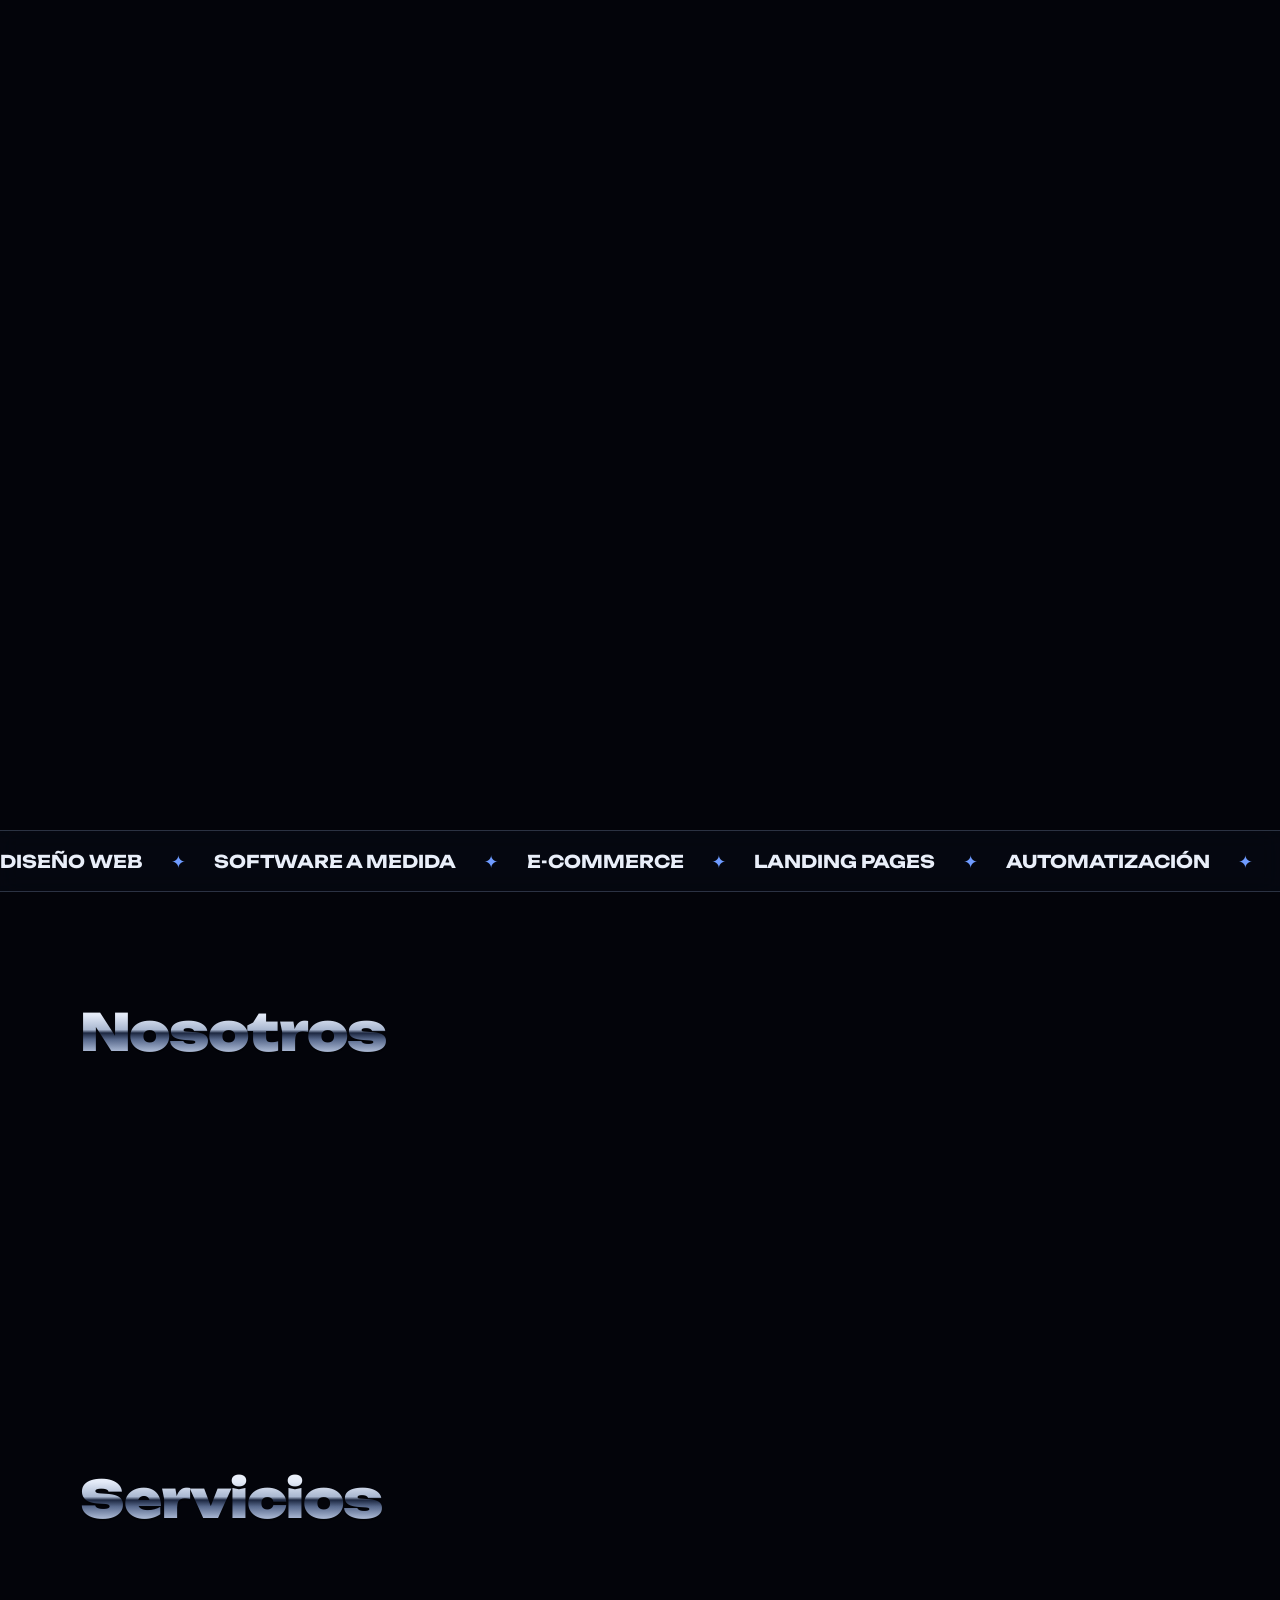
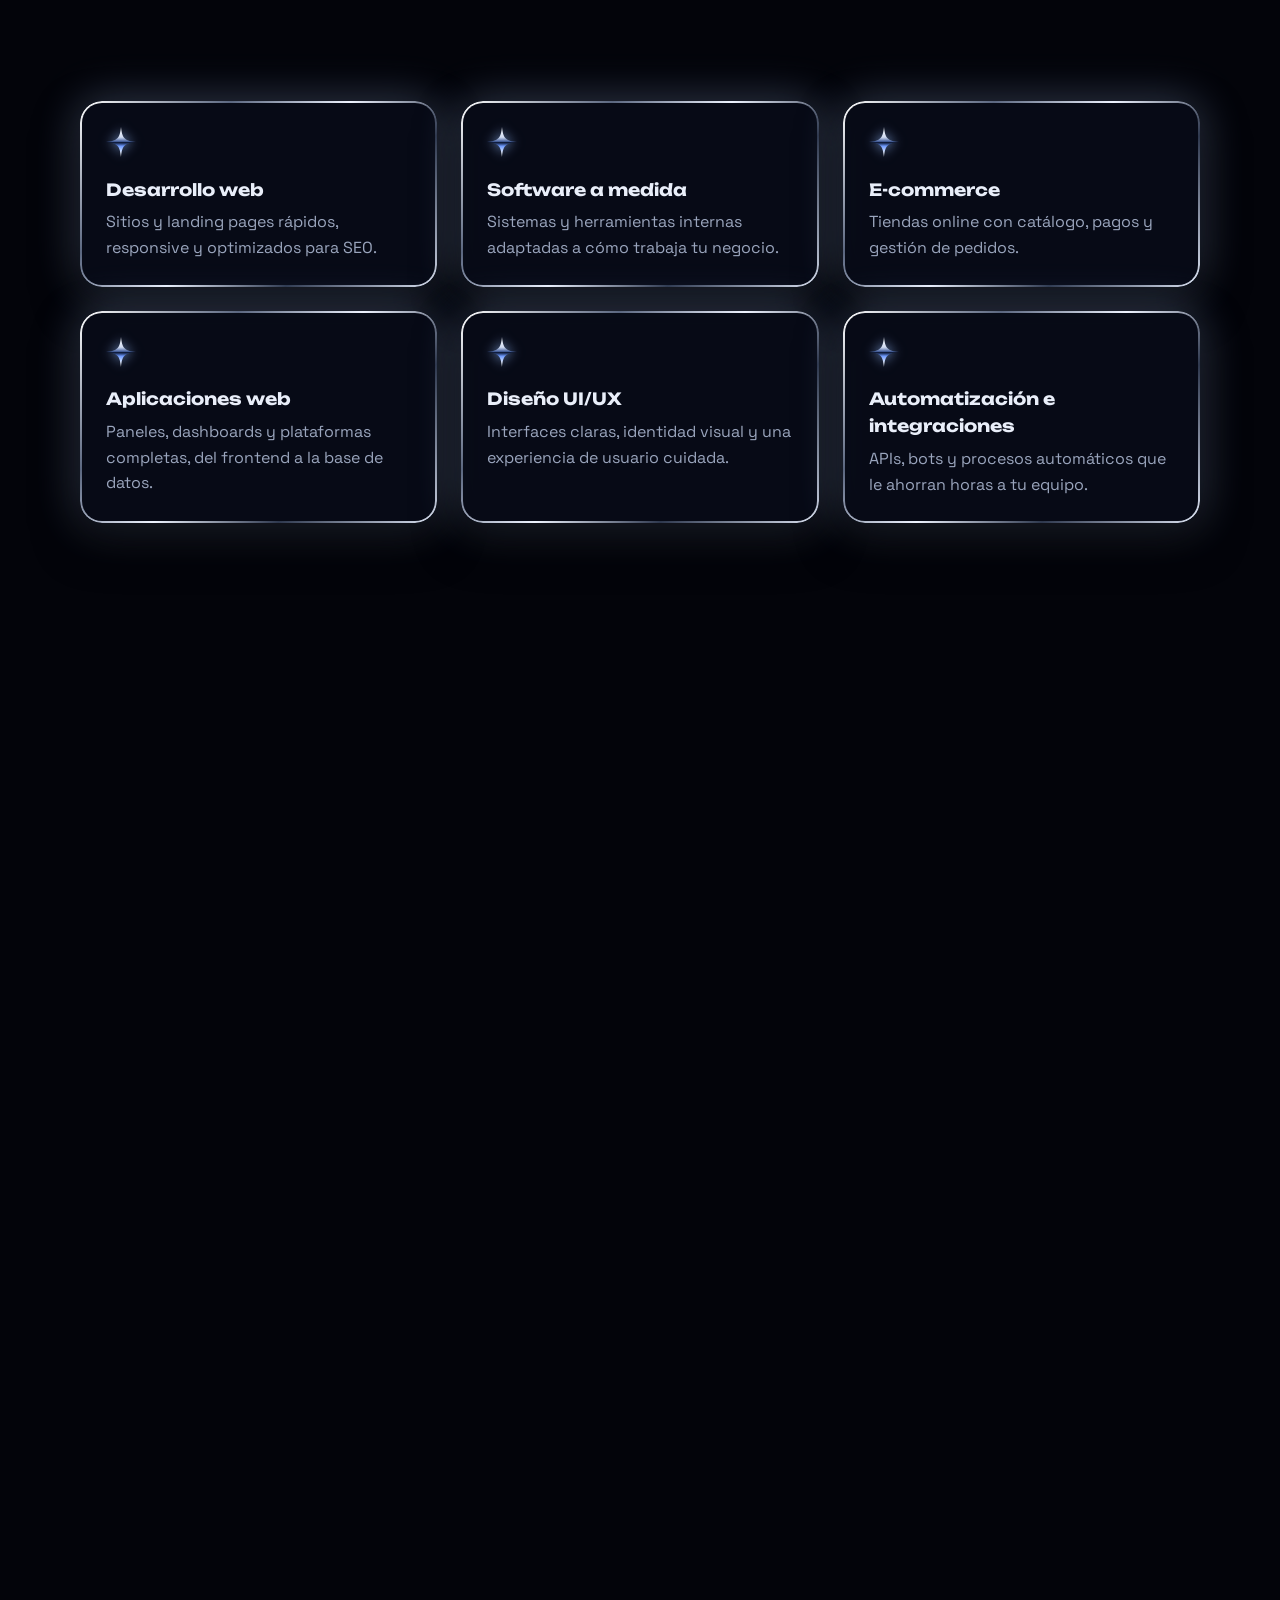
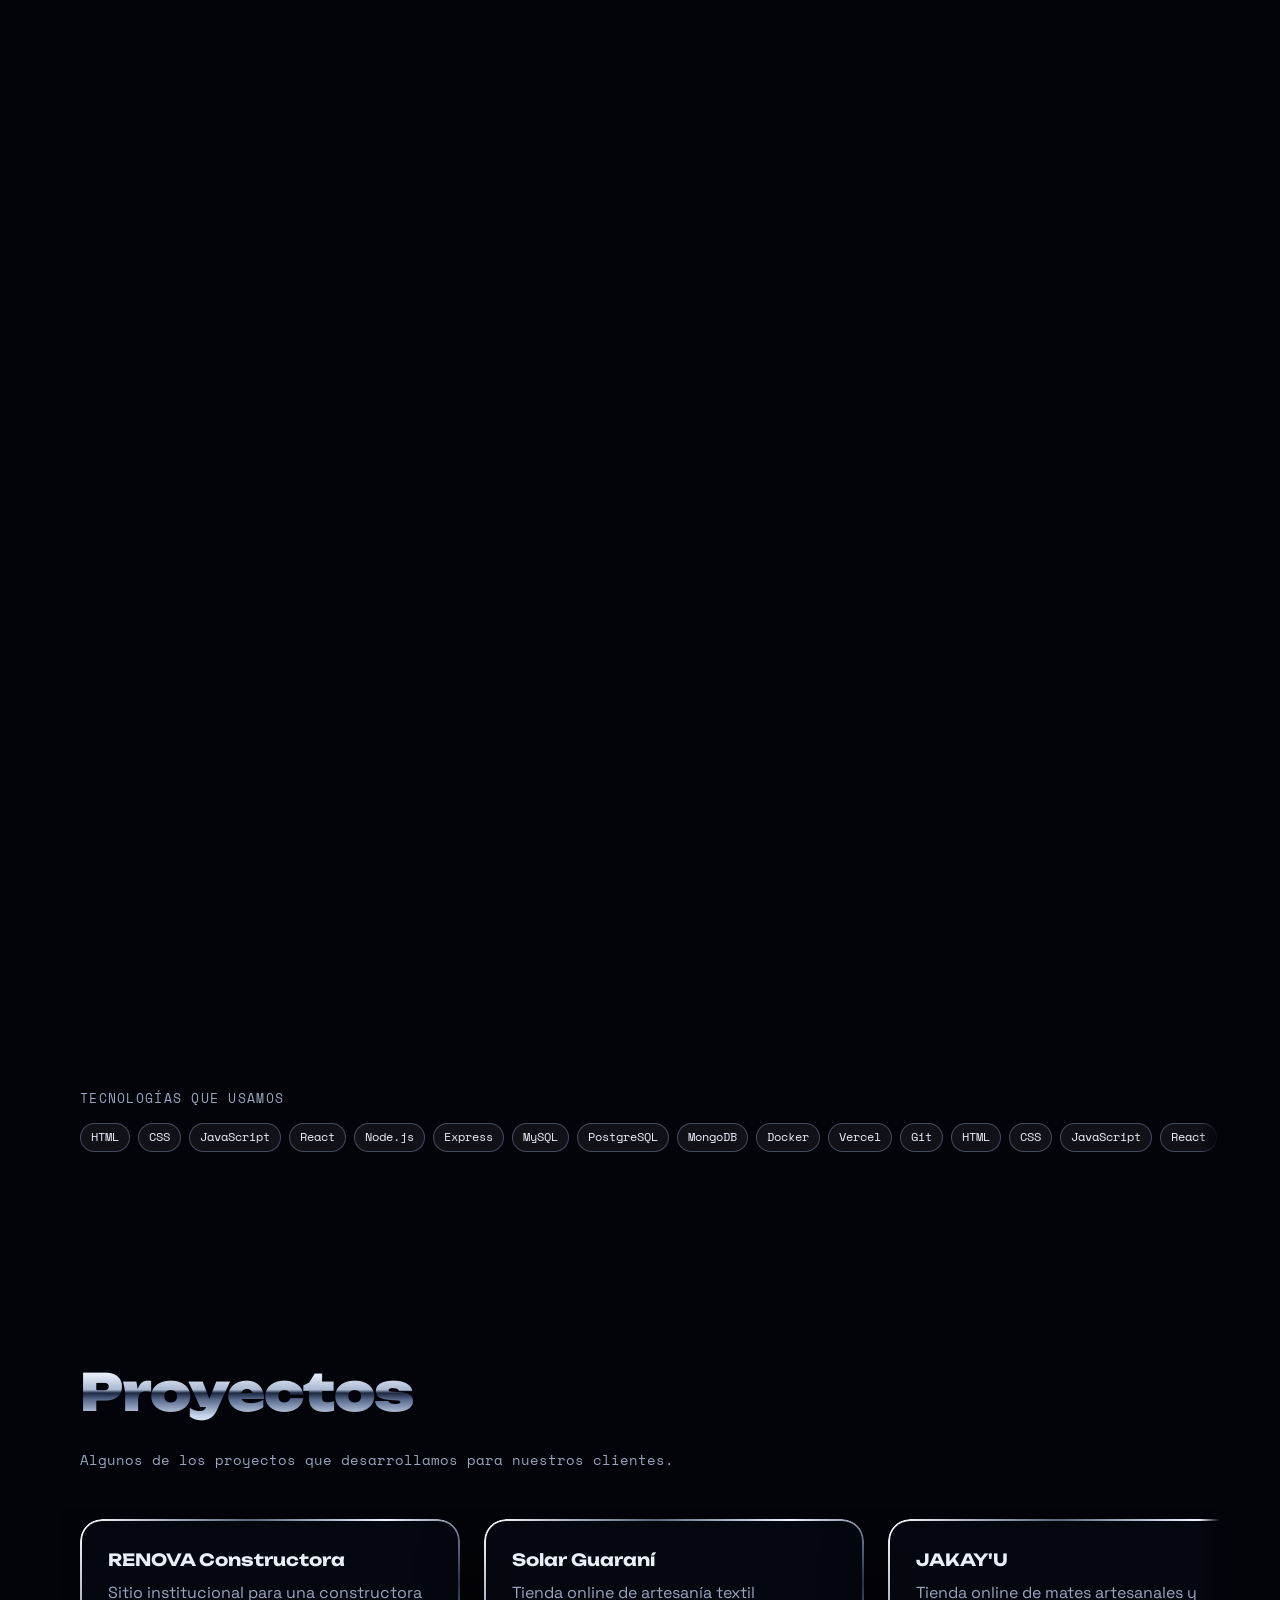
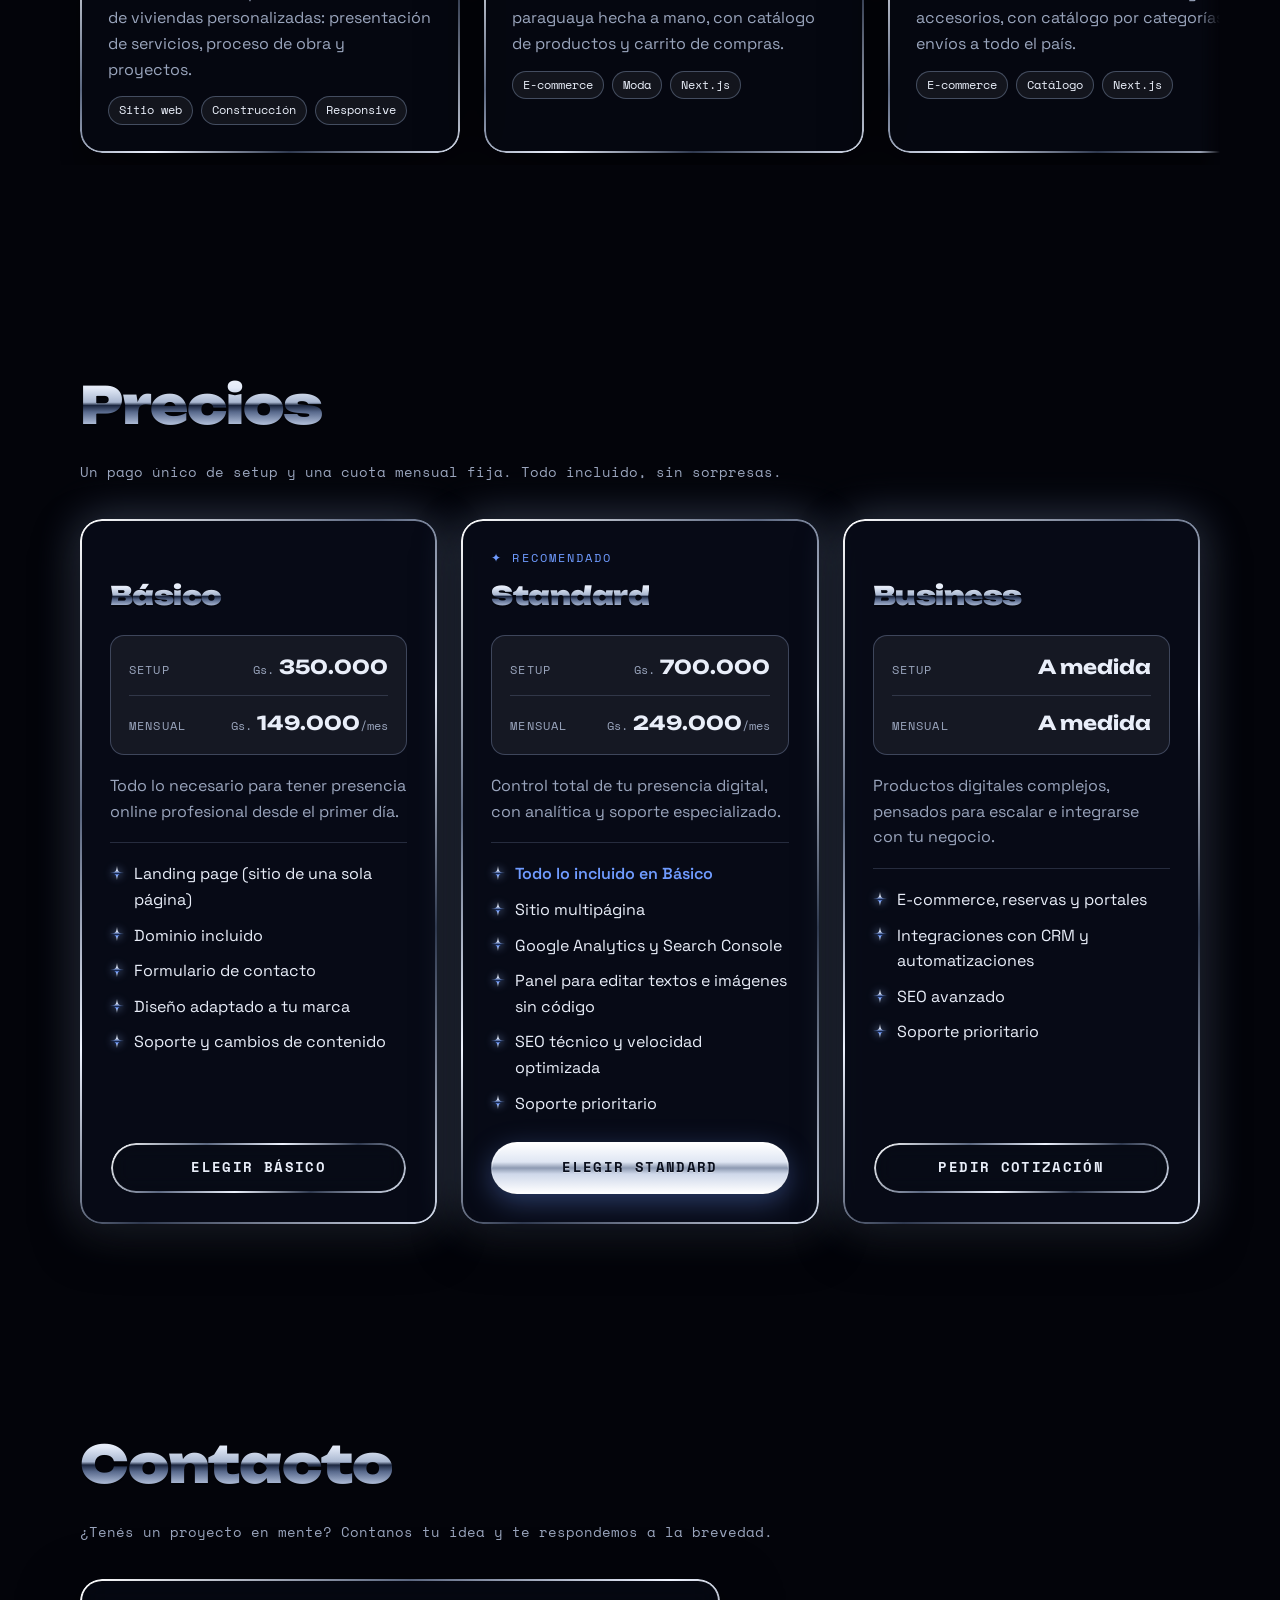
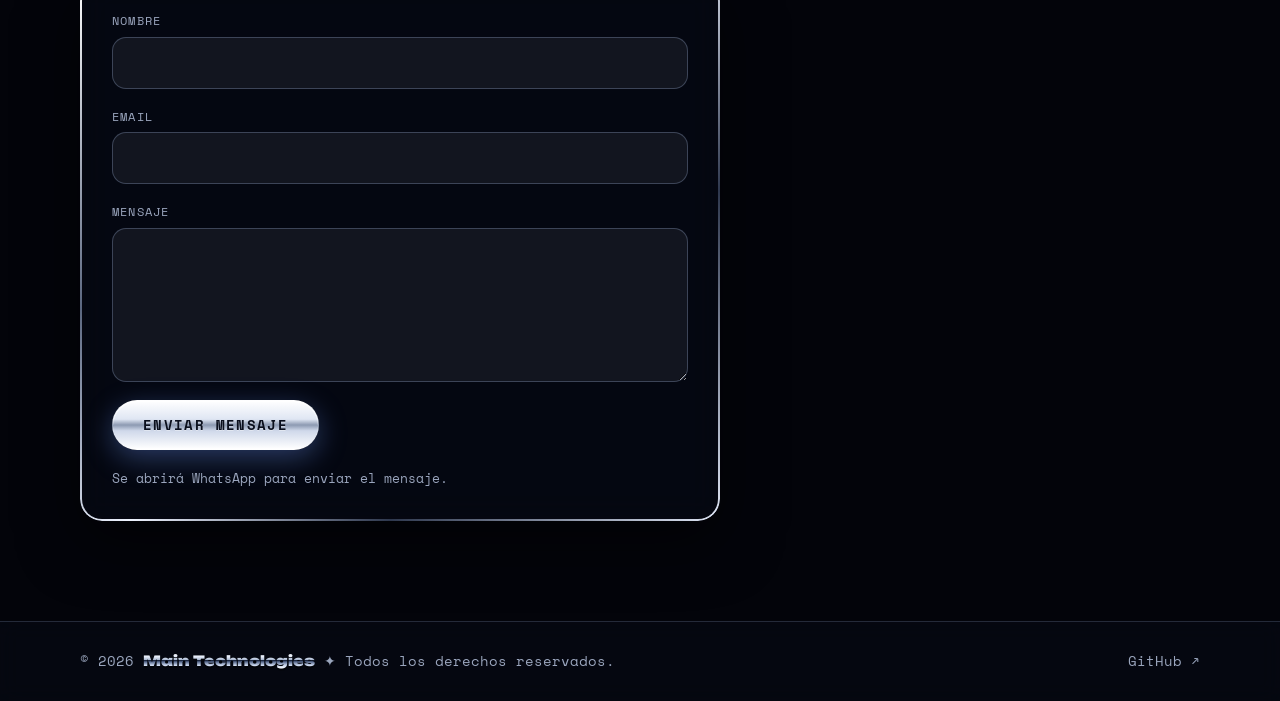
==== commit 89541c3f: "Turn Proyectos into an infinite auto-scrolling carousel Co-Authored-By: Claude Opus 5 <noreply@anthr" ====
--- a/index.html
+++ b/index.html
@@ -212,28 +212,56 @@
     <section id="proyectos" class="section container">
       <h2 class="section-title chrome-text reveal">Proyectos</h2>
       <p class="section-sub reveal">Algunos de los proyectos que desarrollamos para nuestros clientes.</p>
-      <div class="projects-grid reveal">
-        <a href="https://www.renovaparaguay.com/" target="_blank" rel="noopener" class="project-card glass">
-          <div class="project-body">
-            <h3>RENOVA Constructora</h3>
-            <p>Sitio institucional para una constructora de viviendas personalizadas: presentación de servicios, proceso de obra y proyectos.</p>
-            <div class="tags"><span>Sitio web</span><span>Construcción</span><span>Responsive</span></div>
-          </div>
-        </a>
-        <a href="https://trama-tienda.vercel.app/" target="_blank" rel="noopener" class="project-card glass">
-          <div class="project-body">
-            <h3>Solar Guaraní</h3>
-            <p>Tienda online de artesanía textil paraguaya hecha a mano, con catálogo de productos y carrito de compras.</p>
-            <div class="tags"><span>E-commerce</span><span>Moda</span><span>Next.js</span></div>
-          </div>
-        </a>
-        <a href="https://www.jakay-u.com/" target="_blank" rel="noopener" class="project-card glass">
-          <div class="project-body">
-            <h3>JAKAY'U</h3>
-            <p>Tienda online de mates artesanales y accesorios, con catálogo por categorías y envíos a todo el país.</p>
-            <div class="tags"><span>E-commerce</span><span>Catálogo</span><span>Next.js</span></div>
-          </div>
-        </a>
+      <!-- Cinta infinita: dos copias idénticas; la segunda es solo visual (ni lectores de pantalla ni tabulación). -->
+      <div class="carousel carousel-projects reveal" role="region" aria-roledescription="carrusel" aria-label="Proyectos">
+        <div class="carousel-track">
+          <div class="carousel-group">
+            <a href="https://www.renovaparaguay.com/" target="_blank" rel="noopener" class="project-card glass">
+              <div class="project-body">
+                <h3>RENOVA Constructora</h3>
+                <p>Sitio institucional para una constructora de viviendas personalizadas: presentación de servicios, proceso de obra y proyectos.</p>
+                <div class="tags"><span>Sitio web</span><span>Construcción</span><span>Responsive</span></div>
+              </div>
+            </a>
+            <a href="https://trama-tienda.vercel.app/" target="_blank" rel="noopener" class="project-card glass">
+              <div class="project-body">
+                <h3>Solar Guaraní</h3>
+                <p>Tienda online de artesanía textil paraguaya hecha a mano, con catálogo de productos y carrito de compras.</p>
+                <div class="tags"><span>E-commerce</span><span>Moda</span><span>Next.js</span></div>
+              </div>
+            </a>
+            <a href="https://www.jakay-u.com/" target="_blank" rel="noopener" class="project-card glass">
+              <div class="project-body">
+                <h3>JAKAY'U</h3>
+                <p>Tienda online de mates artesanales y accesorios, con catálogo por categorías y envíos a todo el país.</p>
+                <div class="tags"><span>E-commerce</span><span>Catálogo</span><span>Next.js</span></div>
+              </div>
+            </a>
+          </div>
+          <div class="carousel-group" aria-hidden="true" inert>
+            <a href="https://www.renovaparaguay.com/" target="_blank" rel="noopener" class="project-card glass">
+              <div class="project-body">
+                <h3>RENOVA Constructora</h3>
+                <p>Sitio institucional para una constructora de viviendas personalizadas: presentación de servicios, proceso de obra y proyectos.</p>
+                <div class="tags"><span>Sitio web</span><span>Construcción</span><span>Responsive</span></div>
+              </div>
+            </a>
+            <a href="https://trama-tienda.vercel.app/" target="_blank" rel="noopener" class="project-card glass">
+              <div class="project-body">
+                <h3>Solar Guaraní</h3>
+                <p>Tienda online de artesanía textil paraguaya hecha a mano, con catálogo de productos y carrito de compras.</p>
+                <div class="tags"><span>E-commerce</span><span>Moda</span><span>Next.js</span></div>
+              </div>
+            </a>
+            <a href="https://www.jakay-u.com/" target="_blank" rel="noopener" class="project-card glass">
+              <div class="project-body">
+                <h3>JAKAY'U</h3>
+                <p>Tienda online de mates artesanales y accesorios, con catálogo por categorías y envíos a todo el país.</p>
+                <div class="tags"><span>E-commerce</span><span>Catálogo</span><span>Next.js</span></div>
+              </div>
+            </a>
+          </div>
+        </div>
       </div>
     </section>
 
--- a/css/styles.css
+++ b/css/styles.css
@@ -577,11 +577,13 @@
   color: var(--text-muted);
 }
 
-.projects-grid {
-  display: grid;
-  grid-template-columns: repeat(auto-fill, minmax(min(100%, 260px), 1fr));
-  gap: 24px;
-}
+/* Proyectos: misma cinta continua que Tecnologías, con tarjetas. Cada copia tiene que
+   ser más ancha que la cinta visible (3 × 404px > 1160px), si no se ve un hueco antes
+   del reinicio. */
+.carousel-projects { padding-top: 12px; padding-bottom: 12px; }
+.carousel-projects .carousel-track { animation: carousel-scroll 45s linear infinite; }
+.carousel-projects .carousel-group { gap: 24px; padding-right: 24px; }
+.carousel-projects .project-card { flex: none; width: min(380px, 80vw); }
 .project-card {
   display: block;
   overflow: hidden;
@@ -1005,6 +1007,12 @@
   html { scroll-behavior: auto; }
   .js .reveal { opacity: 1; transform: none; transition: none; }
   .shine, .cd-frames, .spark, .marquee-track, .carousel-track, .panel-demo-caret { animation: none; }
+  /* Sin movimiento, Proyectos vuelve a ser una rejilla quieta con una sola copia. */
+  .carousel-projects { -webkit-mask-image: none; mask-image: none; }
+  .carousel-projects .carousel-track { width: auto; animation: none; }
+  .carousel-projects .carousel-group { flex-wrap: wrap; padding-right: 0; }
+  .carousel-projects .carousel-group[aria-hidden] { display: none; }
+  .carousel-projects .project-card { flex: 1 1 260px; width: auto; }
 }
 
 /* Sin movimiento: el hero y Servicios vuelven a ser secciones normales, sin escenario
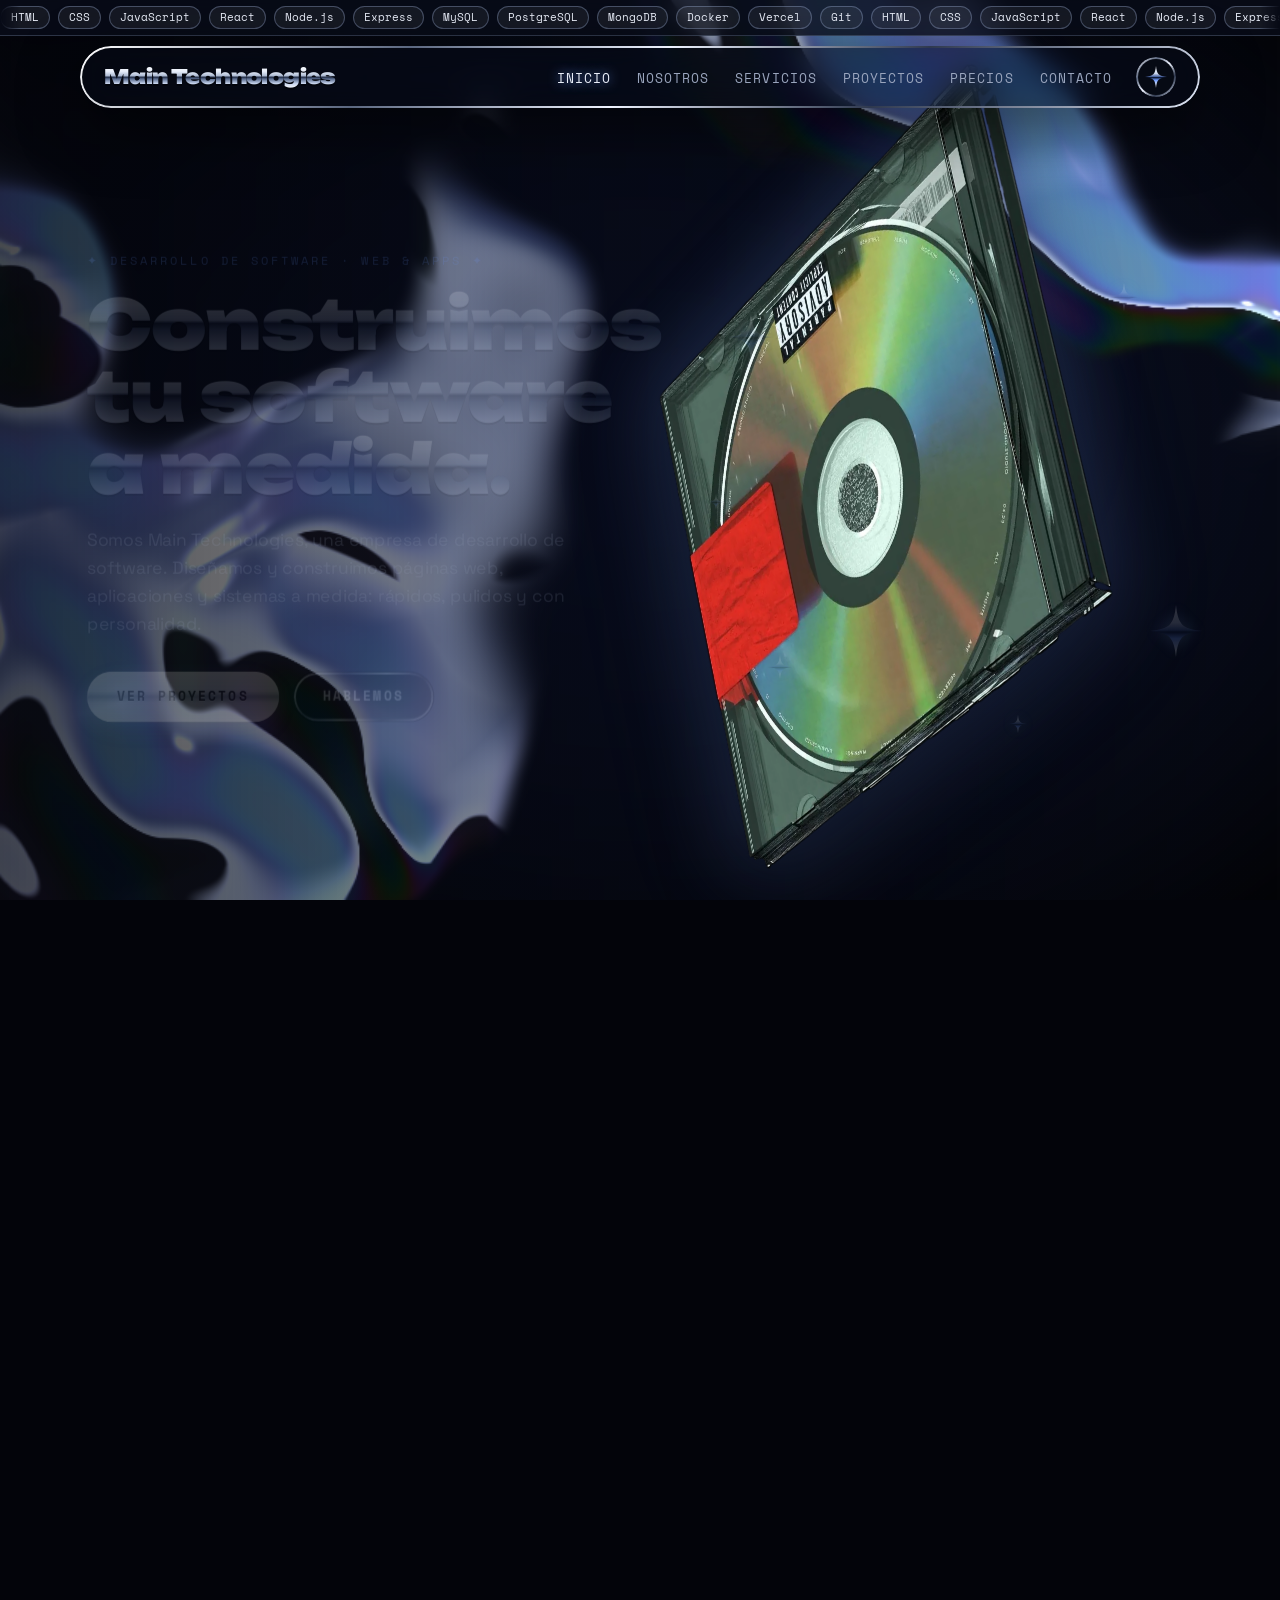
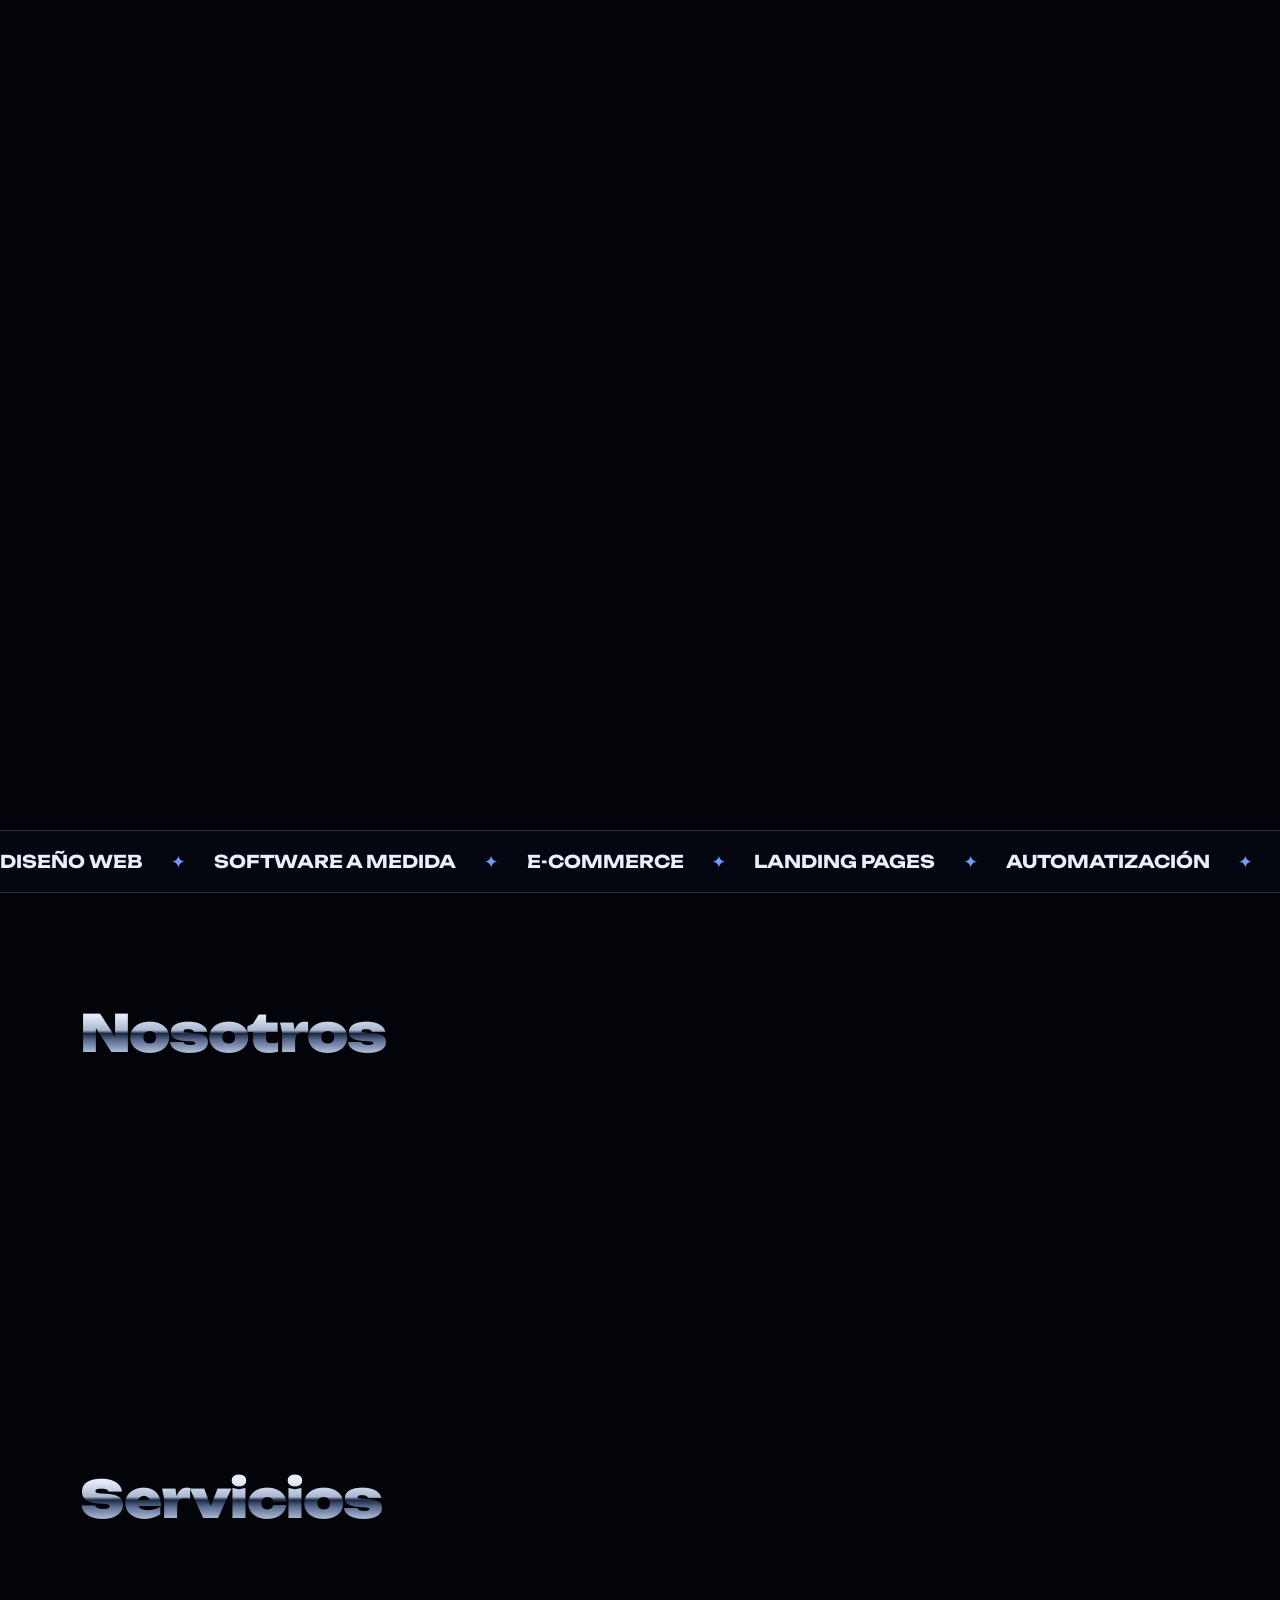
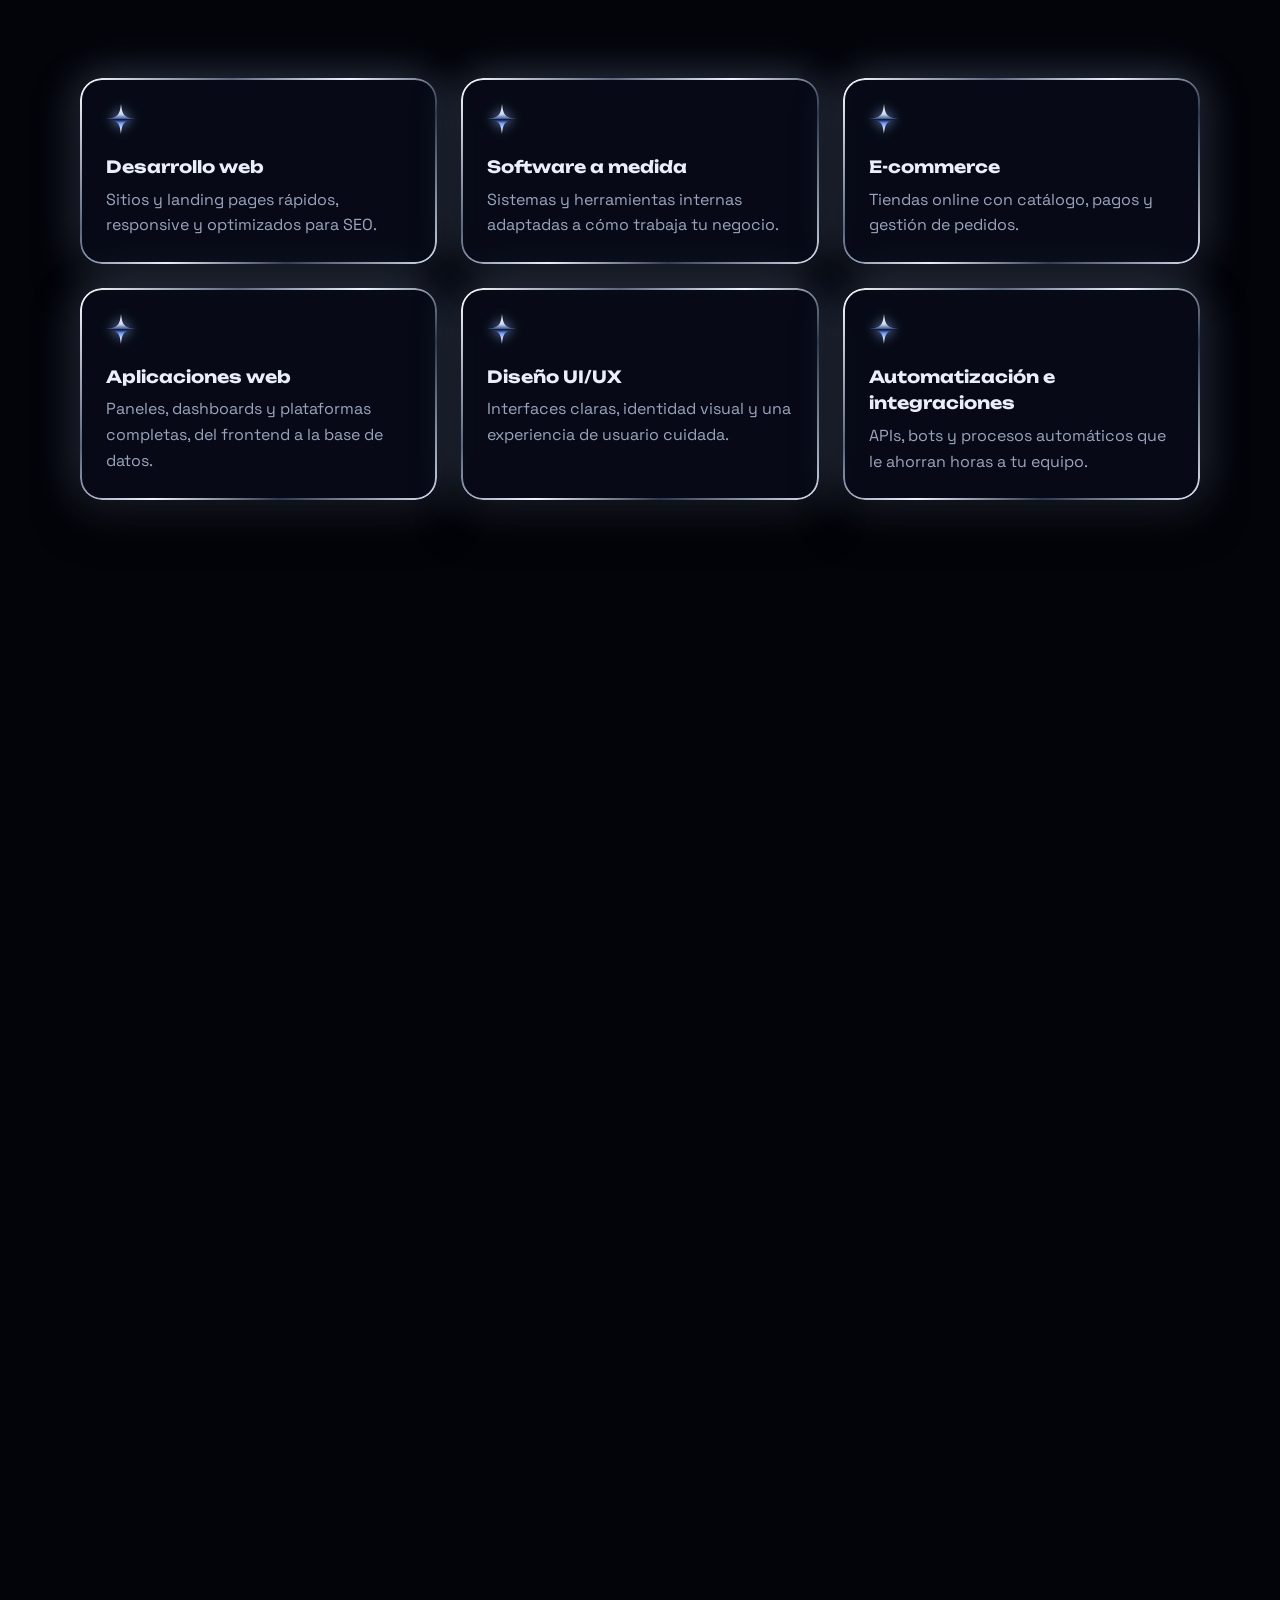
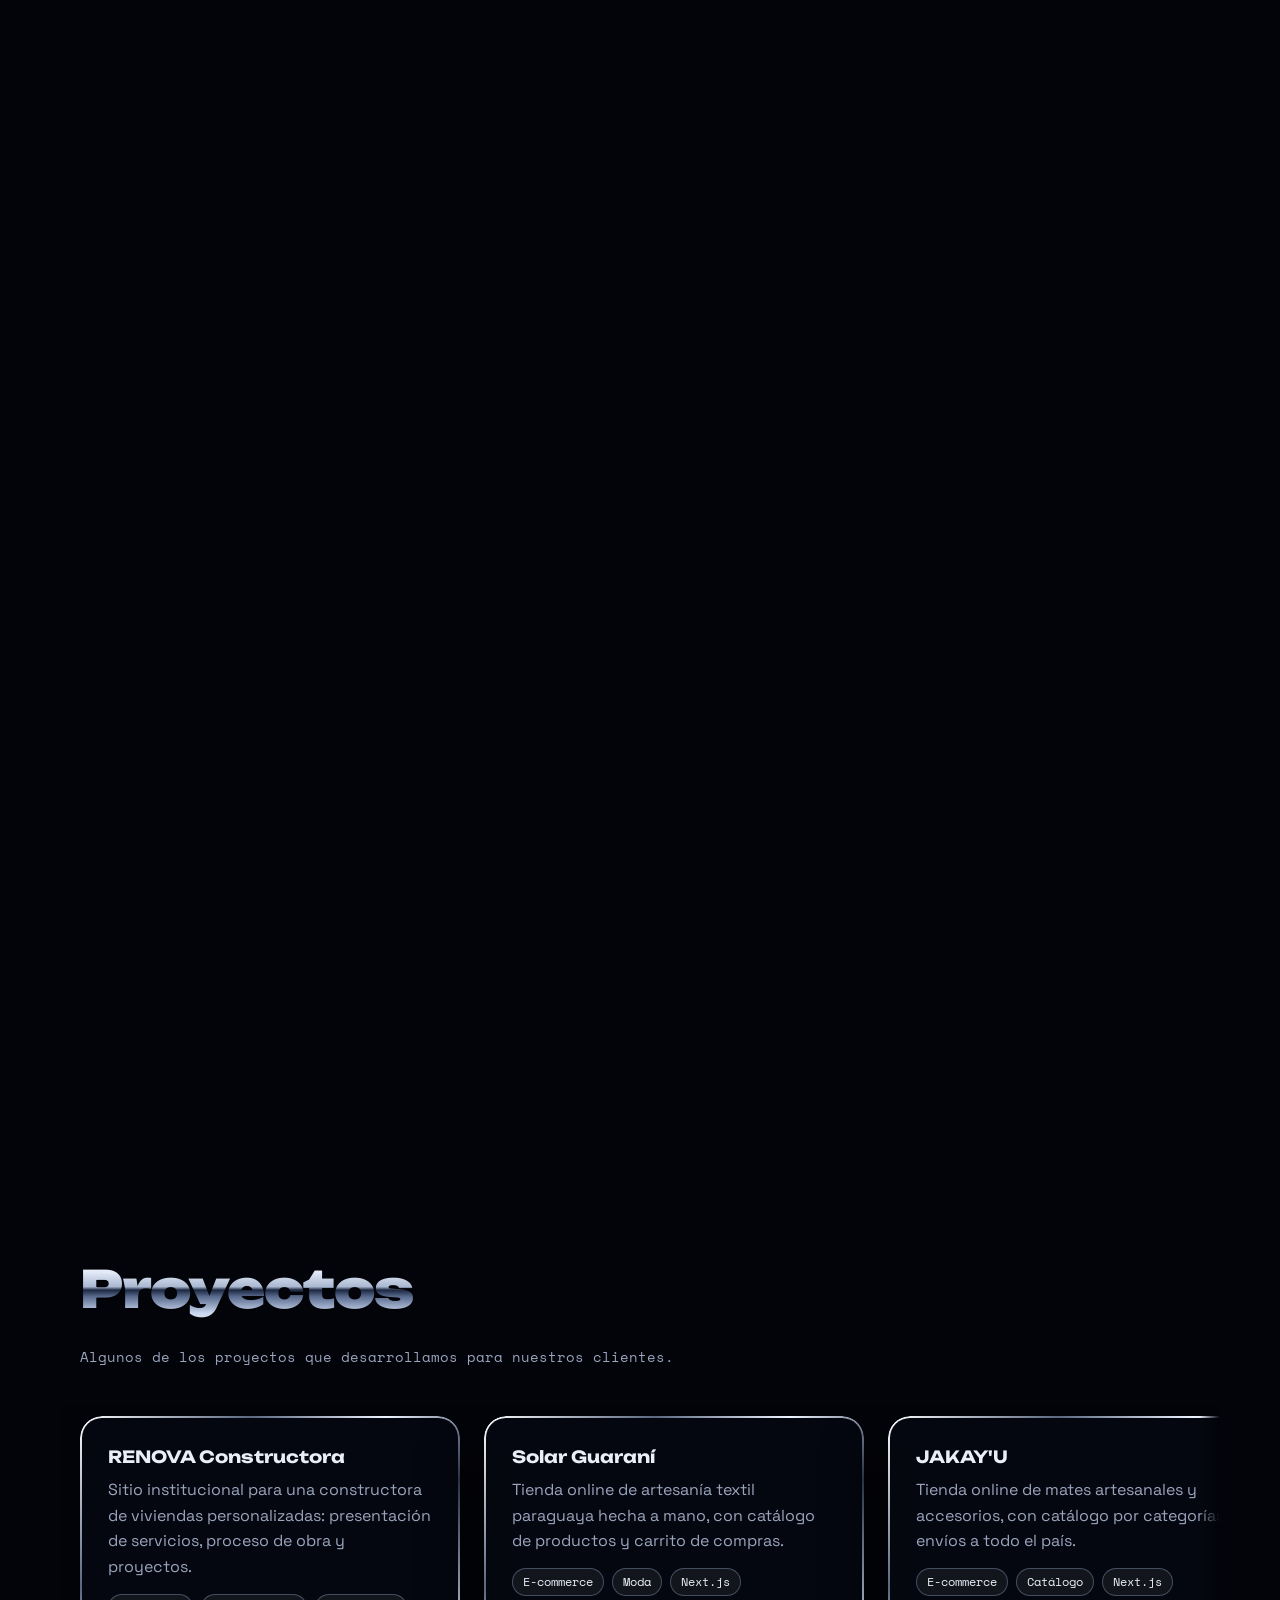
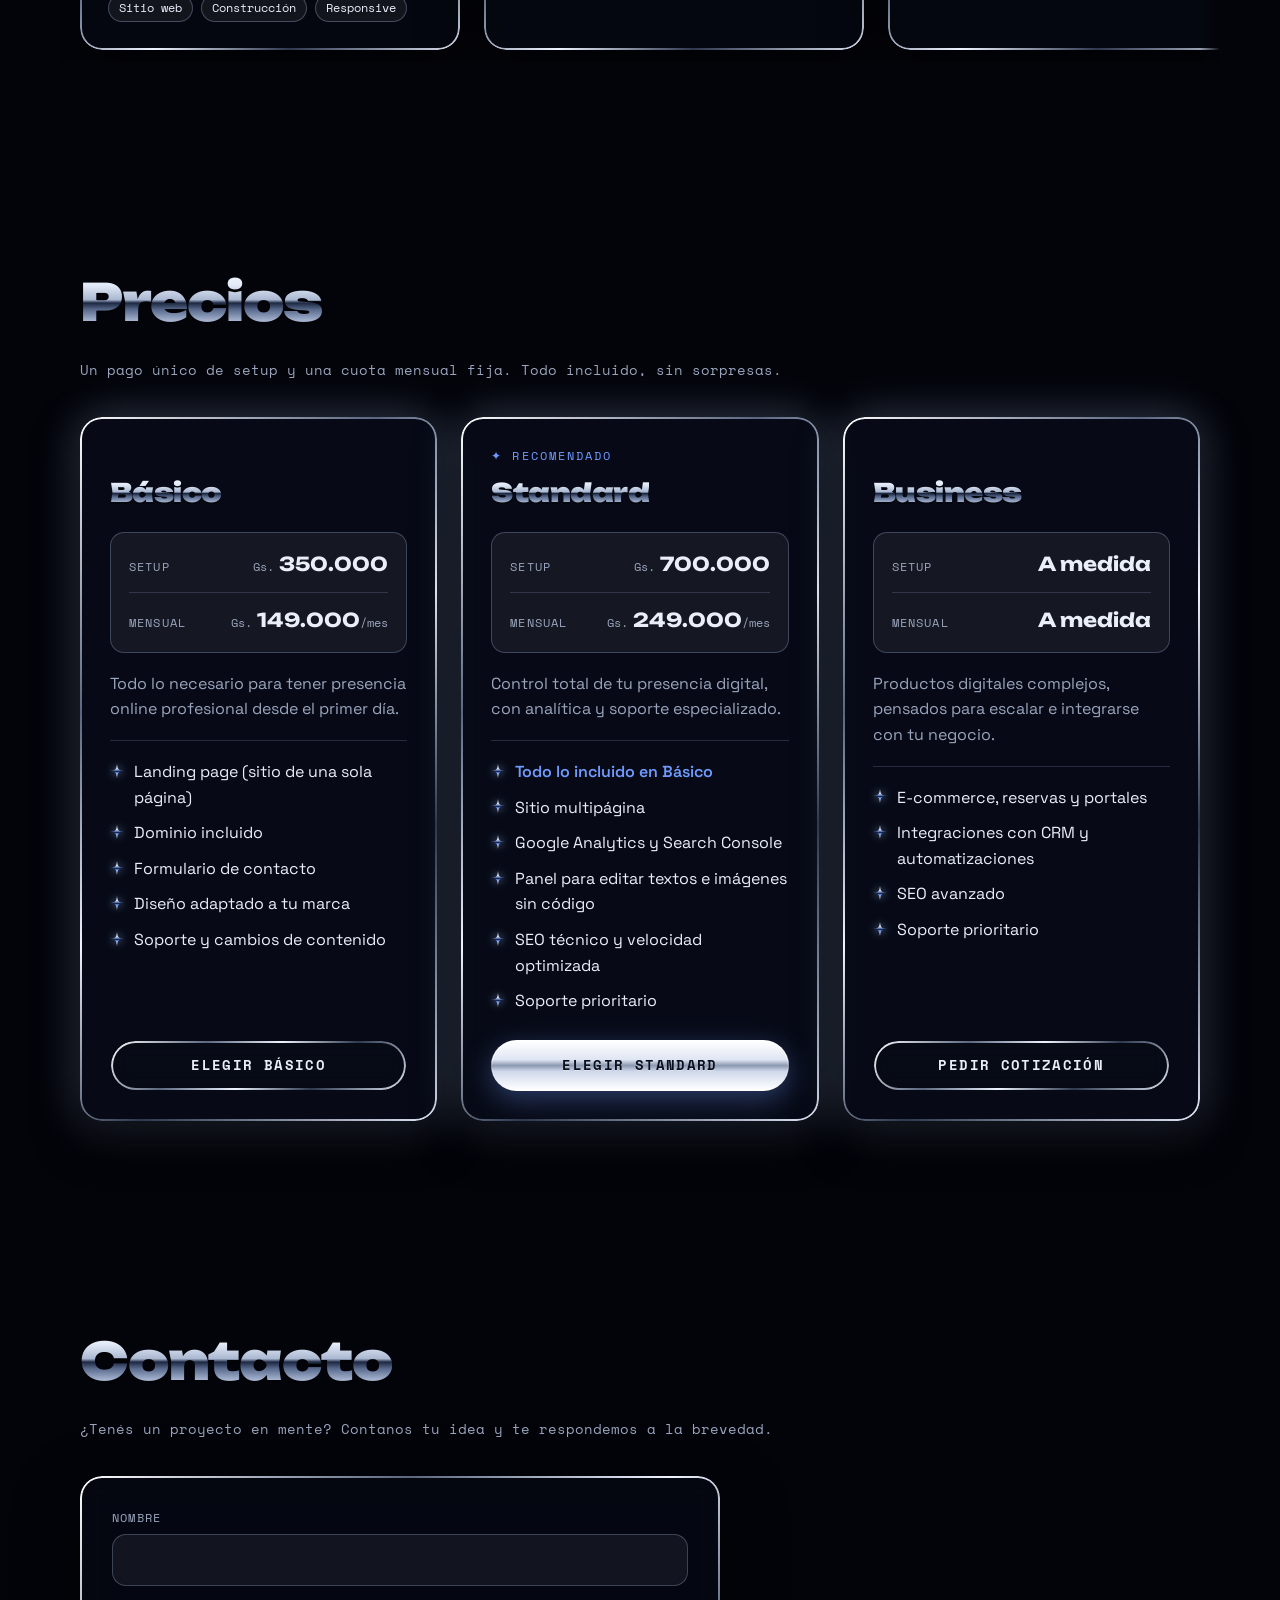
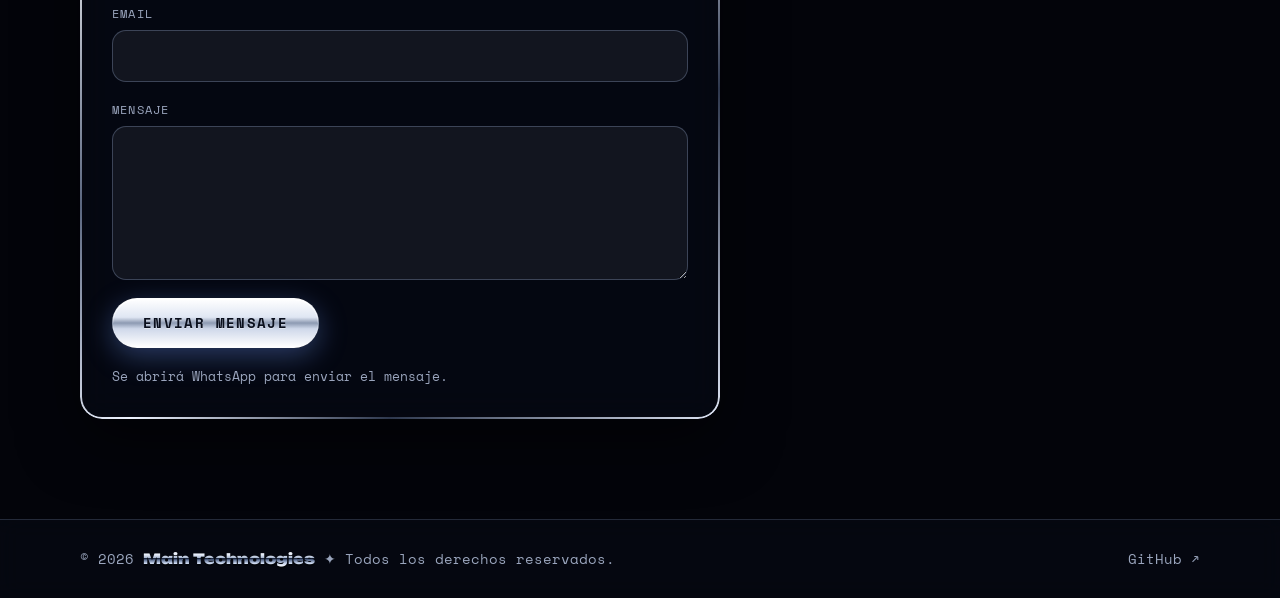
==== commit 279b5849: "Move the tech ticker into a fixed strip above the navbar Co-Authored-By: Claude Opus 5 <noreply@anth" ====
--- a/index.html
+++ b/index.html
@@ -65,6 +65,26 @@
   <div class="veil" aria-hidden="true"></div>
 
   <header class="site-header">
+    <!-- Cinta de tecnologías: cada copia repite la lista 4 veces para ser más ancha que
+         cualquier pantalla (si no, se vería un hueco antes del reinicio). -->
+    <div class="tech-strip">
+      <div class="carousel tech-ticker" role="region" aria-roledescription="carrusel" aria-label="Tecnologías que usamos">
+        <div class="carousel-track">
+          <div class="carousel-group tags">
+            <span>HTML</span><span>CSS</span><span>JavaScript</span><span>React</span><span>Node.js</span><span>Express</span><span>MySQL</span><span>PostgreSQL</span><span>MongoDB</span><span>Docker</span><span>Vercel</span><span>Git</span>
+            <span class="ticker-repeat" aria-hidden="true"><span>HTML</span><span>CSS</span><span>JavaScript</span><span>React</span><span>Node.js</span><span>Express</span><span>MySQL</span><span>PostgreSQL</span><span>MongoDB</span><span>Docker</span><span>Vercel</span><span>Git</span></span>
+            <span class="ticker-repeat" aria-hidden="true"><span>HTML</span><span>CSS</span><span>JavaScript</span><span>React</span><span>Node.js</span><span>Express</span><span>MySQL</span><span>PostgreSQL</span><span>MongoDB</span><span>Docker</span><span>Vercel</span><span>Git</span></span>
+            <span class="ticker-repeat" aria-hidden="true"><span>HTML</span><span>CSS</span><span>JavaScript</span><span>React</span><span>Node.js</span><span>Express</span><span>MySQL</span><span>PostgreSQL</span><span>MongoDB</span><span>Docker</span><span>Vercel</span><span>Git</span></span>
+          </div>
+          <div class="carousel-group tags" aria-hidden="true" inert>
+            <span>HTML</span><span>CSS</span><span>JavaScript</span><span>React</span><span>Node.js</span><span>Express</span><span>MySQL</span><span>PostgreSQL</span><span>MongoDB</span><span>Docker</span><span>Vercel</span><span>Git</span>
+            <span class="ticker-repeat" aria-hidden="true"><span>HTML</span><span>CSS</span><span>JavaScript</span><span>React</span><span>Node.js</span><span>Express</span><span>MySQL</span><span>PostgreSQL</span><span>MongoDB</span><span>Docker</span><span>Vercel</span><span>Git</span></span>
+            <span class="ticker-repeat" aria-hidden="true"><span>HTML</span><span>CSS</span><span>JavaScript</span><span>React</span><span>Node.js</span><span>Express</span><span>MySQL</span><span>PostgreSQL</span><span>MongoDB</span><span>Docker</span><span>Vercel</span><span>Git</span></span>
+            <span class="ticker-repeat" aria-hidden="true"><span>HTML</span><span>CSS</span><span>JavaScript</span><span>React</span><span>Node.js</span><span>Express</span><span>MySQL</span><span>PostgreSQL</span><span>MongoDB</span><span>Docker</span><span>Vercel</span><span>Git</span></span>
+          </div>
+        </div>
+      </div>
+    </div>
     <nav class="nav glass">
       <a href="#inicio" class="logo chrome-text">Main Technologies</a>
       <button class="nav-toggle" id="navToggle" aria-label="Abrir menú" aria-expanded="false">
@@ -191,19 +211,6 @@
                 </div>
               </div>
             </div>
-          </div>
-        </div>
-      </div>
-      <p class="stack-label reveal">Tecnologías que usamos</p>
-      <div class="carousel reveal" role="region" aria-roledescription="carrusel" aria-label="Tecnologías que usamos">
-        <div class="carousel-track">
-          <div class="carousel-group tags">
-            <span>HTML</span><span>CSS</span><span>JavaScript</span><span>React</span><span>Node.js</span><span>Express</span>
-            <span>MySQL</span><span>PostgreSQL</span><span>MongoDB</span><span>Docker</span><span>Vercel</span><span>Git</span>
-          </div>
-          <div class="carousel-group tags" aria-hidden="true" inert>
-            <span>HTML</span><span>CSS</span><span>JavaScript</span><span>React</span><span>Node.js</span><span>Express</span>
-            <span>MySQL</span><span>PostgreSQL</span><span>MongoDB</span><span>Docker</span><span>Vercel</span><span>Git</span>
           </div>
         </div>
       </div>
--- a/css/styles.css
+++ b/css/styles.css
@@ -155,10 +155,26 @@
 .site-header {
   position: -webkit-sticky;
   position: sticky;
-  top: 14px;
+  top: 0;
   z-index: 100;
   padding-left: 20px; padding-right: 20px;
 }
+/* Cinta de tecnologías pegada arriba de todo, de borde a borde, encima del navbar.
+   El fondo va en .tech-strip y no en la cinta: la cinta difumina sus bordes con una
+   máscara, que también se llevaría el fondo. Opaco como el navbar en mobile, para que
+   el texto que pasa por detrás no se lea a través. */
+.tech-strip {
+  margin: 0 -20px 10px;
+  background: var(--card-bg);
+  backdrop-filter: blur(10px);
+  -webkit-backdrop-filter: blur(10px);
+  border-bottom: 1px solid rgba(160, 180, 220, 0.25);
+}
+.carousel.tech-ticker { margin: 0; padding: 6px 0; }
+.tech-ticker .carousel-track { animation-duration: 145s; }
+.tech-ticker .tags span { font-size: 0.68rem; padding: 2px 10px; }
+/* Las repeticiones son solo relleno visual: sus pastillas van en la misma fila. */
+.tech-ticker .tags .ticker-repeat { display: contents; }
 
 .nav {
   max-width: 1120px;
@@ -440,6 +456,8 @@
 
 /* Sections */
 .section { padding-top: 100px; padding-bottom: 100px; }
+/* Al saltar desde el menú, el título no queda debajo del header (cinta + navbar). */
+.section { scroll-margin-top: calc(var(--hdr, 90px) - 50px); }
 
 .section-title {
   font-family: var(--font-head);
@@ -519,7 +537,7 @@
 .services-sticky {
   position: -webkit-sticky;
   position: sticky;
-  /* El header es sticky a 14px del borde, así que su base queda a --hdr + 14. */
+  /* --hdr es el alto del header (cinta + navbar); 14px de aire debajo. */
   top: calc(var(--hdr, 90px) + 14px);
   height: calc(100vh - var(--hdr, 90px) - 28px);
   height: calc(100svh - var(--hdr, 90px) - 28px);
@@ -566,16 +584,6 @@
 .skill-card:hover .skill-star { transform: rotate(180deg) scale(1.15); }
 .skill-card h3 { font-family: var(--font-head); font-weight: 700; font-size: 1.05rem; margin-bottom: 6px; }
 .skill-card p { color: var(--text-muted); }
-
-.stack-label {
-  margin-top: 40px;
-  margin-bottom: 14px;
-  font-family: var(--font-mono);
-  font-size: 0.8rem;
-  text-transform: uppercase;
-  letter-spacing: 0.1em;
-  color: var(--text-muted);
-}
 
 /* Proyectos: misma cinta continua que Tecnologías, con tarjetas. Cada copia tiene que
    ser más ancha que la cinta visible (3 × 404px > 1160px), si no se ve un hueco antes
@@ -1042,7 +1050,8 @@
 }
 
 @media (max-width: 720px) {
-  .site-header { top: 10px; padding-left: 12px; padding-right: 12px; }
+  .site-header { padding-left: 12px; padding-right: 12px; }
+  .tech-strip { margin-left: -12px; margin-right: -12px; }
   .nav { padding-left: 18px; padding-right: 18px; }
   .logo { font-size: 0.95rem; line-height: 1.05; }
   .nav-toggle { display: flex; }
@@ -1086,14 +1095,12 @@
   .nav-toggle.open span:nth-child(2) { opacity: 0; }
   .nav-toggle.open span:nth-child(3) { transform: translateY(-7px) rotate(-45deg); }
   .section { padding-top: 70px; padding-bottom: 70px; }
-  /* Al saltar desde el menú, el título no queda debajo del navbar flotante. */
-  .section { scroll-margin-top: 24px; }
   /* Servicios en mobile: tarjetas estáticas, sin escenario de scroll ni aparición. */
   .services-stage { height: auto; }
   .services-sticky { position: static; height: auto; }
   .services-viewport { overflow: visible; }
   .js .service-slot.reveal { opacity: 1; transform: none; transition: none; }
-  /* El header flota a 10px del borde, así que su base queda en --hdr + 10: el hero
+  /* La base del header queda en --hdr: el hero
      arranca debajo de eso. Si no entra en la pantalla fija, se alinea arriba en vez
      de centrarse y quedar tapado por el navbar. */
   .hero-sticky { padding-top: calc(var(--hdr, 90px) + 22px); align-items: safe center; }
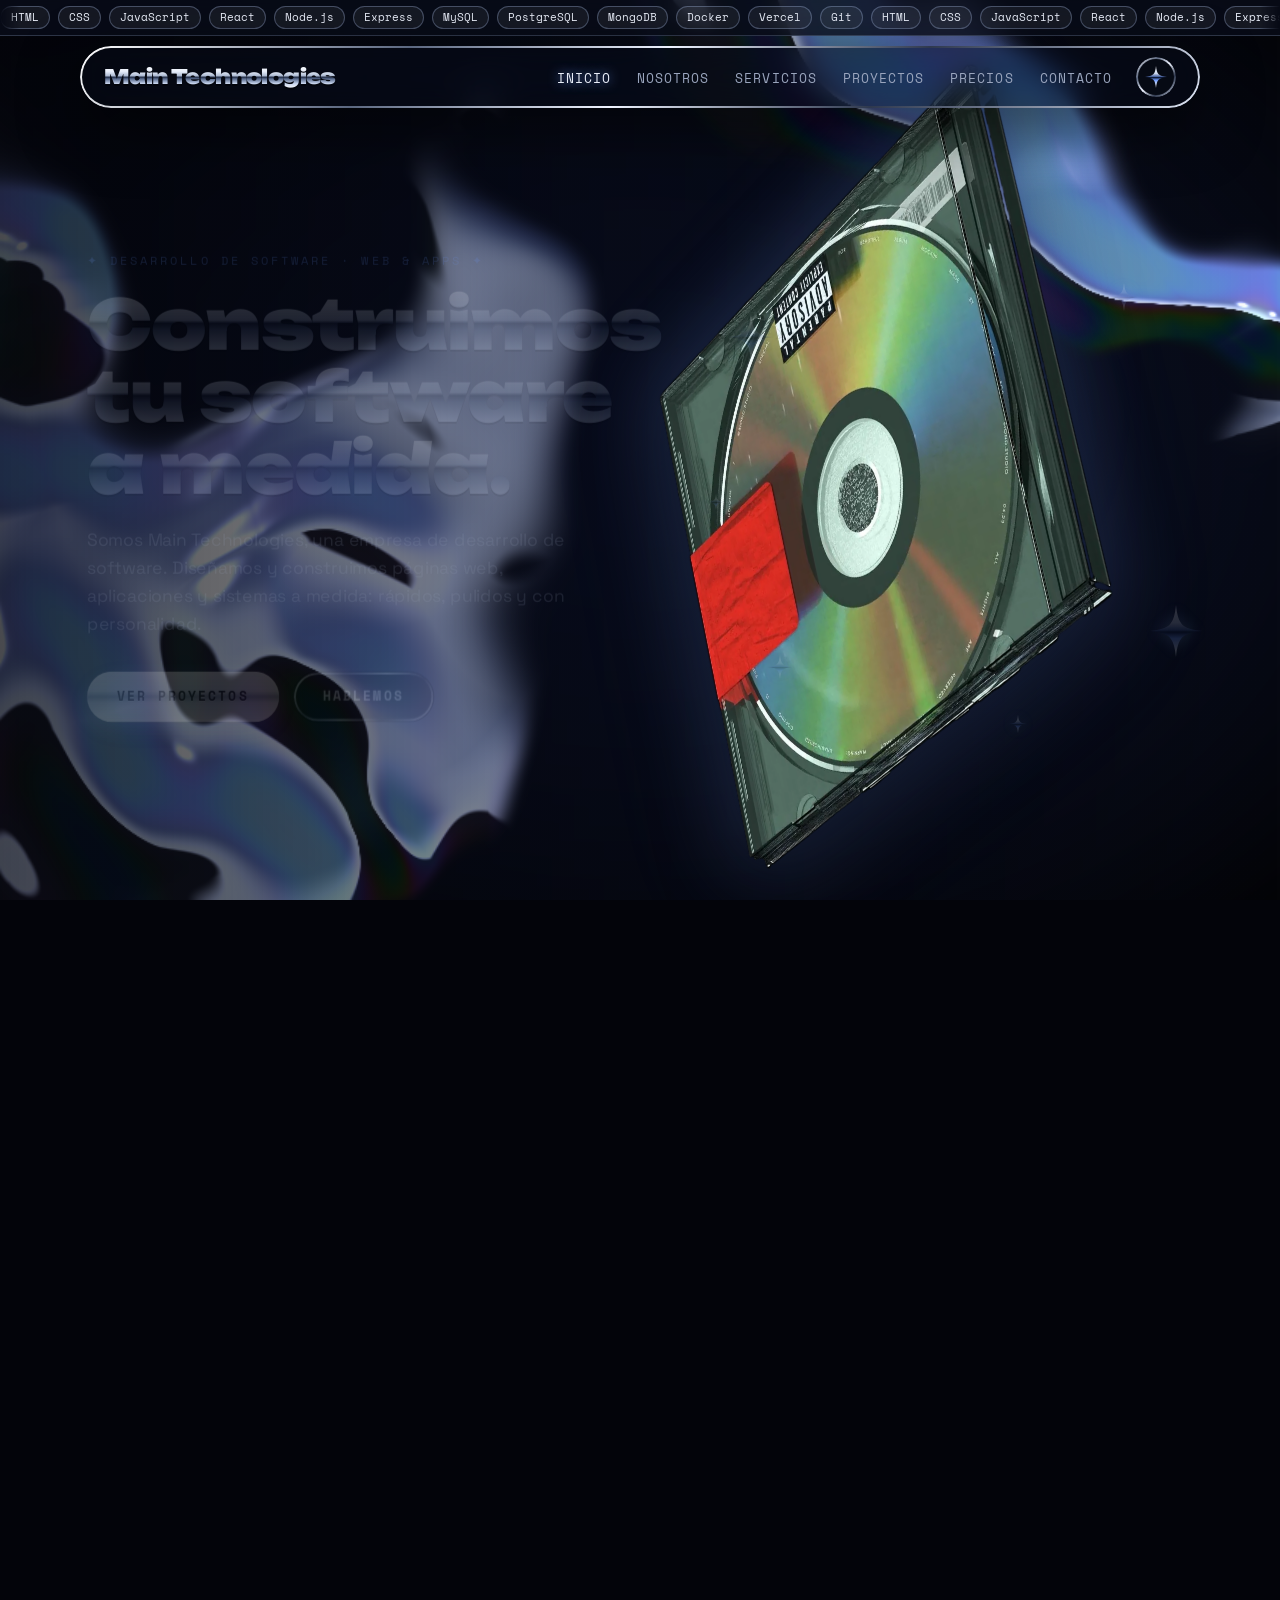
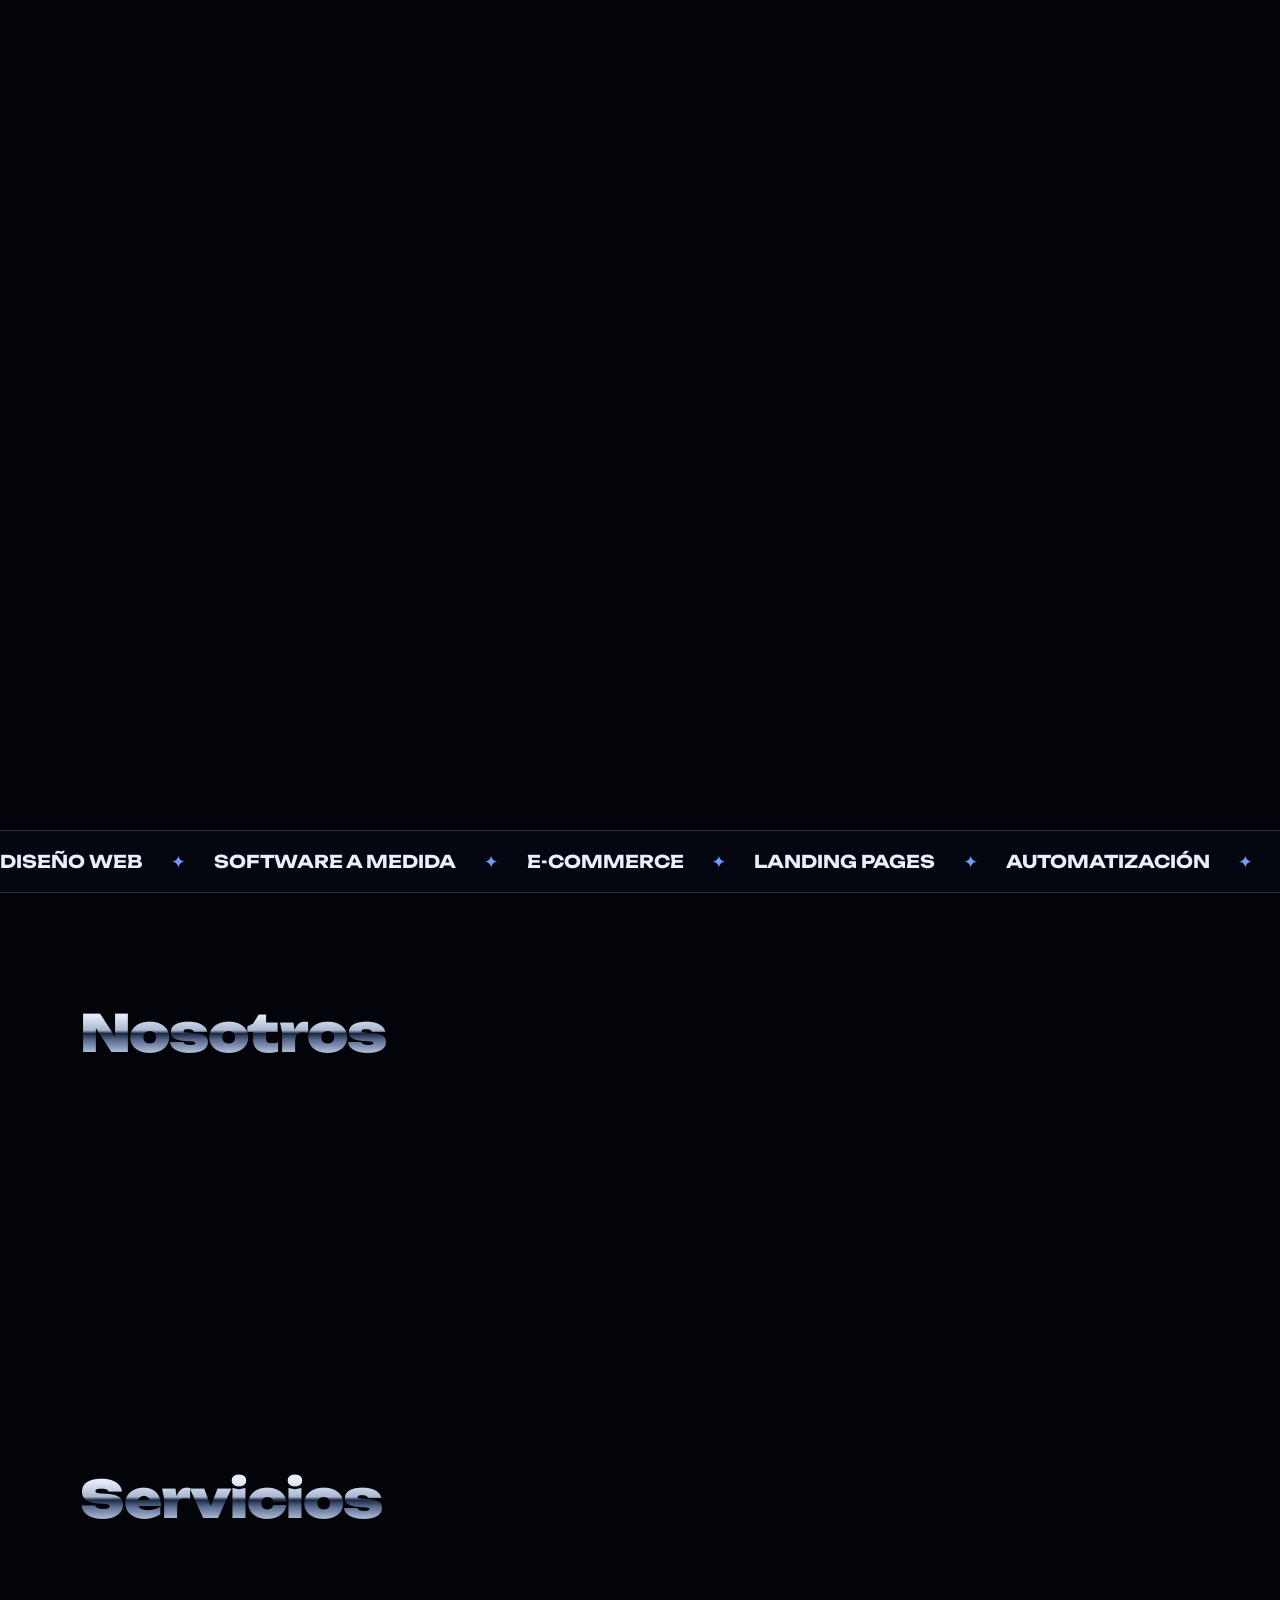
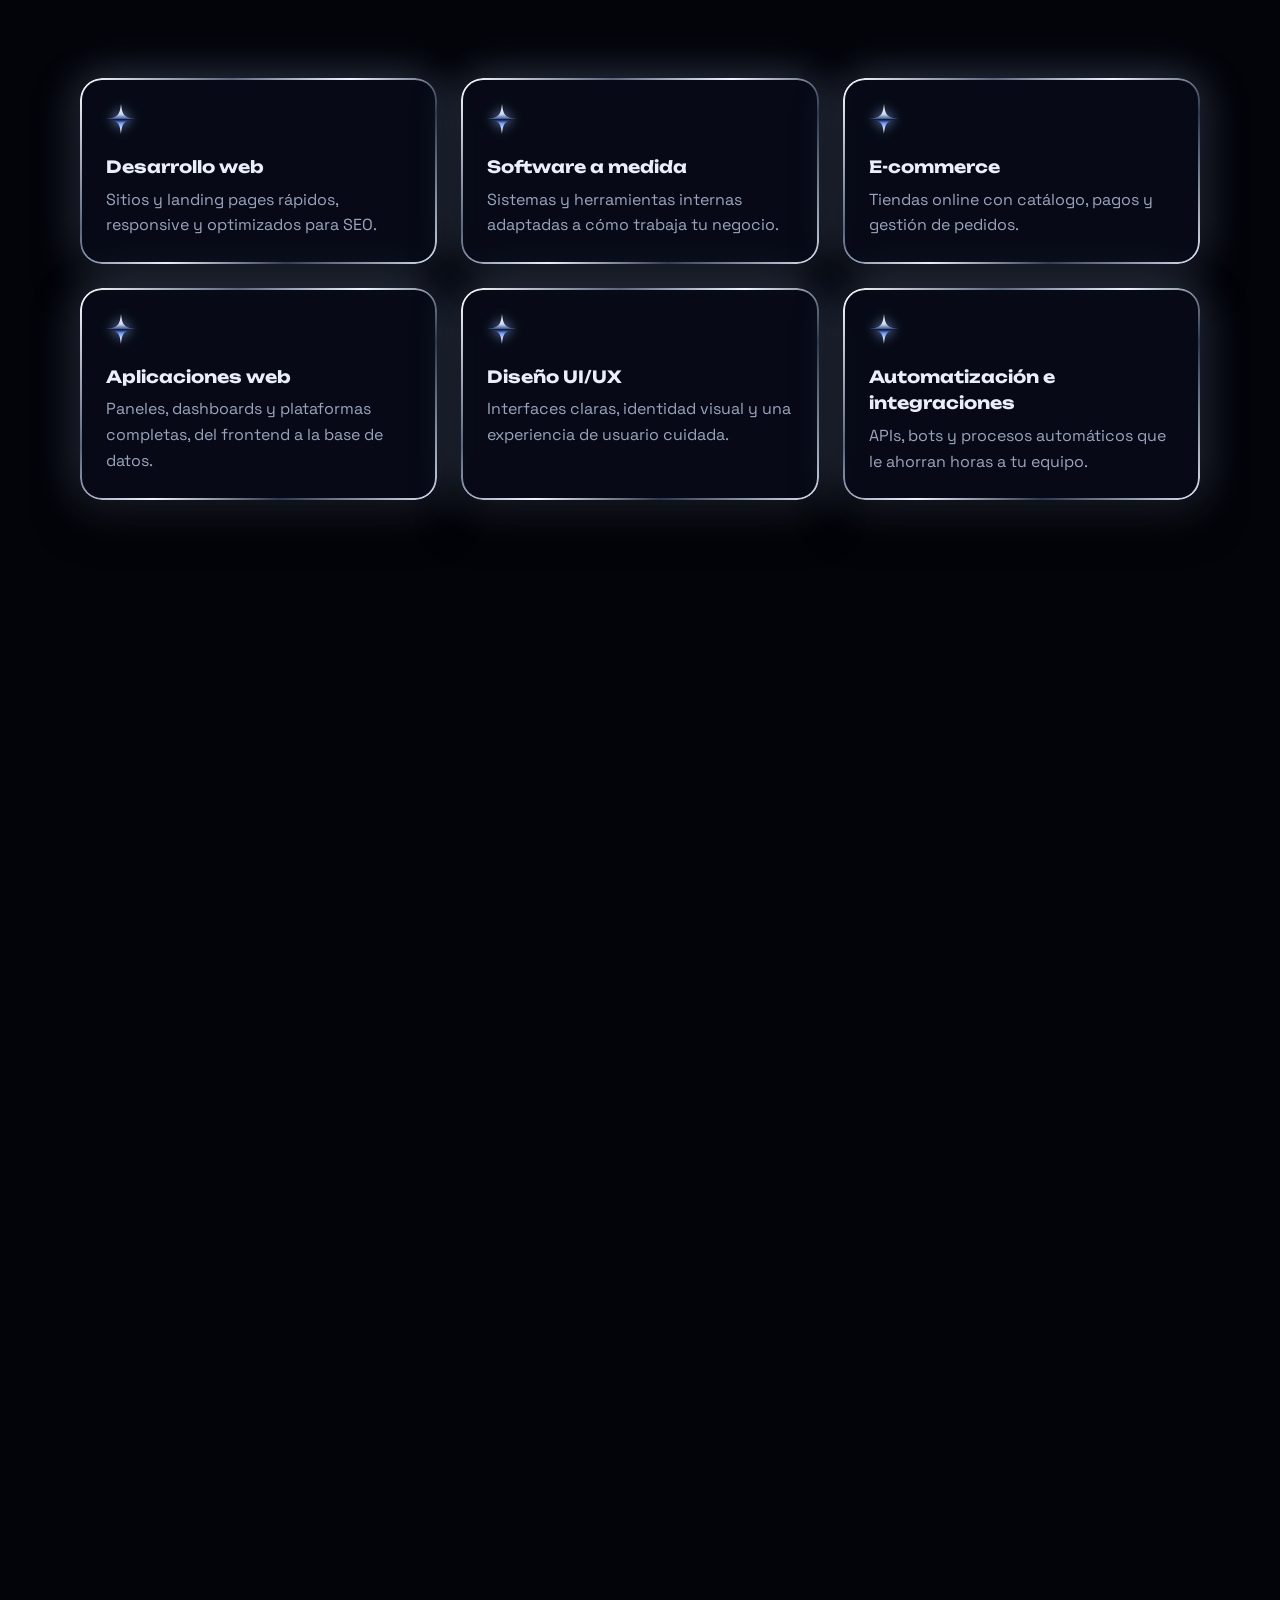
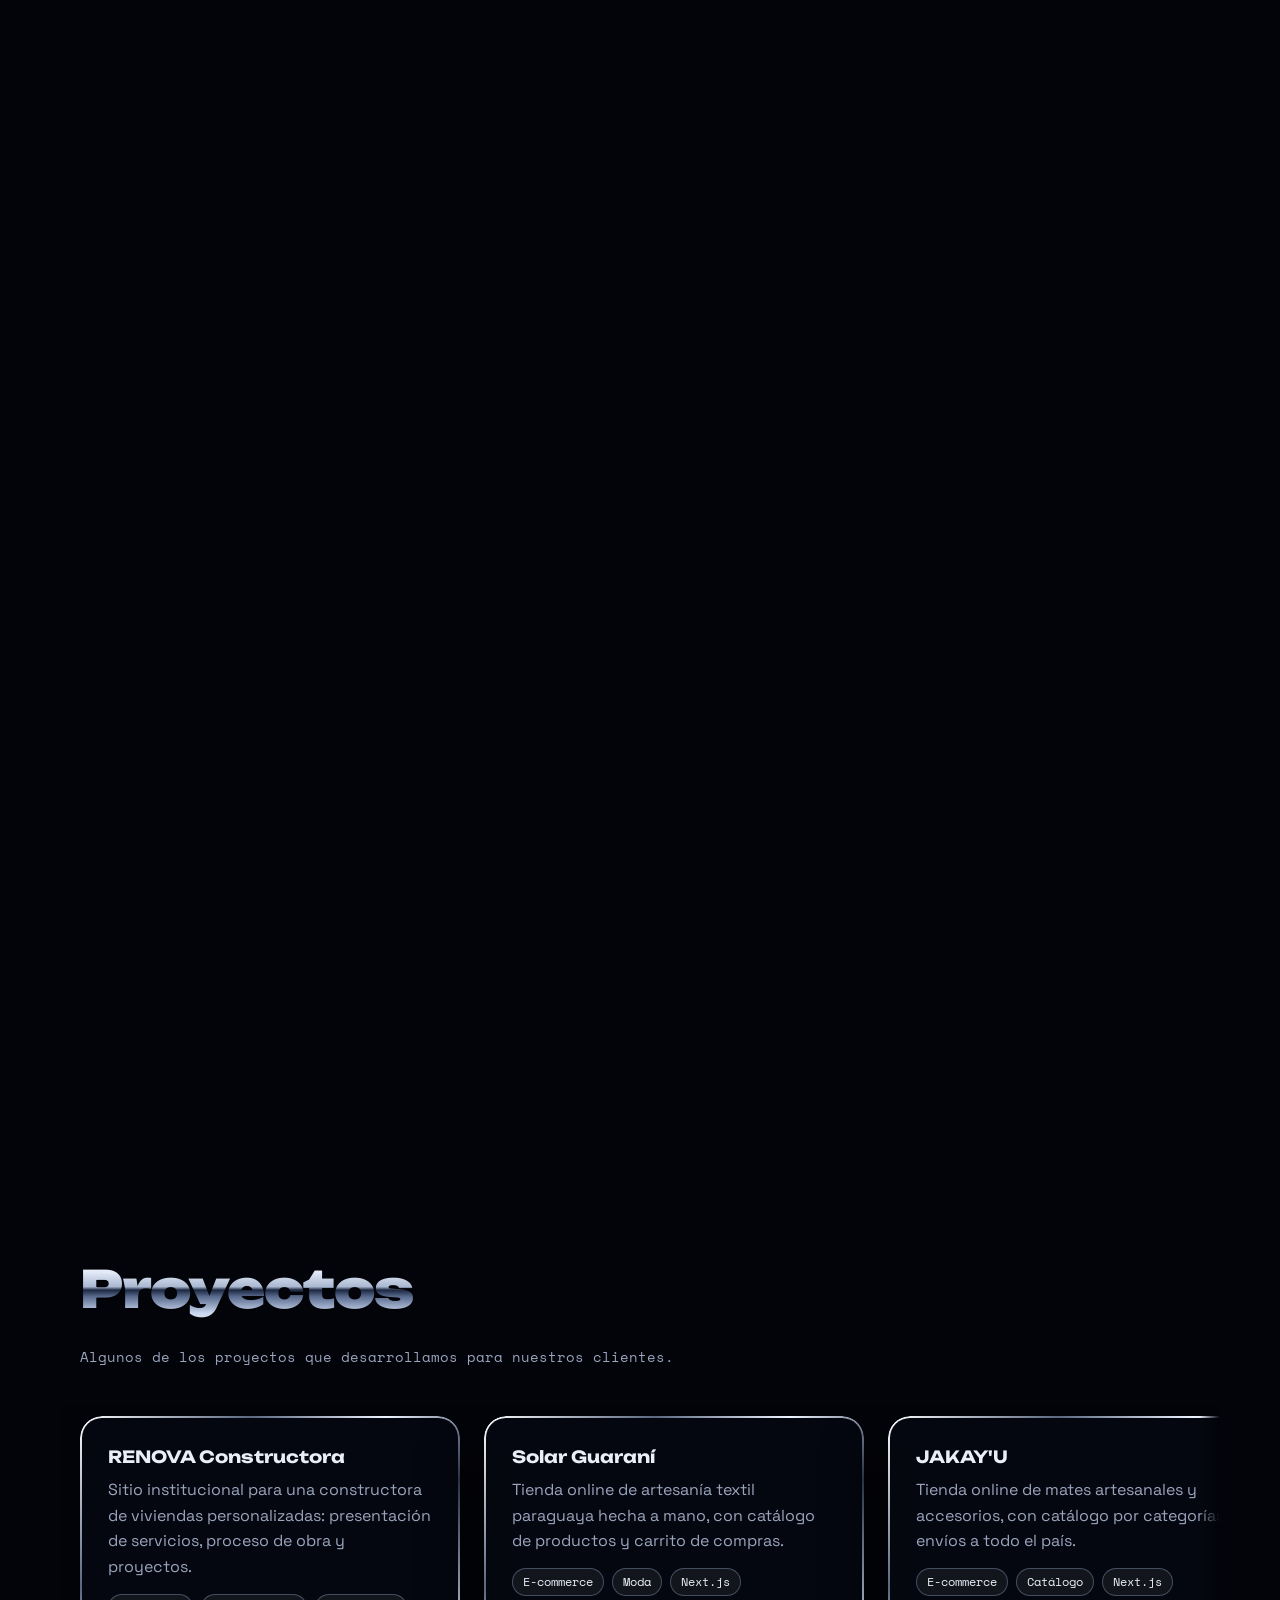
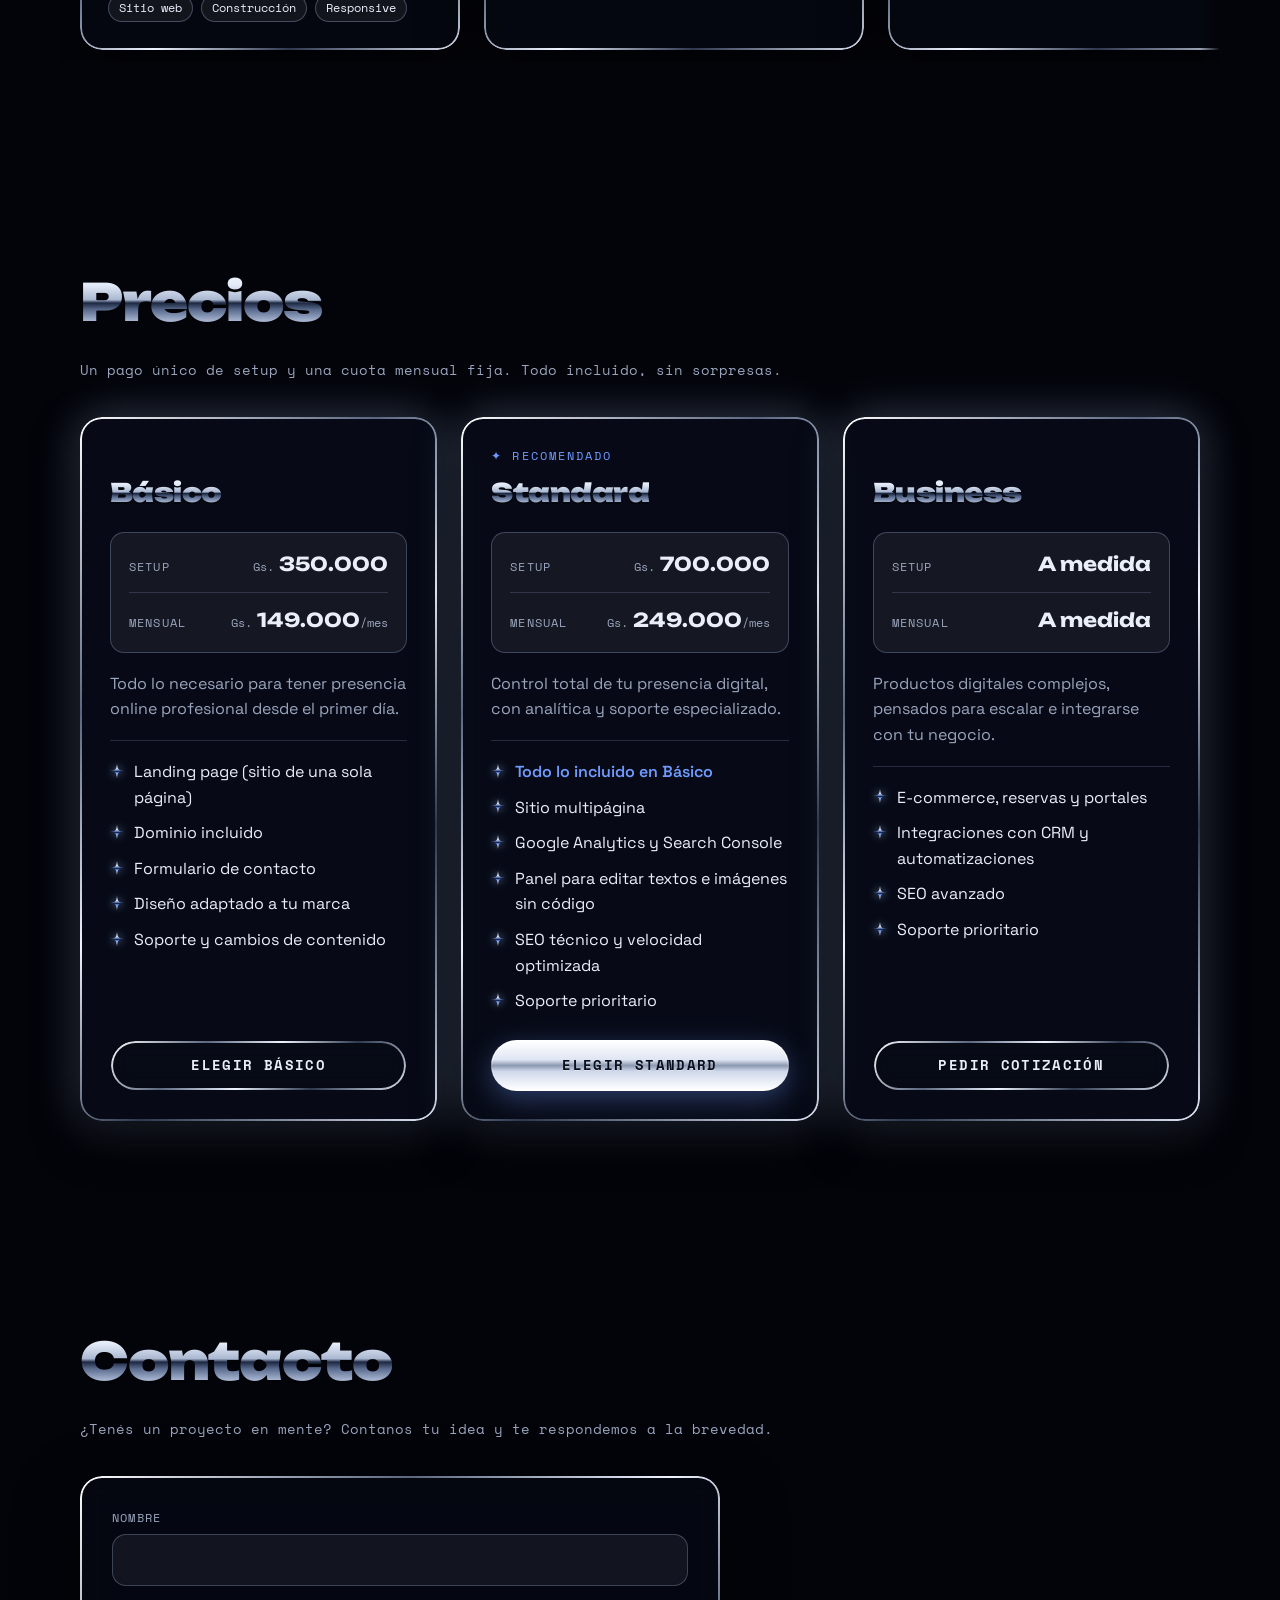
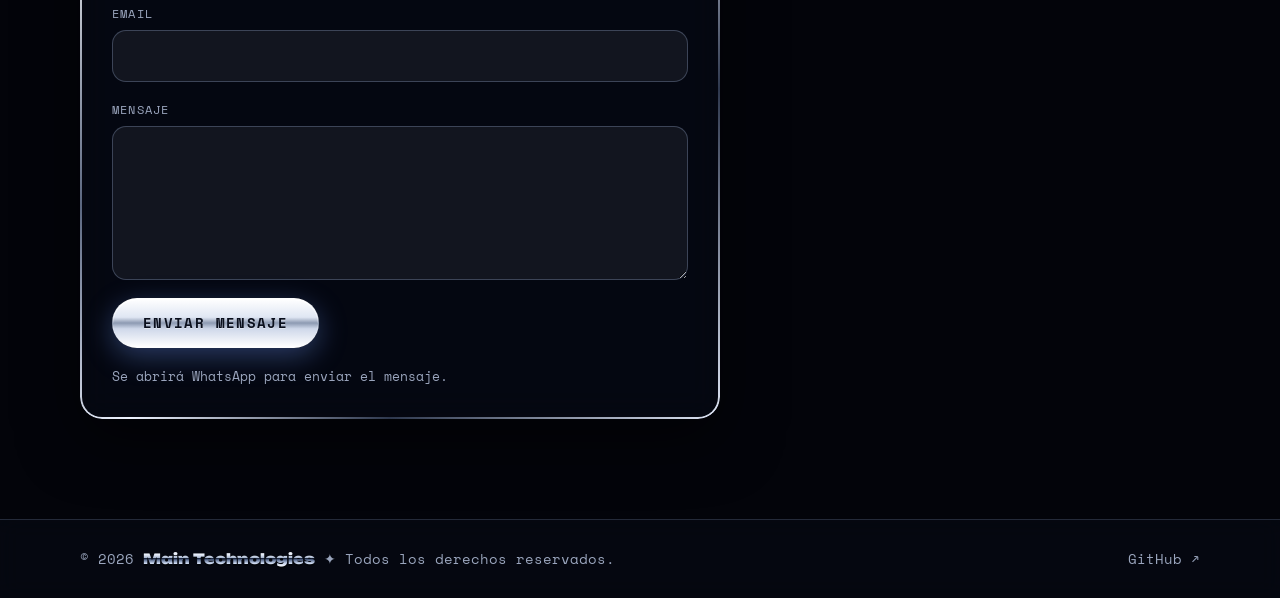
==== commit 0c2c3d20: "Código de verificación de Google AdSense y ads.txt Co-Authored-By: Claude Opus 5.5 <noreply@anthropi" ====
--- a/index.html
+++ b/index.html
@@ -42,6 +42,7 @@
       }, 3000);
     })();
   </script>
+  <script async src="https://pagead2.googlesyndication.com/pagead/js/adsbygoogle.js?client=ca-pub-2510997208902562" crossorigin="anonymous"></script>
 </head>
 <body>
   <svg class="sprite" aria-hidden="true" focusable="false">
--- a/css/styles.css
+++ b/css/styles.css
@@ -822,6 +822,37 @@
   grid-template-columns: repeat(auto-fit, minmax(min(100%, 280px), 1fr));
   gap: 24px;
 }
+/* Ejemplo real del plan: captura del sitio en un marco de navegador, como la demo del panel. */
+.example-card {
+  display: grid;
+  grid-template-columns: minmax(0, 1.5fr) minmax(0, 1fr);
+  gap: 36px;
+  align-items: center;
+  padding: 22px 36px 22px 22px;
+  background: var(--card-bg);
+  box-shadow: var(--card-glow), inset 0 1px 0 var(--glass-hi);
+  transition: transform 0.3s, box-shadow 0.3s;
+}
+.example-card:hover { transform: translateY(-6px); box-shadow: var(--card-glow), 0 0 30px rgba(111, 155, 255, 0.3), inset 0 1px 0 var(--glass-hi); }
+.example-shot {
+  padding: 12px;
+  border-radius: 16px;
+  border: 1px solid rgba(160, 180, 220, 0.25);
+  background: var(--glass-hi);
+}
+.example-shot img { display: block; width: 100%; height: auto; border-radius: 10px; }
+.example-body h3 { font-family: var(--font-head); font-weight: 700; font-size: 1.4rem; margin-bottom: 8px; }
+.example-body p { color: var(--text-muted); margin-bottom: 14px; }
+.example-link {
+  display: inline-block;
+  margin-top: 18px;
+  font-family: var(--font-mono);
+  font-size: 0.8rem;
+  text-transform: uppercase;
+  letter-spacing: 0.08em;
+  color: var(--accent);
+}
+.example-card:hover .example-link { text-shadow: 0 0 12px var(--accent); }
 .plan-split {
   display: grid;
   grid-template-columns: minmax(0, 1fr) minmax(0, 1.1fr);
@@ -1046,14 +1077,14 @@
   .hero-visual { max-width: min(300px, 30svh); }
   .about-grid { padding: 26px; }
   .plan-split { grid-template-columns: minmax(0, 1fr); gap: 28px; }
+  .example-card { grid-template-columns: minmax(0, 1fr); gap: 22px; padding: 16px 16px 26px; }
+  .example-body { padding: 0 8px; }
   .veil { background: var(--veil-strong); }
 }
 
-@media (max-width: 720px) {
-  .site-header { padding-left: 12px; padding-right: 12px; }
-  .tech-strip { margin-left: -12px; margin-right: -12px; }
-  .nav { padding-left: 18px; padding-right: 18px; }
-  .logo { font-size: 0.95rem; line-height: 1.05; }
+/* Menú hamburguesa hasta 980px: más angosto, el logo se parte en dos líneas y los
+   links no entran (entre ~721 y ~860px el botón de tema quedaba afuera del navbar). */
+@media (max-width: 980px) {
   .nav-toggle { display: flex; }
   .nav-links {
     position: absolute;
@@ -1094,6 +1125,15 @@
   .nav-toggle.open span:nth-child(1) { transform: translateY(7px) rotate(45deg); }
   .nav-toggle.open span:nth-child(2) { opacity: 0; }
   .nav-toggle.open span:nth-child(3) { transform: translateY(-7px) rotate(-45deg); }
+  /* Más opaco que el vidrio general: el texto que pasa por detrás no se lee a través. */
+  .nav { background: var(--card-bg); }
+}
+
+@media (max-width: 720px) {
+  .site-header { padding-left: 12px; padding-right: 12px; }
+  .tech-strip { margin-left: -12px; margin-right: -12px; }
+  .nav { padding-left: 18px; padding-right: 18px; }
+  .logo { font-size: 0.95rem; line-height: 1.05; }
   .section { padding-top: 70px; padding-bottom: 70px; }
   /* Servicios en mobile: tarjetas estáticas, sin escenario de scroll ni aparición. */
   .services-stage { height: auto; }
@@ -1113,8 +1153,6 @@
   /* Atado al ancho (vw) y no a rem: si el celular tiene la letra agrandada, la palabra
      más larga ("Construimos") igual entra en la pantalla. */
   .hero h1 { font-size: min(8.6vw, 2.3rem); }
-  /* Más opaco que el vidrio general: el texto que pasa por detrás no se lee a través. */
-  .nav { background: var(--card-bg); }
   .contact-form { padding: 22px; }
   .plan-card { padding: 24px; }
   /* Apiladas no hay nada que alinear: sin el hueco de la etiqueta. */
@@ -1127,3 +1165,27 @@
   .panel-demo-price { text-align: right; }
   .panel-demo-price s { display: block; }
 }
+
+/* Inicio apilado (hasta 860px): el CD ocupa el alto que deja libre el texto (hasta
+   300px) en vez de un tamaño fijo. Con un tamaño fijo, en pantallas bajas el CD caía
+   debajo del borde y la pantalla fija del hero lo recortaba: se veía un espacio vacío.
+   Solo con escenario (sin "reducir movimiento") y con aspect-ratio, que es lo que
+   mantiene la caja cuadrada al fijarle el alto. */
+@media (max-width: 860px) and (prefers-reduced-motion: no-preference) {
+  @supports (aspect-ratio: 1) {
+    .hero-sticky { align-items: stretch; padding-bottom: 20px; }
+    .hero { height: 100%; grid-template-rows: auto minmax(0, 1fr); }
+    .hero-visual { height: min(100%, 300px); width: auto; max-width: 100%; align-self: center; }
+  }
+}
+
+/* Celular: el inicio más compacto (cinta más baja, menos aire y bajada más chica)
+   para que al CD le quede lugar debajo del texto. */
+@media (max-width: 720px) {
+  .tech-strip { margin-bottom: 6px; }
+  .carousel.tech-ticker { padding-top: 4px; padding-bottom: 4px; }
+  .tech-ticker .tags span { font-size: 0.62rem; padding: 1px 8px; }
+  .hero-sticky { padding-top: calc(var(--hdr, 90px) + 12px); }
+  .eyebrow { margin-bottom: 10px; }
+  .hero-sub { font-size: 0.95rem; line-height: 1.5; margin-bottom: 18px; }
+}
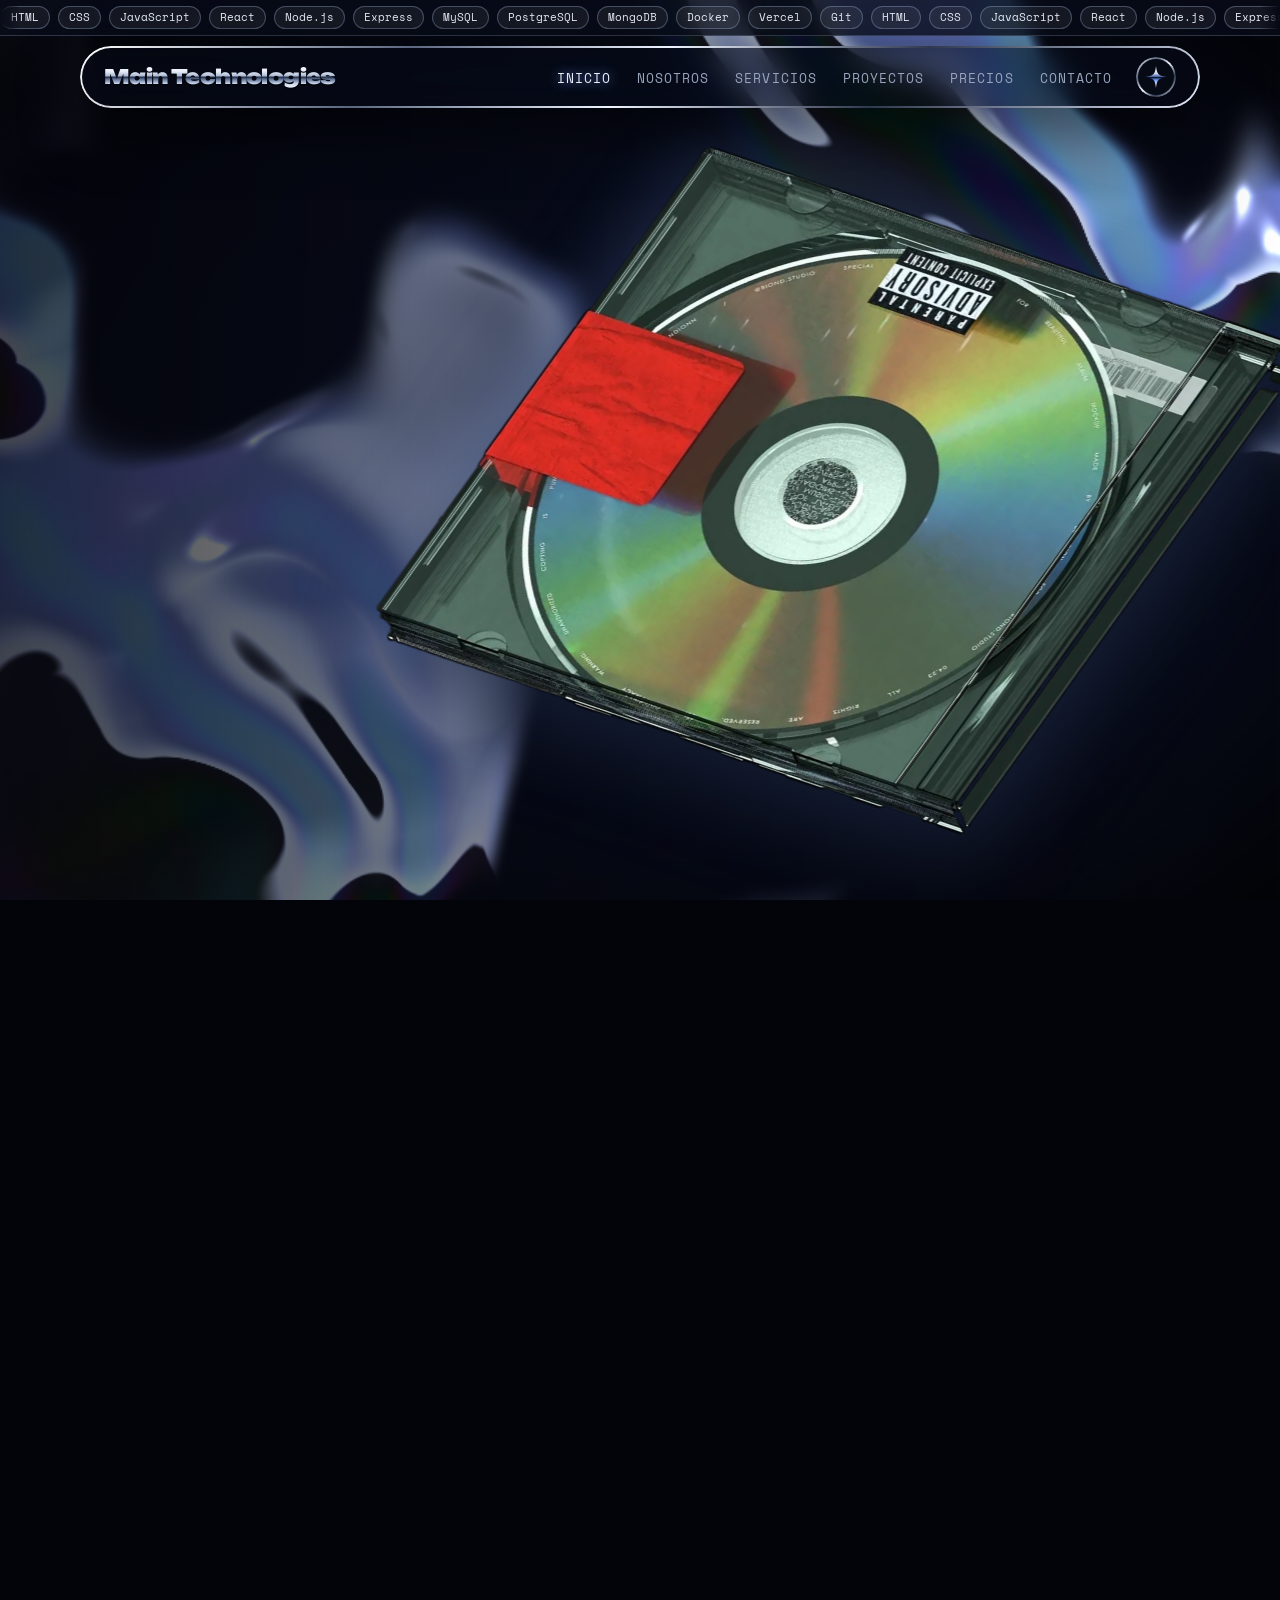
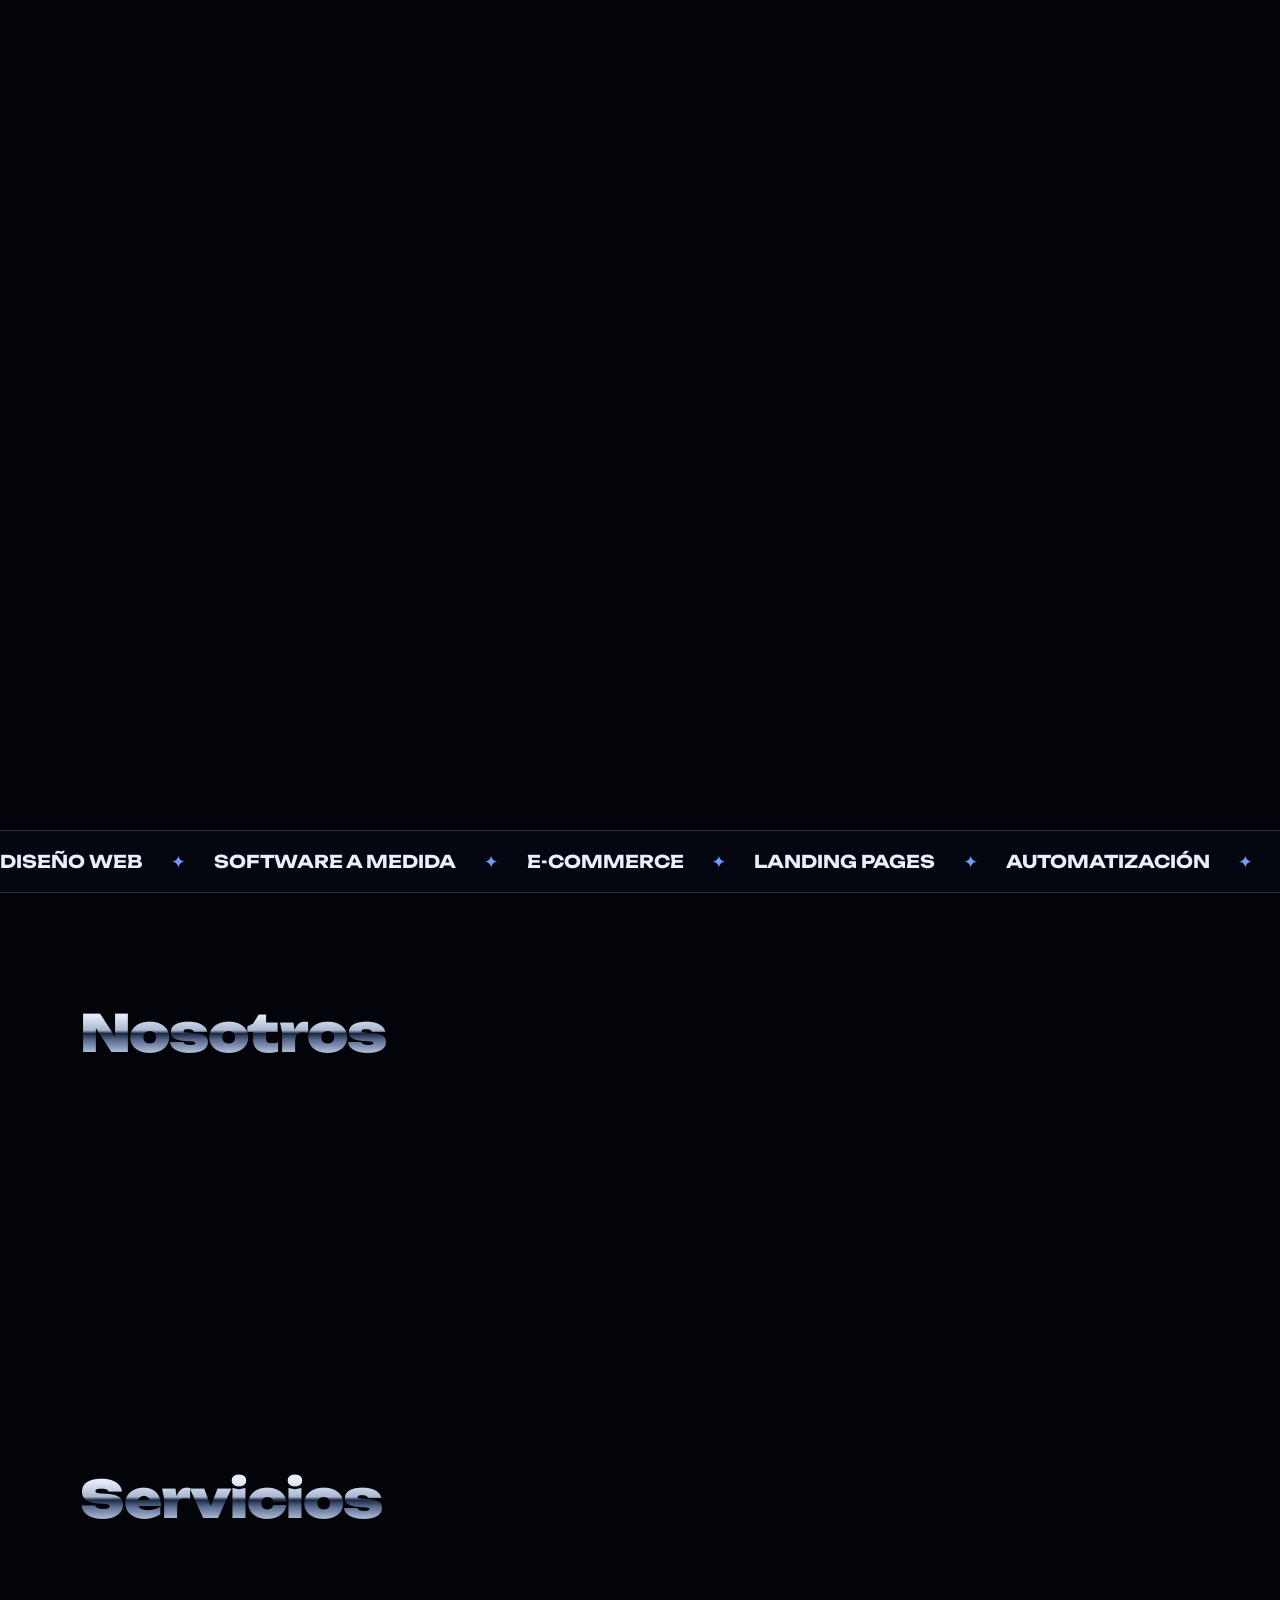
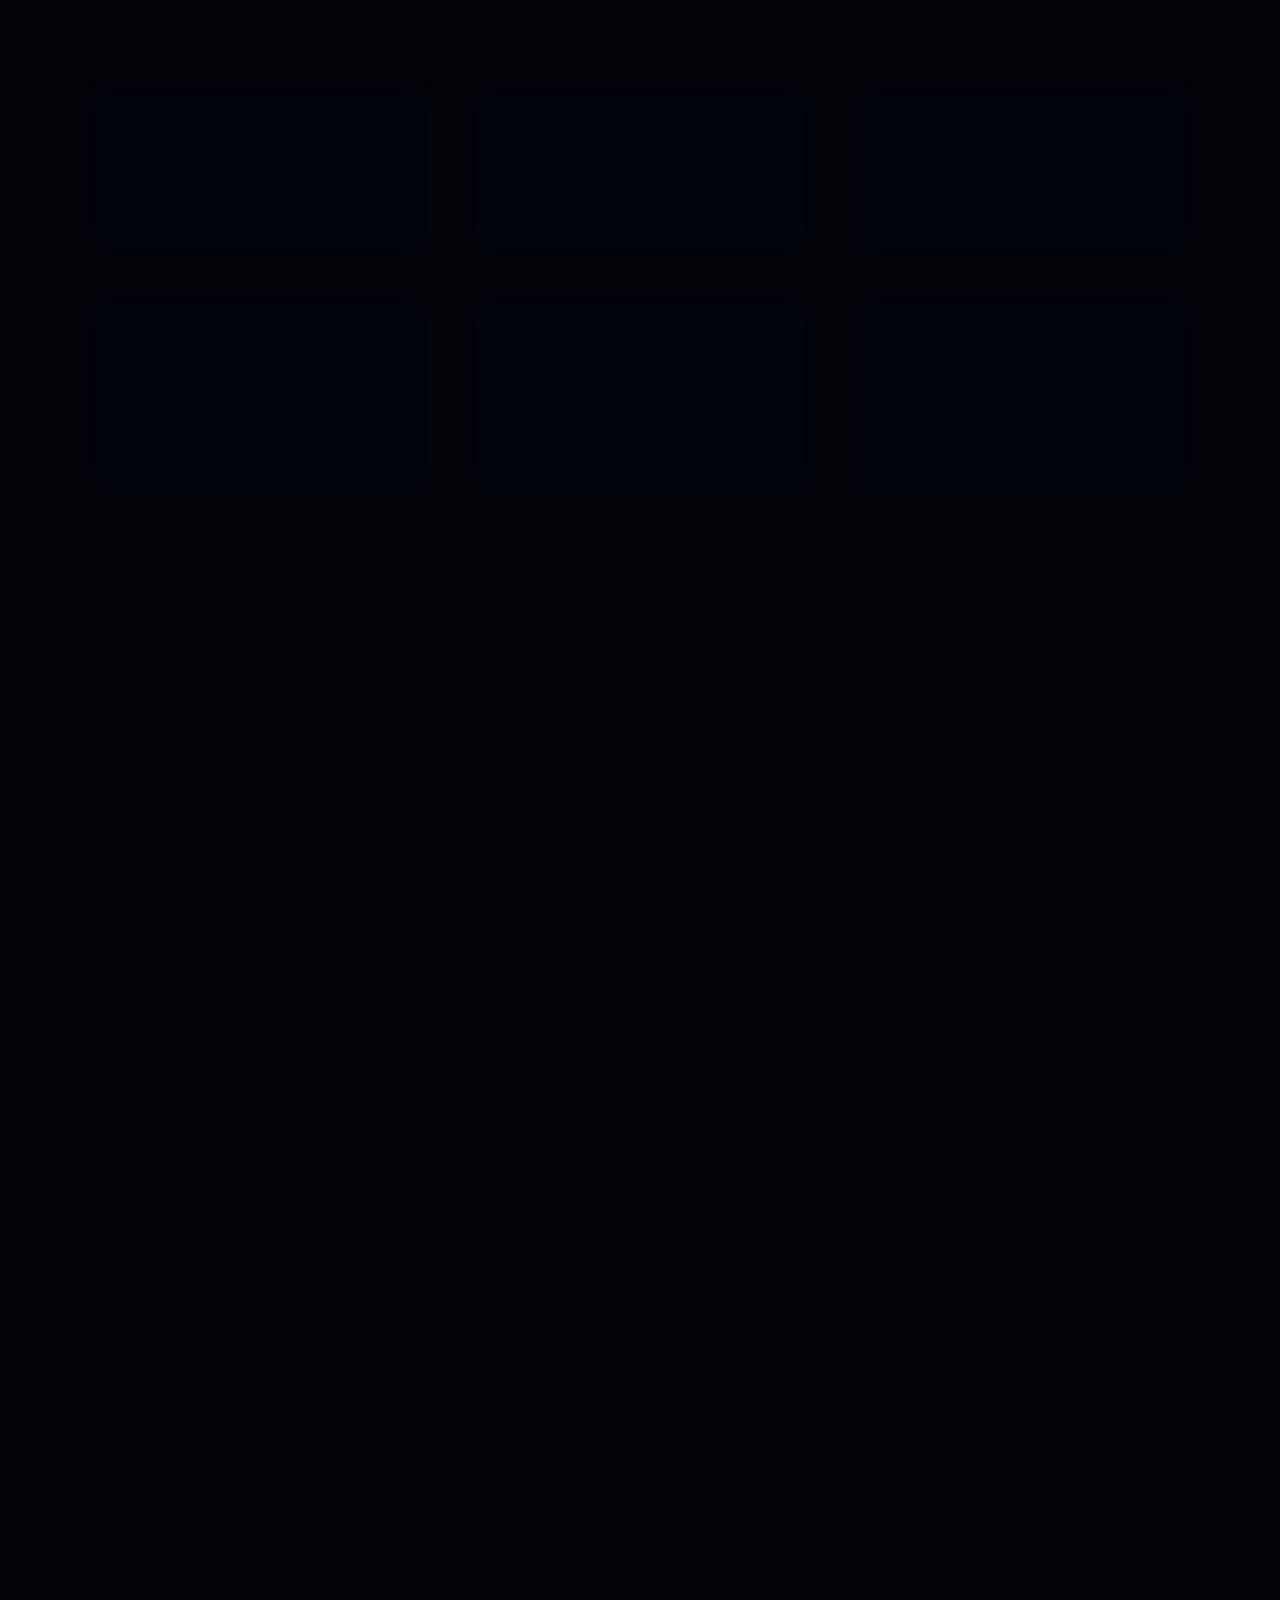
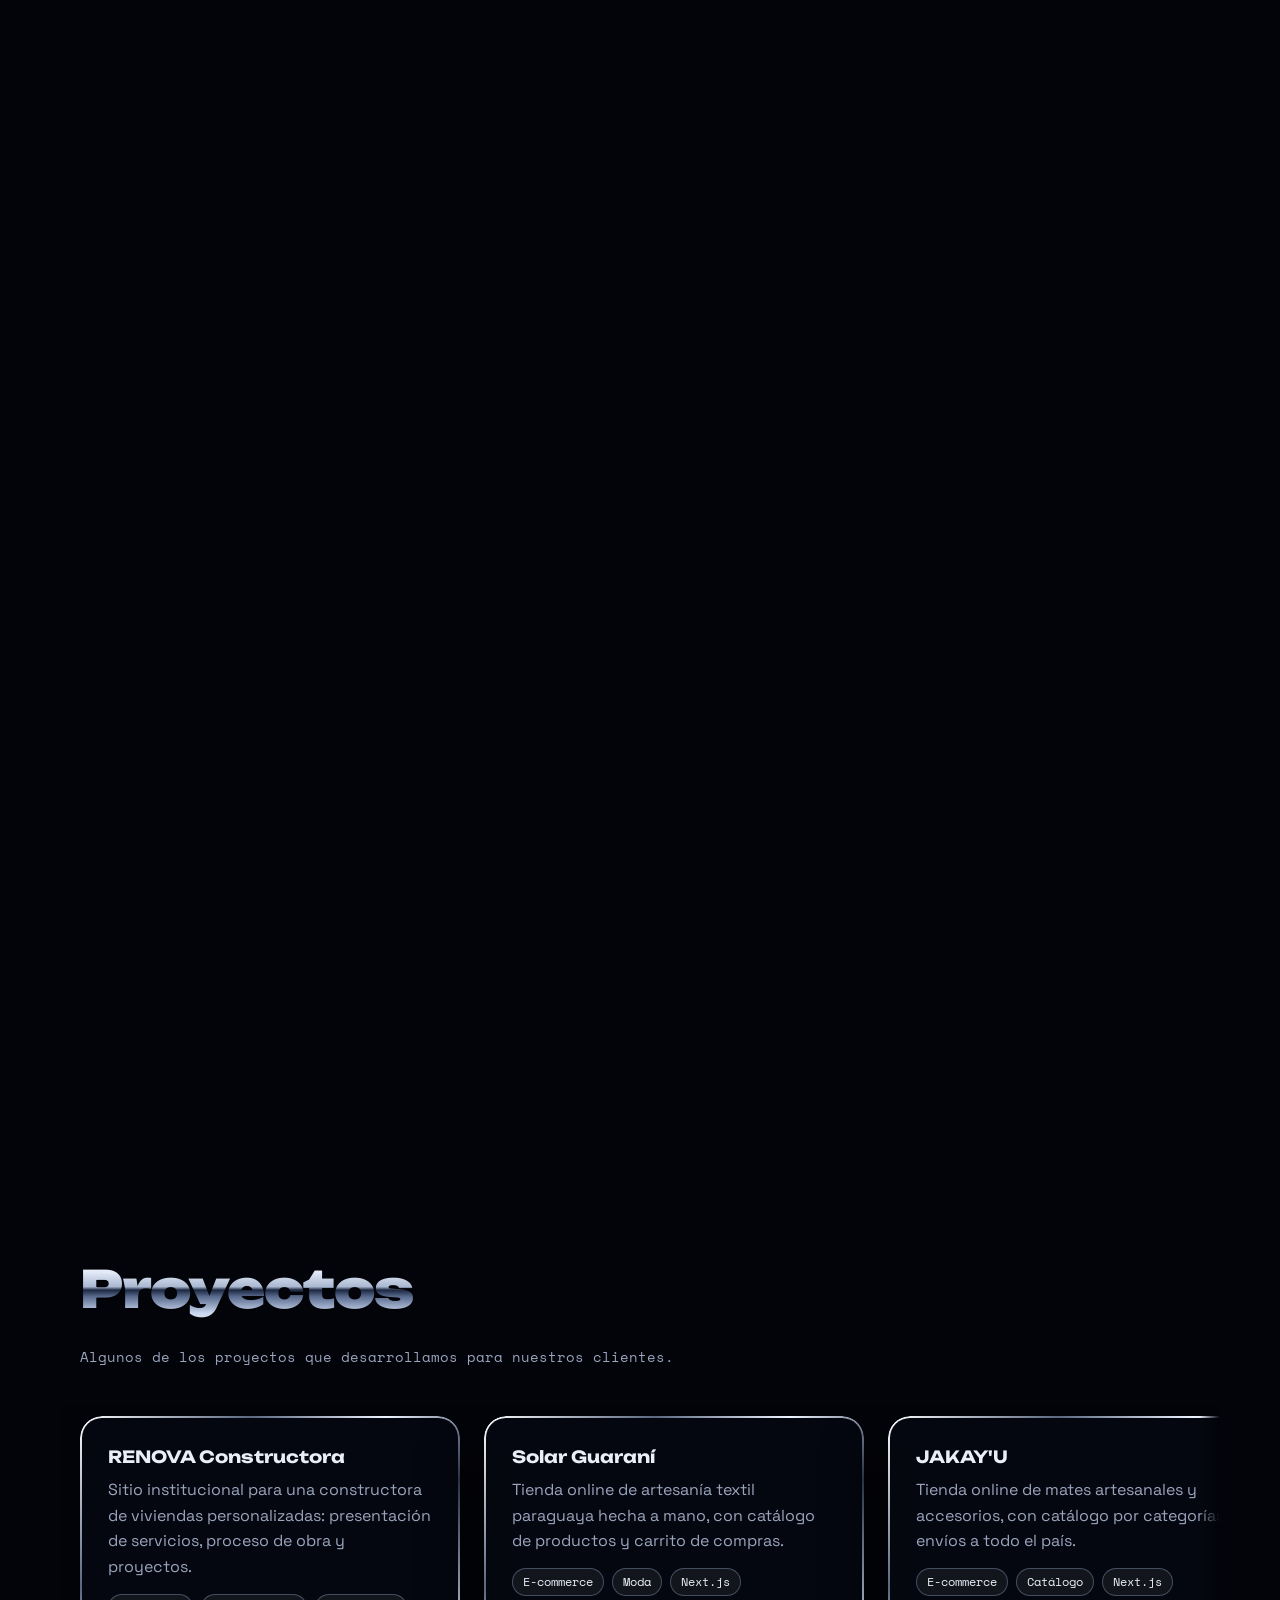
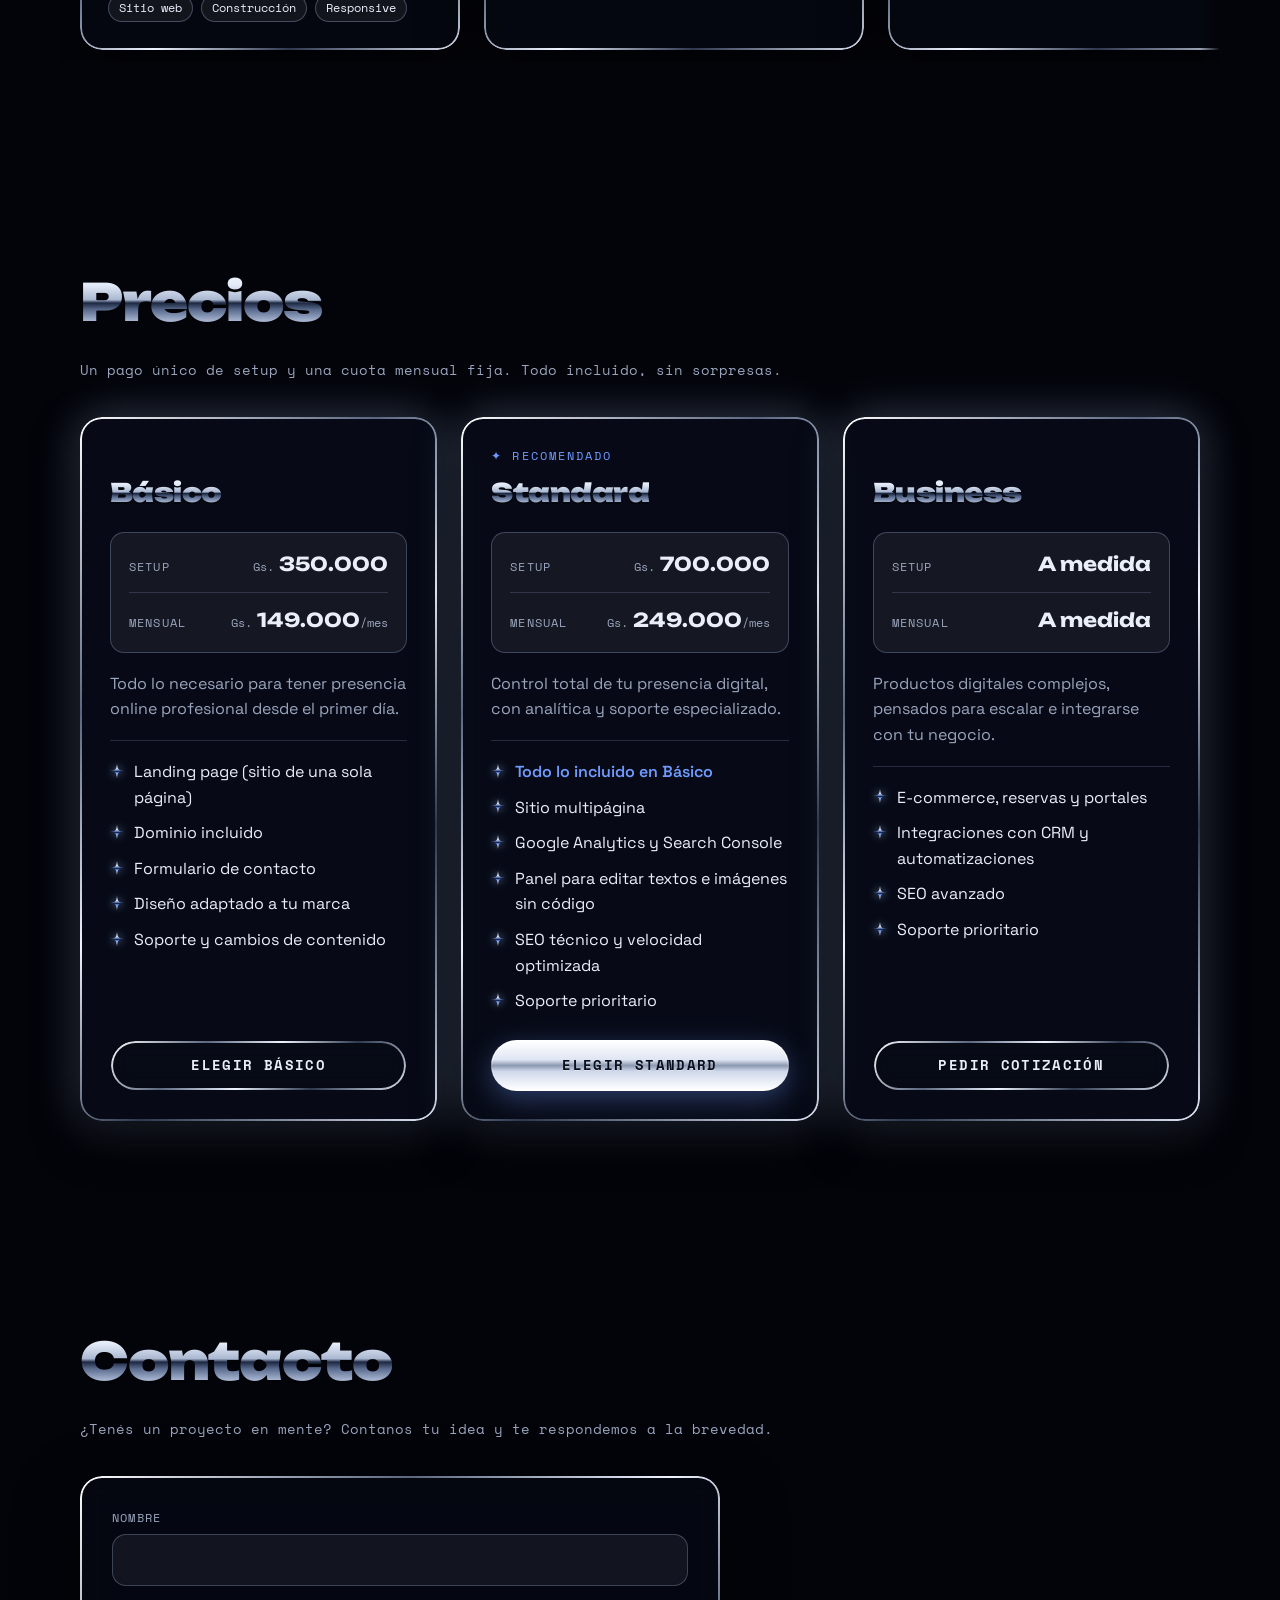
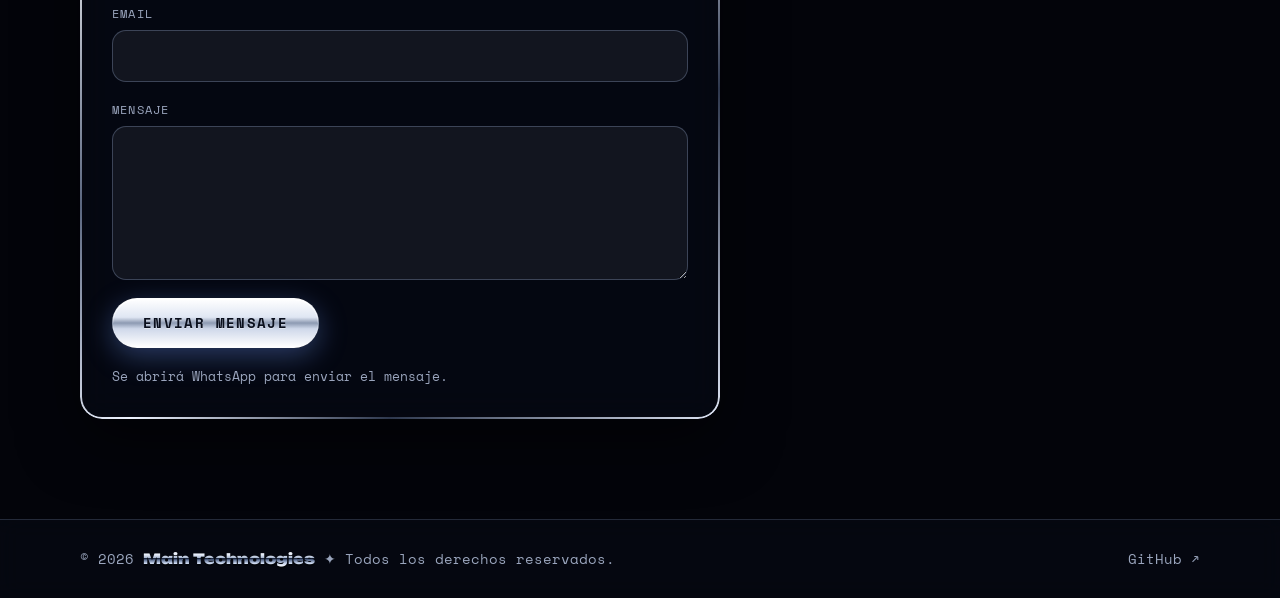
==== commit ad0758f5: "Revert "Código de verificación de Google AdSense y ads.txt" This reverts commit 0c2c3d20befbffe5282f" ====
--- a/index.html
+++ b/index.html
@@ -42,7 +42,6 @@
       }, 3000);
     })();
   </script>
-  <script async src="https://pagead2.googlesyndication.com/pagead/js/adsbygoogle.js?client=ca-pub-2510997208902562" crossorigin="anonymous"></script>
 </head>
 <body>
   <svg class="sprite" aria-hidden="true" focusable="false">
